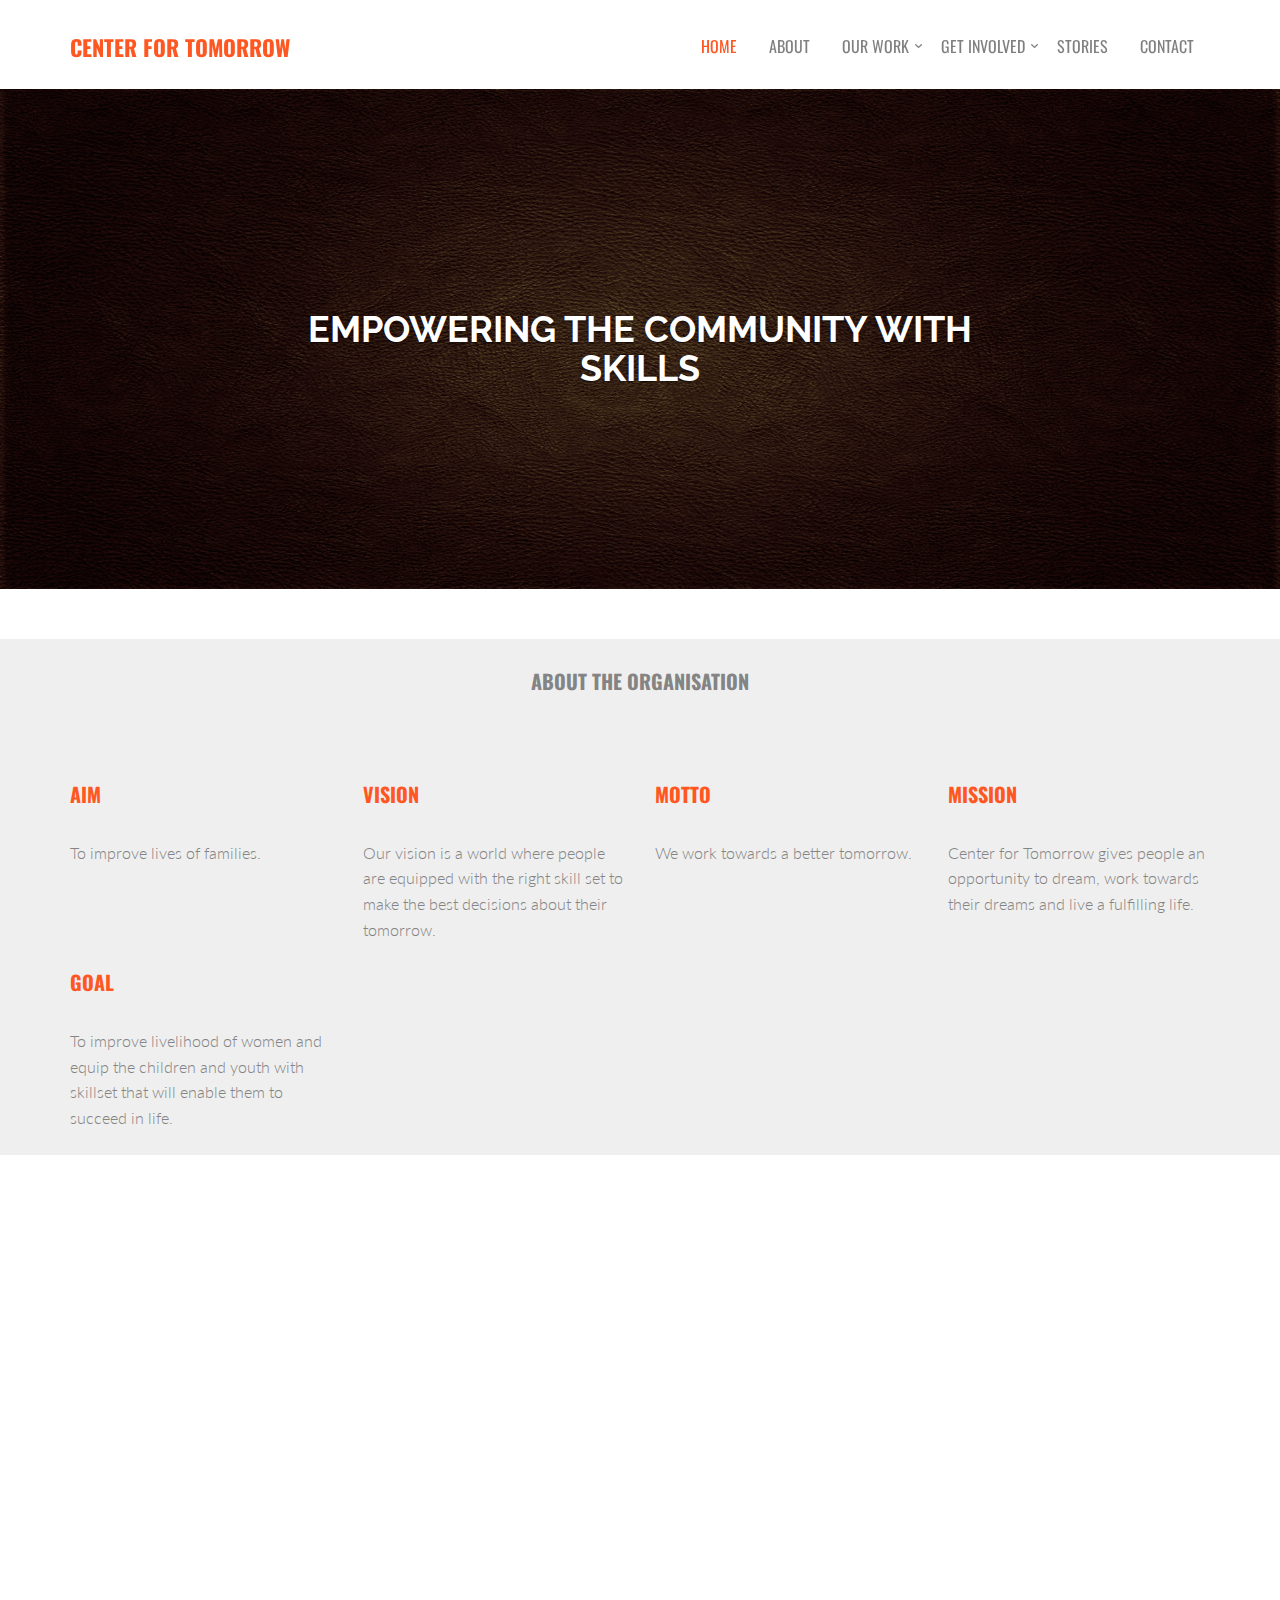
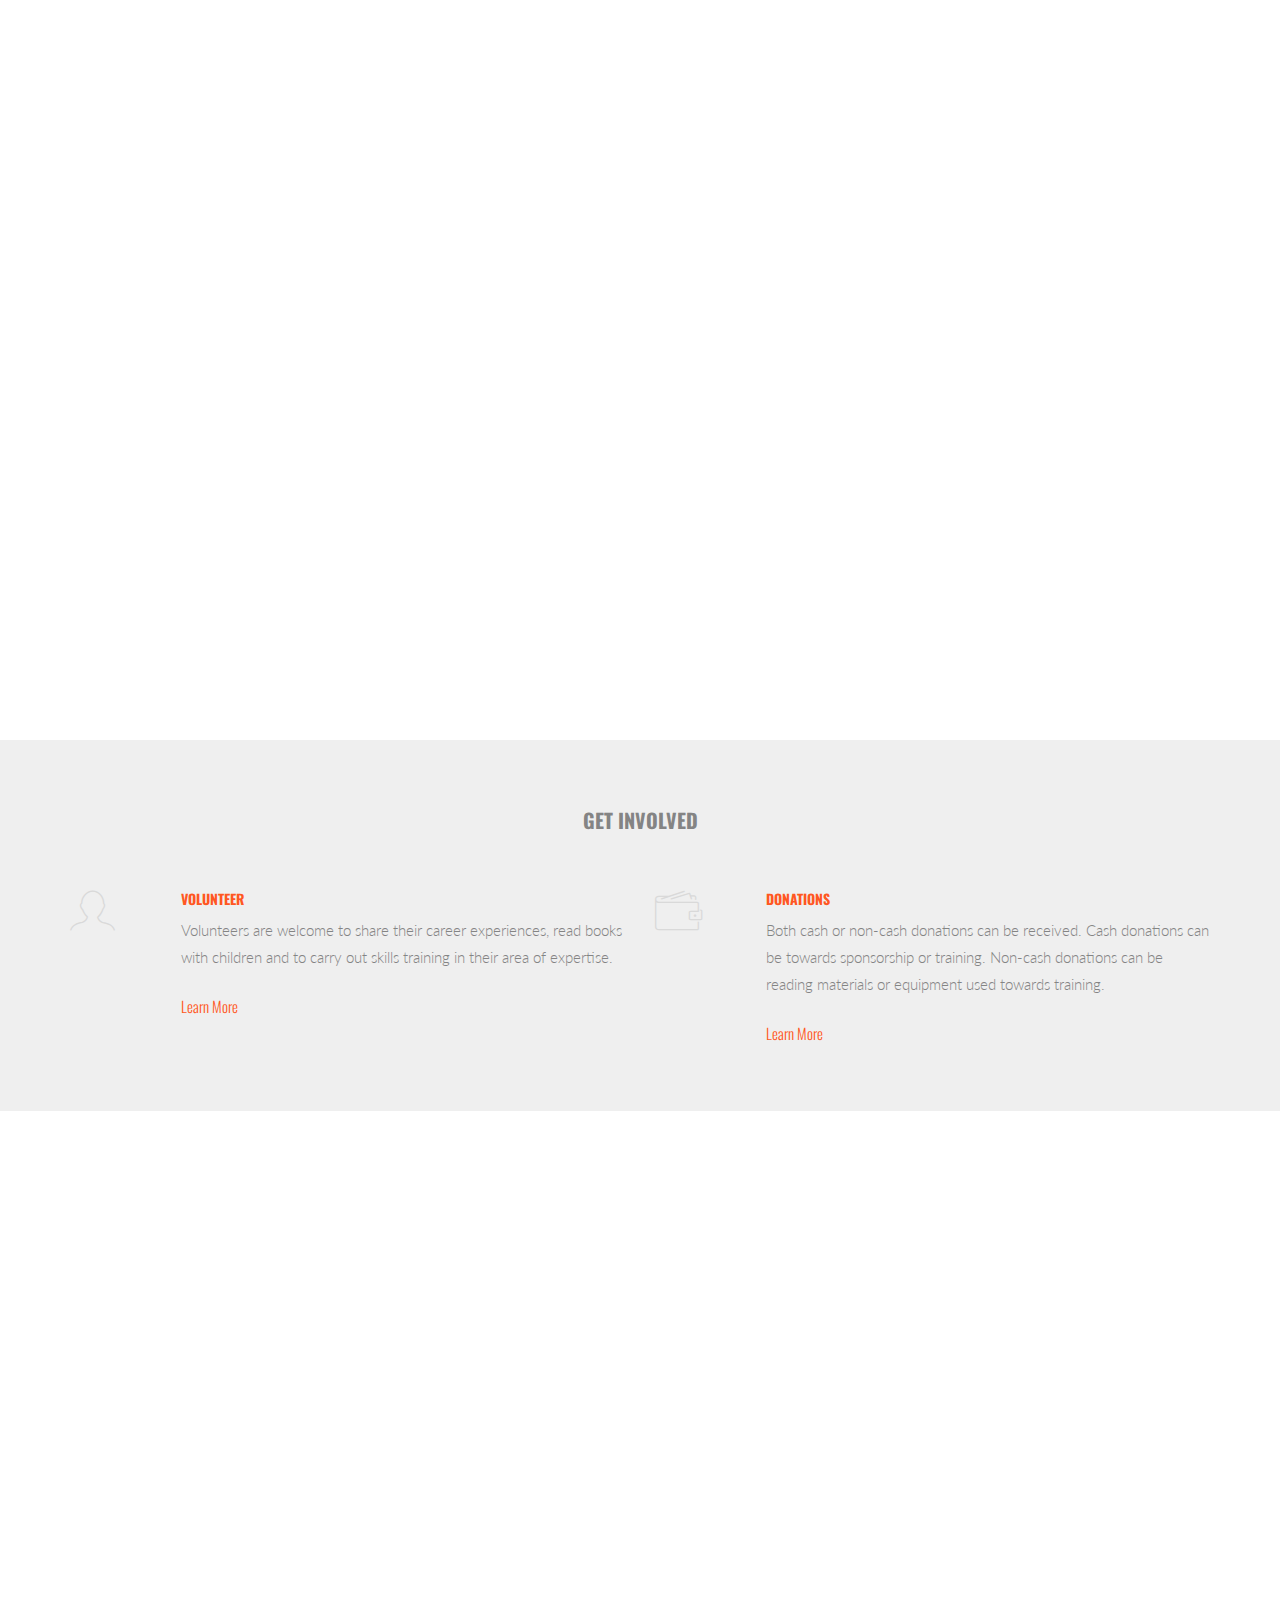
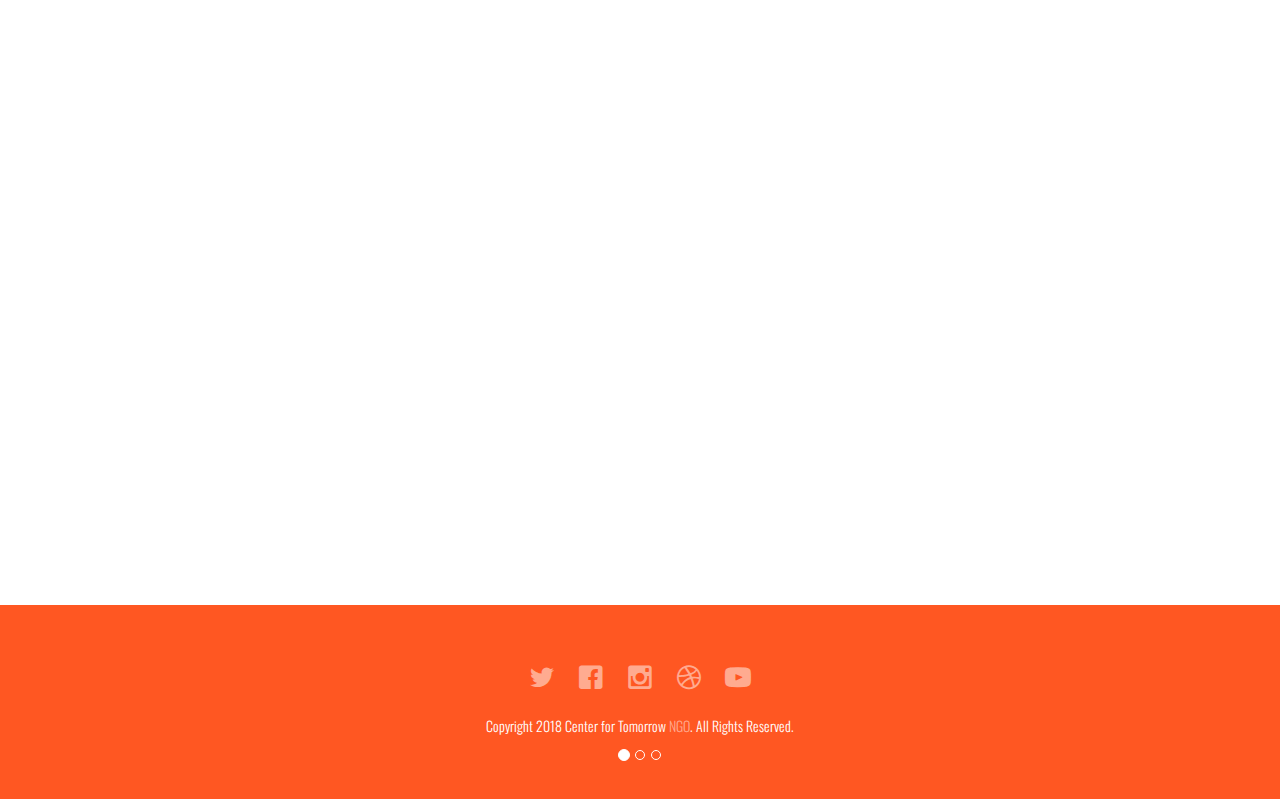
==== index.html @ fa13f3e2 "Improve UI" ====
<!DOCTYPE html>
<!--[if lt IE 7]>      <html class="no-js lt-ie9 lt-ie8 lt-ie7"> <![endif]-->
<!--[if IE 7]>         <html class="no-js lt-ie9 lt-ie8"> <![endif]-->
<!--[if IE 8]>         <html class="no-js lt-ie9"> <![endif]-->
<!--[if gt IE 8]><!--> <html class="no-js"> <!--<![endif]-->
	<head>
	<meta charset="utf-8">
	<meta http-equiv="X-UA-Compatible" content="IE=edge">
	<title>Center for tomorrow</title>
	<meta name="viewport" content="width=device-width, initial-scale=1">
	<meta name="description" content="Free HTML5 Template by FREEHTML5.CO" />
	<meta name="keywords" content="free html5, free template, free bootstrap, html5, css3, mobile first, responsive" />
	<meta name="author" content="FREEHTML5.CO" />

  

  	<!-- Facebook and Twitter integration -->
	<meta property="og:title" content=""/>
	<meta property="og:image" content=""/>
	<meta property="og:url" content=""/>
	<meta property="og:site_name" content=""/>
	<meta property="og:description" content=""/>
	<meta name="twitter:title" content="" />
	<meta name="twitter:image" content="" />
	<meta name="twitter:url" content="" />
	<meta name="twitter:card" content="" />

	<!-- Place favicon.ico and apple-touch-icon.png in the root directory -->
	<link rel="shortcut icon" href="favicon.ico">

	<!-- <link href='https://fonts.googleapis.com/css?family=Open+Sans:400,700,300' rel='stylesheet' type='text/css'> -->
	
	<!-- Animate.css -->
	<link rel="stylesheet" href="css/animate.css">
	<!-- Icomoon Icon Fonts-->
	<link rel="stylesheet" href="css/icomoon.css">
	<!-- Bootstrap  -->
	<link rel="stylesheet" href="css/bootstrap.css">
	<!-- Superfish -->
	<link rel="stylesheet" href="css/superfish.css">

	<link rel="stylesheet" href="css/style.css">
	<link rel="stylesheet" href="css/carousel.css">
	<link href="https://fonts.googleapis.com/css?family=Oswald" rel="stylesheet">
	<link href="https://fonts.googleapis.com/css?family=Raleway" rel="stylesheet">
	<link href="https://fonts.googleapis.com/css?family=Lato" rel="stylesheet">



	<!-- Modernizr JS -->
	<script src="js/modernizr-2.6.2.min.js"></script>
	<!-- FOR IE9 below -->
	<!--[if lt IE 9]>
	<script src="js/respond.min.js"></script>
	<![endif]-->

	</head>
	<body>
		<div id="fh5co-wrapper">
		<div id="fh5co-page">
		<header id="fh5co-header-section" class="sticky-banner">
			<div class="container">
				<div class="nav-header">
					<a href="#" class="js-fh5co-nav-toggle fh5co-nav-toggle dark"><i></i></a>
					<h1 id="fh5co-logo"><a href="index.html">CENTER FOR TOMORROW</a></h1>
					<!-- START #fh5co-menu-wrap -->
					<nav id="fh5co-menu-wrap" role="navigation">
						<ul class="sf-menu" id="fh5co-primary-menu">
							<li class="active">
								<a href="index.html">HOME</a>
							</li>
							<li class="nav-item"><a href="#">ABOUT</a></li>
							
							<li class="nav-item">
								<a href="#activities" class="nav-link js-scroll-trigger"  class="fh5co-sub-ddown">OUR WORK</a>
								 <ul class="fh5co-sub-menu">
								 	<li><a href="#">BOOK CLUBS</a></li>
								 	<li><a href="#">CAREER GUIDANCE</a></li>
									 <li><a href="#">SKILLS DEVELOPMENT</a></li>
									 <li><a href="#">SPONSORSHIP</a></li>
									 
								</ul>
							</li>
							<li class="nav-item">
								<a href="#contribute" class= "nav-link js-scroll-trigger"  class="fh5co-sub-ddown">GET INVOLVED</a>
								<ul class="fh5co-sub-menu">
									<li><a href="#">DONATE</a></li>
									<li><a href="#">VOLUNTEER</a></li>
								</ul>
							</li>
							<li class="nav-item"><a href="#">STORIES</a></li>
							<li class="nav-item"><a href="#">CONTACT</a></li>
						</ul>
					</nav>
				</div>
			</div>
		</header>
		
		
		<div id="myCarousel" class="carousel-fade" data-ride="carousel" data-interval="3000">
			<!-- Indicators -->
			<ol class="carousel-indicators">
			  <li data-target="#myCarousel" data-slide-to="0" class="active"></li>
			  <li data-target="#myCarousel" data-slide-to="1"></li>
			  <li data-target="#myCarousel" data-slide-to="2"></li>
			</ol>
		  
			<!-- Wrapper for slides -->
			<div class="carousel-inner">
			  <div class="item active">
				<img id ="image-slide" src="images/brown.jpg">
				<div class="carousel-caption">
					
					  <h1 class="h3-responsive">EMPOWERING THE COMMUNITY WITH SKILLS</h1>
					  
					
				</div>
			  </div>
		  
			  <div class="item">
				<img id="image-slide" src="images/brown.jpg">
				<div class="carousel-caption">
					<div class="animated fadeInDown">
					  <h1 class="h3-responsive">SUPPORTING CHILDREN THROUGH DONATION</h1>
					  
					</div>
				</div>
			  </div>

			  <div class="item">
				<img id="image-slide" src="images/brown.jpg">
				<div class="carousel-caption">
					<div class="animated fadeInDown">
					  <h1 class="h3-responsive">HELPING PEOPLE MAKE THE RIGHT CAREER CHOICES</h1>
					  
					</div>
				</div>
			  </div>
		  

			  
			</div>
		  
		  </div>
		
		<div id="activities2">
		</div>
		<div class="about">
		</br>
		<p id="contribute" align="center">ABOUT THE ORGANISATION</p>
	</br>
</br>

			<div class="container">
				<div class="row">
					<div class="col-md-3">
						<p id="contribute" class="orange">AIM</p>
						<p id="word">To improve lives of families.</p>
					</div>
					<div class="col-md-3">
							<p id="contribute" class="orange">VISION</p>
							<p id="word">Our vision is a world where people are equipped with the right skill set to make the best decisions about their tomorrow.</p>
					</div>
					<div class="col-md-3">
							<p id="contribute" class="orange">MOTTO</p>
							<p id="word">We work towards a better tomorrow.</p>
					</div>
					<div class="col-md-3">
							<p id="contribute" class="orange">MISSION</p>
							<p id="word">Center for Tomorrow gives people an opportunity to dream, work towards their dreams and live a fulfilling life.</p>
					</div>
					
				

				</div>
				<div class="row">
						<div class="col-md-3">
								<p id="contribute" class="orange">GOAL</p>
								<p id="word">To improve livelihood of women and equip the children and youth with skillset that will enable them to succeed in life.</p>
						</div>

				</div>

			</div>

		</div>

		<div id="fh5co-services-section" id="activities">
				<div class="container">
					<div class="row">
						<div class="col-md-8 col-md-offset-2 text-center heading-section animate-box">
							<p id="contribute">OUR WORK</p>
							<p>We are running a number of causes that help empower the community.</p>
						</div>
					</div>
				</div>
				<div class="container">
					<div class="row">
						<div class="col-md-4 col-sm-4">
							<div class="services animate-box">
								<span><i class="icon-heart"></i></span>
								<h3>BOOK CLUBS</h3>
								<p id="word">We go to schools in poor communities and create or improve their reading clubs. This is done by use of a mobile library.</p>
							</div>
						</div>
						<div class="col-md-4 col-sm-4">
							<div class="services animate-box">
								<span><i class="icon-heart"></i></span>
								<h3>CAREER GUIDANCE</h3>
								<p id="word">We give pupils and students an opportunity to dream about what they want to be when they grow up. We work with them and guide them on what they need to do to achieve that dream job and career.</p>
							</div>
						</div>
						<div class="col-md-4 col-sm-4">
							<div class="services animate-box">
								<span><i class="icon-heart"></i></span>
								<h3>SKILLS DEVELOPMENT</h3>
								<p id="word">We train girls, women and youth in different skill set that can enable them to have a competitive advantage so that they are able to plan, work and improve their livelihood.</p>
							</div>
						</div>
					
						
						
					</div>
					<div class="row">
							<div class="col-md-4 col-sm-4">
									<div class="services animate-box">
										<span><i class="icon-heart"></i></span>
										<h3>SPONSORSHIP</h3>
										<p id="word">In collaboration with the headteacher of schools and the community leaders, CFT identifies the most needy children in the communities and seeks out sponsors for these children to access good education.</p>
									</div>
							</div>

					</div>
				</div>
			</div>
	  
		<!-- end:header-top -->
		<div id="fh5co-features" id="contribute" class="about">
			<div class="container">
				<div class="row">
					<p id ="contribute" align="center">GET INVOLVED</p>
					<br>
					<div class="col-md-6">

						<div class="feature-left">
							<span class="icon">
								<i class="icon-profile-male"></i>
							</span>
							<div class="feature-copy">
								<h3 class="orange">VOLUNTEER</h3>
								<p id="word">Volunteers are welcome to share their career experiences, read books with children and to carry out skills training in their area of expertise.</p>
								<p><a href="#">Learn More</a></p>
							</div>
						</div>

					</div>

					
					<div class="col-md-6">
						<div class="feature-left">
							<span class="icon">
								<i class="icon-wallet"></i>
							</span>
							<div class="feature-copy">
								<h3 class="orange">DONATIONS</h3>
								<p id="word">Both cash or non-cash donations can be received. Cash donations can be towards sponsorship or training. Non-cash donations can be reading materials or equipment used towards training.</p>
								<p><a href="#">Learn More</a></p>
							</div>
						</div>
					</div>
				</div>
			</div>
		</div>
		<br>
		
		
		<!-- fh5co-content-section -->

		

		<!-- END What we do -->


		<div id="fh5co-blog-section">
			<div class="container">
				<div class="row">
					<div class="col-md-8 col-md-offset-2 text-center heading-section animate-box">
						<p id="contribute">STORIES FROM OUR BLOG</hp>
						<p id="word">Keep up with what's going on at our NGO by reading our blog.</p>
					</div>
				</div>
			</div>
			<div class="container">
				<div class="row row-bottom-padded-md">
					<div class="col-lg-4 col-md-4 col-sm-6">
						<div class="fh5co-blog animate-box">
							<a href="#"><img class="img-responsive" src="images/cover_bg_1.jpg" alt=""></a>
							<div class="blog-text">
								<div class="prod-title">
									<h3><a href=""#>Youth training workshop for October.</a></h3>
									<span class="posted_by">Sep. 15th</span>
									<span class="comment"><a href="">21<i class="icon-bubble2"></i></a></span>
									<p id="word">Far far away, behind the word mountains, far from the countries Vokalia and Consonantia, there live the blind texts.</p>
									<p id="word"><a href="#">Learn More...</a></p>
								</div>
							</div> 
						</div>
					</div>
					<div class="col-lg-4 col-md-4 col-sm-6">
						<div class="fh5co-blog animate-box">
							<a href="#"><img class="img-responsive" src="images/cover_bg_2.jpg" alt=""></a>
							<div class="blog-text">
								<div class="prod-title">
									<h3><a href=""#>Call for donations.</a></h3>
									<span class="posted_by">Sep. 15th</span>
									<span class="comment"><a href="">21<i class="icon-bubble2"></i></a></span>
									<p id="word">Far far away, behind the word mountains, far from the countries Vokalia and Consonantia, there live the blind texts.</p>
									<p id="word"><a href="#">Learn More...</a></p>
								</div>
							</div> 
						</div>
					</div>
					<div class="clearfix visible-sm-block"></div>
					<div class="col-lg-4 col-md-4 col-sm-6">
						<div class="fh5co-blog animate-box">
							<a href="#"><img class="img-responsive" src="images/cover_bg_3.jpg" alt=""></a>
							<div class="blog-text">
								<div class="prod-title">
									<h3><a href=""#>Top career guidance tips.</a></h3>
									<span class="posted_by">Sep. 15th</span>
									<span class="comment"><a href="">21<i class="icon-bubble2"></i></a></span>
									<p id="word">Far far away, behind the word mountains, far from the countries Vokalia and Consonantia, there live the blind texts.</p>
									<p id="word"><a href="#">Learn More...</a></p>
								</div>
							</div> 
						</div>
					</div>
					<div class="clearfix visible-md-block"></div>
				</div>

				<div class="row">
					<div class="col-md-4 col-md-offset-4 text-center animate-box">
						<a href="#" class="btn btn-primary btn-lg">Our Blog</a>
					</div>
				</div>

			</div>
		</div>
		<!-- fh5co-blog-section -->
		<footer>
			<div id="footer">
				<div class="container">
					<div class="row">
						<div class="col-md-6 col-md-offset-3 text-center">
							<p class="fh5co-social-icons">
								<a href="#"><i class="icon-twitter2"></i></a>
								<a href="#"><i class="icon-facebook2"></i></a>
								<a href="#"><i class="icon-instagram"></i></a>
								<a href="#"><i class="icon-dribbble2"></i></a>
								<a href="#"><i class="icon-youtube"></i></a>
							</p>
							<p>Copyright 2018 Center for Tomorrow <a href="#">NGO</a>. All Rights Reserved.</p>
						</div>
					</div>
				</div>
			</div>
		</footer>
	

	</div>
	<!-- END fh5co-page -->

	</div>
	<!-- END fh5co-wrapper -->

	<!-- jQuery -->
	

	<script src="js/jquery.min.js"></script>
	<!-- jQuery Easing -->
	<script src="js/jquery.easing.1.3.js"></script>
	<!-- Bootstrap -->
	<script src="js/bootstrap.min.js"></script>
	<!-- Waypoints -->
	<script src="js/jquery.waypoints.min.js"></script>
	<script src="js/sticky.js"></script>

	<!-- Stellar -->
	<script src="js/jquery.stellar.min.js"></script>
	<!-- Superfish -->
	<script src="js/hoverIntent.js"></script>
	<script src="js/superfish.js"></script>
	
	<!-- Main JS -->
	<script src="js/main.js"></script>

	</body>
</html>
---- css/icomoon.css ----
@font-face {
    font-family: 'icomoon';
    src:    url('fonts/icomoon.eot?1oniuf');
    src:    url('fonts/icomoon.eot?1oniuf#iefix') format('embedded-opentype'),
        url('fonts/icomoon.ttf?1oniuf') format('truetype'),
        url('fonts/icomoon.woff?1oniuf') format('woff'),
        url('fonts/icomoon.svg?1oniuf#icomoon') format('svg');
    font-weight: normal;
    font-style: normal;
}

[class^="icon-"], [class*=" icon-"] {
    /* use !important to prevent issues with browser extensions that change fonts */
    font-family: 'icomoon' !important;
    speak: none;
    font-style: normal;
    font-weight: normal;
    font-variant: normal;
    text-transform: none;
    line-height: 1;

    /* Better Font Rendering =========== */
    -webkit-font-smoothing: antialiased;
    -moz-osx-font-smoothing: grayscale;
}

.icon-mobile:before {
    content: "\e000";
}
.icon-laptop:before {
    content: "\e001";
}
.icon-desktop:before {
    content: "\e002";
}
.icon-tablet:before {
    content: "\e003";
}
.icon-phone:before {
    content: "\e004";
}
.icon-document:before {
    content: "\e005";
}
.icon-documents:before {
    content: "\e006";
}
.icon-search:before {
    content: "\e007";
}
.icon-clipboard:before {
    content: "\e008";
}
.icon-newspaper:before {
    content: "\e009";
}
.icon-notebook:before {
    content: "\e00a";
}
.icon-book-open:before {
    content: "\e00b";
}
.icon-browser:before {
    content: "\e00c";
}
.icon-calendar:before {
    content: "\e00d";
}
.icon-presentation:before {
    content: "\e00e";
}
.icon-picture:before {
    content: "\e00f";
}
.icon-pictures:before {
    content: "\e010";
}
.icon-video:before {
    content: "\e011";
}
.icon-camera:before {
    content: "\e012";
}
.icon-printer:before {
    content: "\e013";
}
.icon-toolbox:before {
    content: "\e014";
}
.icon-briefcase:before {
    content: "\e015";
}
.icon-wallet:before {
    content: "\e016";
}
.icon-gift:before {
    content: "\e017";
}
.icon-bargraph:before {
    content: "\e018";
}
.icon-grid:before {
    content: "\e019";
}
.icon-expand:before {
    content: "\e01a";
}
.icon-focus:before {
    content: "\e01b";
}
.icon-edit:before {
    content: "\e01c";
}
.icon-adjustments:before {
    content: "\e01d";
}
.icon-ribbon:before {
    content: "\e01e";
}
.icon-hourglass:before {
    content: "\e01f";
}
.icon-lock:before {
    content: "\e020";
}
.icon-megaphone:before {
    content: "\e021";
}
.icon-shield:before {
    content: "\e022";
}
.icon-trophy:before {
    content: "\e023";
}
.icon-flag:before {
    content: "\e024";
}
.icon-map:before {
    content: "\e025";
}
.icon-puzzle:before {
    content: "\e026";
}
.icon-basket:before {
    content: "\e027";
}
.icon-envelope:before {
    content: "\e028";
}
.icon-streetsign:before {
    content: "\e029";
}
.icon-telescope:before {
    content: "\e02a";
}
.icon-gears:before {
    content: "\e02b";
}
.icon-key:before {
    content: "\e02c";
}
.icon-paperclip:before {
    content: "\e02d";
}
.icon-attachment:before {
    content: "\e02e";
}
.icon-pricetags:before {
    content: "\e02f";
}
.icon-lightbulb:before {
    content: "\e030";
}
.icon-layers:before {
    content: "\e031";
}
.icon-pencil:before {
    content: "\e032";
}
.icon-tools:before {
    content: "\e033";
}
.icon-tools-2:before {
    content: "\e034";
}
.icon-scissors:before {
    content: "\e035";
}
.icon-paintbrush:before {
    content: "\e036";
}
.icon-magnifying-glass:before {
    content: "\e037";
}
.icon-circle-compass:before {
    content: "\e038";
}
.icon-linegraph:before {
    content: "\e039";
}
.icon-mic:before {
    content: "\e03a";
}
.icon-strategy:before {
    content: "\e03b";
}
.icon-beaker:before {
    content: "\e03c";
}
.icon-caution:before {
    content: "\e03d";
}
.icon-recycle:before {
    content: "\e03e";
}
.icon-anchor:before {
    content: "\e03f";
}
.icon-profile-male:before {
    content: "\e040";
}
.icon-profile-female:before {
    content: "\e041";
}
.icon-bike:before {
    content: "\e042";
}
.icon-wine:before {
    content: "\e043";
}
.icon-hotairballoon:before {
    content: "\e044";
}
.icon-globe:before {
    content: "\e045";
}
.icon-genius:before {
    content: "\e046";
}
.icon-map-pin:before {
    content: "\e047";
}
.icon-dial:before {
    content: "\e048";
}
.icon-chat:before {
    content: "\e049";
}
.icon-heart:before {
    content: "\e04a";
}
.icon-cloud:before {
    content: "\e04b";
}
.icon-upload:before {
    content: "\e04c";
}
.icon-download:before {
    content: "\e04d";
}
.icon-target:before {
    content: "\e04e";
}
.icon-hazardous:before {
    content: "\e04f";
}
.icon-piechart:before {
    content: "\e050";
}
.icon-speedometer:before {
    content: "\e051";
}
.icon-global:before {
    content: "\e052";
}
.icon-compass:before {
    content: "\e053";
}
.icon-lifesaver:before {
    content: "\e054";
}
.icon-clock:before {
    content: "\e055";
}
.icon-aperture:before {
    content: "\e056";
}
.icon-quote:before {
    content: "\e057";
}
.icon-scope:before {
    content: "\e058";
}
.icon-alarmclock:before {
    content: "\e059";
}
.icon-refresh:before {
    content: "\e05a";
}
.icon-happy:before {
    content: "\e05b";
}
.icon-sad:before {
    content: "\e05c";
}
.icon-facebook:before {
    content: "\e05d";
}
.icon-twitter:before {
    content: "\e05e";
}
.icon-googleplus:before {
    content: "\e05f";
}
.icon-rss:before {
    content: "\e060";
}
.icon-tumblr:before {
    content: "\e061";
}
.icon-linkedin:before {
    content: "\e062";
}
.icon-dribbble:before {
    content: "\e063";
}
.icon-box2:before {
    content: "\ea82";
}
.icon-write:before {
    content: "\ea83";
}
.icon-clock2:before {
    content: "\ea84";
}
.icon-reply2:before {
    content: "\ea85";
}
.icon-reply-all2:before {
    content: "\ea86";
}
.icon-forward2:before {
    content: "\ea87";
}
.icon-flag2:before {
    content: "\ea88";
}
.icon-search2:before {
    content: "\ea89";
}
.icon-trash2:before {
    content: "\ea8a";
}
.icon-envelope2:before {
    content: "\ea8b";
}
.icon-bubble:before {
    content: "\ea8c";
}
.icon-bubbles:before {
    content: "\ea8d";
}
.icon-user2:before {
    content: "\ea8e";
}
.icon-users2:before {
    content: "\ea8f";
}
.icon-cloud2:before {
    content: "\ea90";
}
.icon-download2:before {
    content: "\ea91";
}
.icon-upload2:before {
    content: "\ea92";
}
.icon-rain:before {
    content: "\ea93";
}
.icon-sun:before {
    content: "\ea94";
}
.icon-moon2:before {
    content: "\ea95";
}
.icon-bell2:before {
    content: "\ea96";
}
.icon-folder2:before {
    content: "\ea97";
}
.icon-pin2:before {
    content: "\ea98";
}
.icon-sound2:before {
    content: "\ea99";
}
.icon-microphone:before {
    content: "\ea9a";
}
.icon-camera2:before {
    content: "\ea9b";
}
.icon-image2:before {
    content: "\ea9c";
}
.icon-cog2:before {
    content: "\ea9d";
}
.icon-calendar2:before {
    content: "\ea9e";
}
.icon-book2:before {
    content: "\ea9f";
}
.icon-map-marker:before {
    content: "\eaa0";
}
.icon-store:before {
    content: "\eaa1";
}
.icon-support:before {
    content: "\eaa2";
}
.icon-tag2:before {
    content: "\eaa3";
}
.icon-heart2:before {
    content: "\eaa4";
}
.icon-video-camera:before {
    content: "\eaa5";
}
.icon-trophy2:before {
    content: "\eaa6";
}
.icon-cart:before {
    content: "\eaa7";
}
.icon-eye2:before {
    content: "\eaa8";
}
.icon-cancel:before {
    content: "\eaa9";
}
.icon-chart:before {
    content: "\eaaa";
}
.icon-target2:before {
    content: "\eaab";
}
.icon-printer2:before {
    content: "\eaac";
}
.icon-location2:before {
    content: "\eaad";
}
.icon-bookmark2:before {
    content: "\eaae";
}
.icon-monitor:before {
    content: "\eaaf";
}
.icon-cross2:before {
    content: "\eab0";
}
.icon-plus2:before {
    content: "\eab1";
}
.icon-left:before {
    content: "\eab2";
}
.icon-up:before {
    content: "\eab3";
}
.icon-browser2:before {
    content: "\eab4";
}
.icon-windows:before {
    content: "\eab5";
}
.icon-switch2:before {
    content: "\eab6";
}
.icon-dashboard:before {
    content: "\eab7";
}
.icon-play:before {
    content: "\eab8";
}
.icon-fast-forward:before {
    content: "\eab9";
}
.icon-next:before {
    content: "\eaba";
}
.icon-refresh2:before {
    content: "\eabb";
}
.icon-film:before {
    content: "\eabc";
}
.icon-home2:before {
    content: "\eabd";
}
.icon-add-to-list:before {
    content: "\e901";
}
.icon-classic-computer:before {
    content: "\e902";
}
.icon-controller-fast-backward:before {
    content: "\e903";
}
.icon-creative-commons-attribution:before {
    content: "\e904";
}
.icon-creative-commons-noderivs:before {
    content: "\e905";
}
.icon-creative-commons-noncommercial-eu:before {
    content: "\e906";
}
.icon-creative-commons-noncommercial-us:before {
    content: "\e907";
}
.icon-creative-commons-public-domain:before {
    content: "\e908";
}
.icon-creative-commons-remix:before {
    content: "\e909";
}
.icon-creative-commons-share:before {
    content: "\e90a";
}
.icon-creative-commons-sharealike:before {
    content: "\e90b";
}
.icon-creative-commons:before {
    content: "\e90c";
}
.icon-document-landscape:before {
    content: "\e90d";
}
.icon-remove-user:before {
    content: "\e90e";
}
.icon-warning:before {
    content: "\e90f";
}
.icon-arrow-bold-down:before {
    content: "\e910";
}
.icon-arrow-bold-left:before {
    content: "\e911";
}
.icon-arrow-bold-right:before {
    content: "\e912";
}
.icon-arrow-bold-up:before {
    content: "\e913";
}
.icon-arrow-down:before {
    content: "\e914";
}
.icon-arrow-left:before {
    content: "\e915";
}
.icon-arrow-long-down:before {
    content: "\e916";
}
.icon-arrow-long-left:before {
    content: "\e917";
}
.icon-arrow-long-right:before {
    content: "\e918";
}
.icon-arrow-long-up:before {
    content: "\e919";
}
.icon-arrow-right:before {
    content: "\e91a";
}
.icon-arrow-up:before {
    content: "\e91b";
}
.icon-arrow-with-circle-down:before {
    content: "\e91c";
}
.icon-arrow-with-circle-left:before {
    content: "\e91d";
}
.icon-arrow-with-circle-right:before {
    content: "\e91e";
}
.icon-arrow-with-circle-up:before {
    content: "\e91f";
}
.icon-bookmark:before {
    content: "\e920";
}
.icon-bookmarks:before {
    content: "\e921";
}
.icon-chevron-down:before {
    content: "\e922";
}
.icon-chevron-left:before {
    content: "\e923";
}
.icon-chevron-right:before {
    content: "\e924";
}
.icon-chevron-small-down:before {
    content: "\e925";
}
.icon-chevron-small-left:before {
    content: "\e926";
}
.icon-chevron-small-right:before {
    content: "\e927";
}
.icon-chevron-small-up:before {
    content: "\e928";
}
.icon-chevron-thin-down:before {
    content: "\e929";
}
.icon-chevron-thin-left:before {
    content: "\e92a";
}
.icon-chevron-thin-right:before {
    content: "\e92b";
}
.icon-chevron-thin-up:before {
    content: "\e92c";
}
.icon-chevron-up:before {
    content: "\e92d";
}
.icon-chevron-with-circle-down:before {
    content: "\e92e";
}
.icon-chevron-with-circle-left:before {
    content: "\e92f";
}
.icon-chevron-with-circle-right:before {
    content: "\e930";
}
.icon-chevron-with-circle-up:before {
    content: "\e931";
}
.icon-cloud3:before {
    content: "\e932";
}
.icon-controller-fast-forward:before {
    content: "\e933";
}
.icon-controller-jump-to-start:before {
    content: "\e934";
}
.icon-controller-next:before {
    content: "\e935";
}
.icon-controller-paus:before {
    content: "\e936";
}
.icon-controller-play:before {
    content: "\e937";
}
.icon-controller-record:before {
    content: "\e938";
}
.icon-controller-stop:before {
    content: "\e939";
}
.icon-controller-volume:before {
    content: "\e93a";
}
.icon-dot-single:before {
    content: "\e93b";
}
.icon-dots-three-horizontal:before {
    content: "\e93c";
}
.icon-dots-three-vertical:before {
    content: "\e93d";
}
.icon-dots-two-horizontal:before {
    content: "\e93e";
}
.icon-dots-two-vertical:before {
    content: "\e93f";
}
.icon-download3:before {
    content: "\e940";
}
.icon-emoji-flirt:before {
    content: "\e941";
}
.icon-flow-branch:before {
    content: "\e942";
}
.icon-flow-cascade:before {
    content: "\e943";
}
.icon-flow-line:before {
    content: "\e944";
}
.icon-flow-parallel:before {
    content: "\e945";
}
.icon-flow-tree:before {
    content: "\e946";
}
.icon-install:before {
    content: "\e947";
}
.icon-layers2:before {
    content: "\e948";
}
.icon-open-book:before {
    content: "\e949";
}
.icon-resize-100:before {
    content: "\e94a";
}
.icon-resize-full-screen:before {
    content: "\e94b";
}
.icon-save:before {
    content: "\e94c";
}
.icon-select-arrows:before {
    content: "\e94d";
}
.icon-sound-mute:before {
    content: "\e94e";
}
.icon-sound:before {
    content: "\e94f";
}
.icon-trash:before {
    content: "\e950";
}
.icon-triangle-down:before {
    content: "\e951";
}
.icon-triangle-left:before {
    content: "\e952";
}
.icon-triangle-right:before {
    content: "\e953";
}
.icon-triangle-up:before {
    content: "\e954";
}
.icon-uninstall:before {
    content: "\e955";
}
.icon-upload-to-cloud:before {
    content: "\e956";
}
.icon-upload3:before {
    content: "\e957";
}
.icon-add-user:before {
    content: "\e958";
}
.icon-address:before {
    content: "\e959";
}
.icon-adjust:before {
    content: "\e95a";
}
.icon-air:before {
    content: "\e95b";
}
.icon-aircraft-landing:before {
    content: "\e95c";
}
.icon-aircraft-take-off:before {
    content: "\e95d";
}
.icon-aircraft:before {
    content: "\e95e";
}
.icon-align-bottom:before {
    content: "\e95f";
}
.icon-align-horizontal-middle:before {
    content: "\e960";
}
.icon-align-left:before {
    content: "\e961";
}
.icon-align-right:before {
    content: "\e962";
}
.icon-align-top:before {
    content: "\e963";
}
.icon-align-vertical-middle:before {
    content: "\e964";
}
.icon-archive:before {
    content: "\e965";
}
.icon-area-graph:before {
    content: "\e966";
}
.icon-attachment2:before {
    content: "\e967";
}
.icon-awareness-ribbon:before {
    content: "\e968";
}
.icon-back-in-time:before {
    content: "\e969";
}
.icon-back:before {
    content: "\e96a";
}
.icon-bar-graph:before {
    content: "\e96b";
}
.icon-battery:before {
    content: "\e96c";
}
.icon-beamed-note:before {
    content: "\e96d";
}
.icon-bell:before {
    content: "\e96e";
}
.icon-blackboard:before {
    content: "\e96f";
}
.icon-block:before {
    content: "\e970";
}
.icon-book:before {
    content: "\e971";
}
.icon-bowl:before {
    content: "\e972";
}
.icon-box:before {
    content: "\e973";
}
.icon-briefcase2:before {
    content: "\e974";
}
.icon-browser3:before {
    content: "\e975";
}
.icon-brush:before {
    content: "\e976";
}
.icon-bucket:before {
    content: "\e977";
}
.icon-cake:before {
    content: "\e978";
}
.icon-calculator:before {
    content: "\e979";
}
.icon-calendar3:before {
    content: "\e97a";
}
.icon-camera3:before {
    content: "\e97b";
}
.icon-ccw:before {
    content: "\e97c";
}
.icon-chat2:before {
    content: "\e97d";
}
.icon-check:before {
    content: "\e97e";
}
.icon-circle-with-cross:before {
    content: "\e97f";
}
.icon-circle-with-minus:before {
    content: "\e980";
}
.icon-circle-with-plus:before {
    content: "\e981";
}
.icon-circle:before {
    content: "\e982";
}
.icon-circular-graph:before {
    content: "\e983";
}
.icon-clapperboard:before {
    content: "\e984";
}
.icon-clipboard2:before {
    content: "\e985";
}
.icon-clock3:before {
    content: "\e986";
}
.icon-code:before {
    content: "\e987";
}
.icon-cog:before {
    content: "\e988";
}
.icon-colours:before {
    content: "\e989";
}
.icon-compass2:before {
    content: "\e98a";
}
.icon-copy:before {
    content: "\e98b";
}
.icon-credit-card:before {
    content: "\e98c";
}
.icon-credit:before {
    content: "\e98d";
}
.icon-cross:before {
    content: "\e98e";
}
.icon-cup:before {
    content: "\e98f";
}
.icon-cw:before {
    content: "\e990";
}
.icon-cycle:before {
    content: "\e991";
}
.icon-database:before {
    content: "\e992";
}
.icon-dial-pad:before {
    content: "\e993";
}
.icon-direction:before {
    content: "\e994";
}
.icon-document2:before {
    content: "\e995";
}
.icon-documents2:before {
    content: "\e996";
}
.icon-drink:before {
    content: "\e997";
}
.icon-drive:before {
    content: "\e998";
}
.icon-drop:before {
    content: "\e999";
}
.icon-edit2:before {
    content: "\e99a";
}
.icon-email:before {
    content: "\e99b";
}
.icon-emoji-happy:before {
    content: "\e99c";
}
.icon-emoji-neutral:before {
    content: "\e99d";
}
.icon-emoji-sad:before {
    content: "\e99e";
}
.icon-erase:before {
    content: "\e99f";
}
.icon-eraser:before {
    content: "\e9a0";
}
.icon-export:before {
    content: "\e9a1";
}
.icon-eye:before {
    content: "\e9a2";
}
.icon-feather:before {
    content: "\e9a3";
}
.icon-flag3:before {
    content: "\e9a4";
}
.icon-flash:before {
    content: "\e9a5";
}
.icon-flashlight:before {
    content: "\e9a6";
}
.icon-flat-brush:before {
    content: "\e9a7";
}
.icon-folder-images:before {
    content: "\e9a8";
}
.icon-folder-music:before {
    content: "\e9a9";
}
.icon-folder-video:before {
    content: "\e9aa";
}
.icon-folder:before {
    content: "\e9ab";
}
.icon-forward:before {
    content: "\e9ac";
}
.icon-funnel:before {
    content: "\e9ad";
}
.icon-game-controller:before {
    content: "\e9ae";
}
.icon-gauge:before {
    content: "\e9af";
}
.icon-globe2:before {
    content: "\e9b0";
}
.icon-graduation-cap:before {
    content: "\e9b1";
}
.icon-grid2:before {
    content: "\e9b2";
}
.icon-hair-cross:before {
    content: "\e9b3";
}
.icon-hand:before {
    content: "\e9b4";
}
.icon-heart-outlined:before {
    content: "\e9b5";
}
.icon-heart3:before {
    content: "\e9b6";
}
.icon-help-with-circle:before {
    content: "\e9b7";
}
.icon-help:before {
    content: "\e9b8";
}
.icon-home:before {
    content: "\e9b9";
}
.icon-hour-glass:before {
    content: "\e9ba";
}
.icon-image-inverted:before {
    content: "\e9bb";
}
.icon-image:before {
    content: "\e9bc";
}
.icon-images:before {
    content: "\e9bd";
}
.icon-inbox:before {
    content: "\e9be";
}
.icon-infinity:before {
    content: "\e9bf";
}
.icon-info-with-circle:before {
    content: "\e9c0";
}
.icon-info:before {
    content: "\e9c1";
}
.icon-key2:before {
    content: "\e9c2";
}
.icon-keyboard:before {
    content: "\e9c3";
}
.icon-lab-flask:before {
    content: "\e9c4";
}
.icon-landline:before {
    content: "\e9c5";
}
.icon-language:before {
    content: "\e9c6";
}
.icon-laptop2:before {
    content: "\e9c7";
}
.icon-leaf:before {
    content: "\e9c8";
}
.icon-level-down:before {
    content: "\e9c9";
}
.icon-level-up:before {
    content: "\e9ca";
}
.icon-lifebuoy:before {
    content: "\e9cb";
}
.icon-light-bulb:before {
    content: "\e9cc";
}
.icon-light-down:before {
    content: "\e9cd";
}
.icon-light-up:before {
    content: "\e9ce";
}
.icon-line-graph:before {
    content: "\e9cf";
}
.icon-link:before {
    content: "\e9d0";
}
.icon-list:before {
    content: "\e9d1";
}
.icon-location-pin:before {
    content: "\e9d2";
}
.icon-location:before {
    content: "\e9d3";
}
.icon-lock-open:before {
    content: "\e9d4";
}
.icon-lock2:before {
    content: "\e9d5";
}
.icon-log-out:before {
    content: "\e9d6";
}
.icon-login:before {
    content: "\e9d7";
}
.icon-loop:before {
    content: "\e9d8";
}
.icon-magnet:before {
    content: "\e9d9";
}
.icon-magnifying-glass2:before {
    content: "\e9da";
}
.icon-mail:before {
    content: "\e9db";
}
.icon-man:before {
    content: "\e9dc";
}
.icon-map2:before {
    content: "\e9dd";
}
.icon-mask:before {
    content: "\e9de";
}
.icon-medal:before {
    content: "\e9df";
}
.icon-megaphone2:before {
    content: "\e9e0";
}
.icon-menu:before {
    content: "\e9e1";
}
.icon-message:before {
    content: "\e9e2";
}
.icon-mic2:before {
    content: "\e9e3";
}
.icon-minus:before {
    content: "\e9e4";
}
.icon-mobile2:before {
    content: "\e9e5";
}
.icon-modern-mic:before {
    content: "\e9e6";
}
.icon-moon:before {
    content: "\e9e7";
}
.icon-mouse:before {
    content: "\e9e8";
}
.icon-music:before {
    content: "\e9e9";
}
.icon-network:before {
    content: "\e9ea";
}
.icon-new-message:before {
    content: "\e9eb";
}
.icon-new:before {
    content: "\e9ec";
}
.icon-news:before {
    content: "\e9ed";
}
.icon-note:before {
    content: "\e9ee";
}
.icon-notification:before {
    content: "\e9ef";
}
.icon-old-mobile:before {
    content: "\e9f0";
}
.icon-old-phone:before {
    content: "\e9f1";
}
.icon-palette:before {
    content: "\e9f2";
}
.icon-paper-plane:before {
    content: "\e9f3";
}
.icon-pencil2:before {
    content: "\e9f4";
}
.icon-phone2:before {
    content: "\e9f5";
}
.icon-pie-chart:before {
    content: "\e9f6";
}
.icon-pin:before {
    content: "\e9f7";
}
.icon-plus:before {
    content: "\e9f8";
}
.icon-popup:before {
    content: "\e9f9";
}
.icon-power-plug:before {
    content: "\e9fa";
}
.icon-price-ribbon:before {
    content: "\e9fb";
}
.icon-price-tag:before {
    content: "\e9fc";
}
.icon-print:before {
    content: "\e9fd";
}
.icon-progress-empty:before {
    content: "\e9fe";
}
.icon-progress-full:before {
    content: "\e9ff";
}
.icon-progress-one:before {
    content: "\ea00";
}
.icon-progress-two:before {
    content: "\ea01";
}
.icon-publish:before {
    content: "\ea02";
}
.icon-quote2:before {
    content: "\ea03";
}
.icon-radio:before {
    content: "\ea04";
}
.icon-reply-all:before {
    content: "\ea05";
}
.icon-reply:before {
    content: "\ea06";
}
.icon-retweet:before {
    content: "\ea07";
}
.icon-rocket:before {
    content: "\ea08";
}
.icon-round-brush:before {
    content: "\ea09";
}
.icon-rss2:before {
    content: "\ea0a";
}
.icon-ruler:before {
    content: "\ea0b";
}
.icon-scissors2:before {
    content: "\ea0c";
}
.icon-share-alternitive:before {
    content: "\ea0d";
}
.icon-share:before {
    content: "\ea0e";
}
.icon-shareable:before {
    content: "\ea0f";
}
.icon-shield2:before {
    content: "\ea10";
}
.icon-shop:before {
    content: "\ea11";
}
.icon-shopping-bag:before {
    content: "\ea12";
}
.icon-shopping-basket:before {
    content: "\ea13";
}
.icon-shopping-cart:before {
    content: "\ea14";
}
.icon-shuffle:before {
    content: "\ea15";
}
.icon-signal:before {
    content: "\ea16";
}
.icon-sound-mix:before {
    content: "\ea17";
}
.icon-sports-club:before {
    content: "\ea18";
}
.icon-spreadsheet:before {
    content: "\ea19";
}
.icon-squared-cross:before {
    content: "\ea1a";
}
.icon-squared-minus:before {
    content: "\ea1b";
}
.icon-squared-plus:before {
    content: "\ea1c";
}
.icon-star-outlined:before {
    content: "\ea1d";
}
.icon-star:before {
    content: "\ea1e";
}
.icon-stopwatch:before {
    content: "\ea1f";
}
.icon-suitcase:before {
    content: "\ea20";
}
.icon-swap:before {
    content: "\ea21";
}
.icon-sweden:before {
    content: "\ea22";
}
.icon-switch:before {
    content: "\ea23";
}
.icon-tablet2:before {
    content: "\ea24";
}
.icon-tag:before {
    content: "\ea25";
}
.icon-text-document-inverted:before {
    content: "\ea26";
}
.icon-text-document:before {
    content: "\ea27";
}
.icon-text:before {
    content: "\ea28";
}
.icon-thermometer:before {
    content: "\ea29";
}
.icon-thumbs-down:before {
    content: "\ea2a";
}
.icon-thumbs-up:before {
    content: "\ea2b";
}
.icon-thunder-cloud:before {
    content: "\ea2c";
}
.icon-ticket:before {
    content: "\ea2d";
}
.icon-time-slot:before {
    content: "\ea2e";
}
.icon-tools2:before {
    content: "\ea2f";
}
.icon-traffic-cone:before {
    content: "\ea30";
}
.icon-tree:before {
    content: "\ea31";
}
.icon-trophy3:before {
    content: "\ea32";
}
.icon-tv:before {
    content: "\ea33";
}
.icon-typing:before {
    content: "\ea34";
}
.icon-unread:before {
    content: "\ea35";
}
.icon-untag:before {
    content: "\ea36";
}
.icon-user:before {
    content: "\ea37";
}
.icon-users:before {
    content: "\ea38";
}
.icon-v-card:before {
    content: "\ea39";
}
.icon-video2:before {
    content: "\ea3a";
}
.icon-vinyl:before {
    content: "\ea3b";
}
.icon-voicemail:before {
    content: "\ea3c";
}
.icon-wallet2:before {
    content: "\ea3d";
}
.icon-water:before {
    content: "\ea3e";
}
.icon-500px-with-circle:before {
    content: "\ea3f";
}
.icon-500px:before {
    content: "\ea40";
}
.icon-basecamp:before {
    content: "\ea41";
}
.icon-behance:before {
    content: "\ea42";
}
.icon-creative-cloud:before {
    content: "\ea43";
}
.icon-dropbox:before {
    content: "\ea44";
}
.icon-evernote:before {
    content: "\ea45";
}
.icon-flattr:before {
    content: "\ea46";
}
.icon-foursquare:before {
    content: "\ea47";
}
.icon-google-drive:before {
    content: "\ea48";
}
.icon-google-hangouts:before {
    content: "\ea49";
}
.icon-grooveshark:before {
    content: "\ea4a";
}
.icon-icloud:before {
    content: "\ea4b";
}
.icon-mixi:before {
    content: "\ea4c";
}
.icon-onedrive:before {
    content: "\ea4d";
}
.icon-paypal:before {
    content: "\ea4e";
}
.icon-picasa:before {
    content: "\ea4f";
}
.icon-qq:before {
    content: "\ea50";
}
.icon-rdio-with-circle:before {
    content: "\ea51";
}
.icon-renren:before {
    content: "\ea52";
}
.icon-scribd:before {
    content: "\ea53";
}
.icon-sina-weibo:before {
    content: "\ea54";
}
.icon-skype-with-circle:before {
    content: "\ea55";
}
.icon-skype:before {
    content: "\ea56";
}
.icon-slideshare:before {
    content: "\ea57";
}
.icon-smashing:before {
    content: "\ea58";
}
.icon-soundcloud:before {
    content: "\ea59";
}
.icon-spotify-with-circle:before {
    content: "\ea5a";
}
.icon-spotify:before {
    content: "\ea5b";
}
.icon-swarm:before {
    content: "\ea5c";
}
.icon-vine-with-circle:before {
    content: "\ea5d";
}
.icon-vine:before {
    content: "\ea5e";
}
.icon-vk-alternitive:before {
    content: "\ea5f";
}
.icon-vk-with-circle:before {
    content: "\ea60";
}
.icon-vk:before {
    content: "\ea61";
}
.icon-xing-with-circle:before {
    content: "\ea62";
}
.icon-xing:before {
    content: "\ea63";
}
.icon-yelp:before {
    content: "\ea64";
}
.icon-dribbble-with-circle:before {
    content: "\ea65";
}
.icon-dribbble2:before {
    content: "\ea66";
}
.icon-facebook-with-circle:before {
    content: "\ea67";
}
.icon-facebook2:before {
    content: "\ea68";
}
.icon-flickr-with-circle:before {
    content: "\ea69";
}
.icon-flickr:before {
    content: "\ea6a";
}
.icon-github-with-circle:before {
    content: "\ea6b";
}
.icon-github:before {
    content: "\ea6c";
}
.icon-google-with-circle:before {
    content: "\ea6d";
}
.icon-google:before {
    content: "\ea6e";
}
.icon-instagram-with-circle:before {
    content: "\ea6f";
}
.icon-instagram:before {
    content: "\ea70";
}
.icon-lastfm-with-circle:before {
    content: "\ea71";
}
.icon-lastfm:before {
    content: "\ea72";
}
.icon-linkedin-with-circle:before {
    content: "\ea73";
}
.icon-linkedin2:before {
    content: "\ea74";
}
.icon-pinterest-with-circle:before {
    content: "\ea75";
}
.icon-pinterest:before {
    content: "\ea76";
}
.icon-rdio:before {
    content: "\ea77";
}
.icon-stumbleupon-with-circle:before {
    content: "\ea78";
}
.icon-stumbleupon:before {
    content: "\ea79";
}
.icon-tumblr-with-circle:before {
    content: "\ea7a";
}
.icon-tumblr2:before {
    content: "\ea7b";
}
.icon-twitter-with-circle:before {
    content: "\ea7c";
}
.icon-twitter2:before {
    content: "\ea7d";
}
.icon-vimeo-with-circle:before {
    content: "\ea7e";
}
.icon-vimeo:before {
    content: "\ea7f";
}
.icon-youtube-with-circle:before {
    content: "\ea80";
}
.icon-youtube:before {
    content: "\ea81";
}
.icon-home3:before {
    content: "\eabe";
}
.icon-home22:before {
    content: "\eabf";
}
.icon-home32:before {
    content: "\eac0";
}
.icon-office:before {
    content: "\eac1";
}
.icon-newspaper2:before {
    content: "\eac2";
}
.icon-pencil3:before {
    content: "\eac3";
}
.icon-pencil22:before {
    content: "\eac4";
}
.icon-quill:before {
    content: "\eac5";
}
.icon-pen:before {
    content: "\eac6";
}
.icon-blog:before {
    content: "\eac7";
}
.icon-eyedropper:before {
    content: "\eac8";
}
.icon-droplet:before {
    content: "\eac9";
}
.icon-paint-format:before {
    content: "\eaca";
}
.icon-image3:before {
    content: "\eacb";
}
.icon-images2:before {
    content: "\eacc";
}
.icon-camera4:before {
    content: "\eacd";
}
.icon-headphones:before {
    content: "\eace";
}
.icon-music2:before {
    content: "\eacf";
}
.icon-play2:before {
    content: "\ead0";
}
.icon-film2:before {
    content: "\ead1";
}
.icon-video-camera2:before {
    content: "\ead2";
}
.icon-dice:before {
    content: "\ead3";
}
.icon-pacman:before {
    content: "\ead4";
}
.icon-spades:before {
    content: "\ead5";
}
.icon-clubs:before {
    content: "\ead6";
}
.icon-diamonds:before {
    content: "\ead7";
}
.icon-bullhorn:before {
    content: "\ead8";
}
.icon-connection:before {
    content: "\ead9";
}
.icon-podcast:before {
    content: "\eada";
}
.icon-feed:before {
    content: "\eadb";
}
.icon-mic3:before {
    content: "\eadc";
}
.icon-book3:before {
    content: "\eadd";
}
.icon-books:before {
    content: "\eade";
}
.icon-library:before {
    content: "\eadf";
}
.icon-file-text:before {
    content: "\eae0";
}
.icon-profile:before {
    content: "\eae1";
}
.icon-file-empty:before {
    content: "\eae2";
}
.icon-files-empty:before {
    content: "\eae3";
}
.icon-file-text2:before {
    content: "\eae4";
}
.icon-file-picture:before {
    content: "\eae5";
}
.icon-file-music:before {
    content: "\eae6";
}
.icon-file-play:before {
    content: "\eae7";
}
.icon-file-video:before {
    content: "\eae8";
}
.icon-file-zip:before {
    content: "\eae9";
}
.icon-copy2:before {
    content: "\eaea";
}
.icon-paste:before {
    content: "\eaeb";
}
.icon-stack:before {
    content: "\eaec";
}
.icon-folder3:before {
    content: "\eaed";
}
.icon-folder-open:before {
    content: "\eaee";
}
.icon-folder-plus:before {
    content: "\eaef";
}
.icon-folder-minus:before {
    content: "\eaf0";
}
.icon-folder-download:before {
    content: "\eaf1";
}
.icon-folder-upload:before {
    content: "\eaf2";
}
.icon-price-tag2:before {
    content: "\eaf3";
}
.icon-price-tags:before {
    content: "\eaf4";
}
.icon-barcode:before {
    content: "\eaf5";
}
.icon-qrcode:before {
    content: "\eaf6";
}
.icon-ticket2:before {
    content: "\eaf7";
}
.icon-cart2:before {
    content: "\eaf8";
}
.icon-coin-dollar:before {
    content: "\eaf9";
}
.icon-coin-euro:before {
    content: "\eafa";
}
.icon-coin-pound:before {
    content: "\eafb";
}
.icon-coin-yen:before {
    content: "\eafc";
}
.icon-credit-card2:before {
    content: "\eafd";
}
.icon-calculator2:before {
    content: "\eafe";
}
.icon-lifebuoy2:before {
    content: "\eaff";
}
.icon-phone3:before {
    content: "\eb00";
}
.icon-phone-hang-up:before {
    content: "\eb01";
}
.icon-address-book:before {
    content: "\eb02";
}
.icon-envelop:before {
    content: "\eb03";
}
.icon-pushpin:before {
    content: "\eb04";
}
.icon-location3:before {
    content: "\eb05";
}
.icon-location22:before {
    content: "\eb06";
}
.icon-compass3:before {
    content: "\eb07";
}
.icon-compass22:before {
    content: "\eb08";
}
.icon-map3:before {
    content: "\eb09";
}
.icon-map22:before {
    content: "\eb0a";
}
.icon-history:before {
    content: "\eb0b";
}
.icon-clock4:before {
    content: "\eb0c";
}
.icon-clock22:before {
    content: "\eb0d";
}
.icon-alarm:before {
    content: "\eb0e";
}
.icon-bell3:before {
    content: "\eb0f";
}
.icon-stopwatch2:before {
    content: "\eb10";
}
.icon-calendar4:before {
    content: "\eb11";
}
.icon-printer3:before {
    content: "\eb12";
}
.icon-keyboard2:before {
    content: "\eb13";
}
.icon-display:before {
    content: "\eb14";
}
.icon-laptop3:before {
    content: "\eb15";
}
.icon-mobile3:before {
    content: "\eb16";
}
.icon-mobile22:before {
    content: "\eb17";
}
.icon-tablet3:before {
    content: "\eb18";
}
.icon-tv2:before {
    content: "\eb19";
}
.icon-drawer:before {
    content: "\eb1a";
}
.icon-drawer2:before {
    content: "\eb1b";
}
.icon-box-add:before {
    content: "\eb1c";
}
.icon-box-remove:before {
    content: "\eb1d";
}
.icon-download4:before {
    content: "\eb1e";
}
.icon-upload4:before {
    content: "\eb1f";
}
.icon-floppy-disk:before {
    content: "\eb20";
}
.icon-drive2:before {
    content: "\eb21";
}
.icon-database2:before {
    content: "\eb22";
}
.icon-undo:before {
    content: "\eb23";
}
.icon-redo:before {
    content: "\eb24";
}
.icon-undo2:before {
    content: "\eb25";
}
.icon-redo2:before {
    content: "\eb26";
}
.icon-forward3:before {
    content: "\eb27";
}
.icon-reply3:before {
    content: "\eb28";
}
.icon-bubble2:before {
    content: "\eb29";
}
.icon-bubbles2:before {
    content: "\eb2a";
}
.icon-bubbles22:before {
    content: "\eb2b";
}
.icon-bubble22:before {
    content: "\eb2c";
}
.icon-bubbles3:before {
    content: "\eb2d";
}
.icon-bubbles4:before {
    content: "\eb2e";
}
.icon-user3:before {
    content: "\eb2f";
}
.icon-users3:before {
    content: "\eb30";
}
.icon-user-plus:before {
    content: "\eb31";
}
.icon-user-minus:before {
    content: "\eb32";
}
.icon-user-check:before {
    content: "\eb33";
}
.icon-user-tie:before {
    content: "\eb34";
}
.icon-quotes-left:before {
    content: "\eb35";
}
.icon-quotes-right:before {
    content: "\eb36";
}
.icon-hour-glass2:before {
    content: "\eb37";
}
.icon-spinner:before {
    content: "\eb38";
}
.icon-spinner2:before {
    content: "\eb39";
}
.icon-spinner3:before {
    content: "\eb3a";
}
.icon-spinner4:before {
    content: "\eb3b";
}
.icon-spinner5:before {
    content: "\eb3c";
}
.icon-spinner6:before {
    content: "\eb3d";
}
.icon-spinner7:before {
    content: "\eb3e";
}
.icon-spinner8:before {
    content: "\eb3f";
}
.icon-spinner9:before {
    content: "\eb40";
}
.icon-spinner10:before {
    content: "\eb41";
}
.icon-spinner11:before {
    content: "\eb42";
}
.icon-binoculars:before {
    content: "\eb43";
}
.icon-search3:before {
    content: "\eb44";
}
.icon-zoom-in:before {
    content: "\eb45";
}
.icon-zoom-out:before {
    content: "\eb46";
}
.icon-enlarge:before {
    content: "\eb47";
}
.icon-shrink:before {
    content: "\eb48";
}
.icon-enlarge2:before {
    content: "\eb49";
}
.icon-shrink2:before {
    content: "\eb4a";
}
.icon-key3:before {
    content: "\eb4b";
}
.icon-key22:before {
    content: "\eb4c";
}
.icon-lock3:before {
    content: "\eb4d";
}
.icon-unlocked:before {
    content: "\eb4e";
}
.icon-wrench:before {
    content: "\eb4f";
}
.icon-equalizer:before {
    content: "\eb50";
}
.icon-equalizer2:before {
    content: "\eb51";
}
.icon-cog3:before {
    content: "\eb52";
}
.icon-cogs:before {
    content: "\eb53";
}
.icon-hammer:before {
    content: "\eb54";
}
.icon-magic-wand:before {
    content: "\eb55";
}
.icon-aid-kit:before {
    content: "\eb56";
}
.icon-bug:before {
    content: "\eb57";
}
.icon-pie-chart2:before {
    content: "\eb58";
}
.icon-stats-dots:before {
    content: "\eb59";
}
.icon-stats-bars:before {
    content: "\eb5a";
}
.icon-stats-bars2:before {
    content: "\eb5b";
}
.icon-trophy4:before {
    content: "\eb5c";
}
.icon-gift2:before {
    content: "\eb5d";
}
.icon-glass:before {
    content: "\eb5e";
}
.icon-glass2:before {
    content: "\eb5f";
}
.icon-mug:before {
    content: "\eb60";
}
.icon-spoon-knife:before {
    content: "\eb61";
}
.icon-leaf2:before {
    content: "\eb62";
}
.icon-rocket2:before {
    content: "\eb63";
}
.icon-meter:before {
    content: "\eb64";
}
.icon-meter2:before {
    content: "\eb65";
}
.icon-hammer2:before {
    content: "\eb66";
}
.icon-fire:before {
    content: "\eb67";
}
.icon-lab:before {
    content: "\eb68";
}
.icon-magnet2:before {
    content: "\eb69";
}
.icon-bin:before {
    content: "\eb6a";
}
.icon-bin2:before {
    content: "\eb6b";
}
.icon-briefcase3:before {
    content: "\eb6c";
}
.icon-airplane:before {
    content: "\eb6d";
}
.icon-truck:before {
    content: "\eb6e";
}
.icon-road:before {
    content: "\eb6f";
}
.icon-accessibility:before {
    content: "\eb70";
}
.icon-target3:before {
    content: "\eb71";
}
.icon-shield3:before {
    content: "\eb72";
}
.icon-power:before {
    content: "\eb73";
}
.icon-switch3:before {
    content: "\eb74";
}
.icon-power-cord:before {
    content: "\eb75";
}
.icon-clipboard3:before {
    content: "\eb76";
}
.icon-list-numbered:before {
    content: "\eb77";
}
.icon-list2:before {
    content: "\eb78";
}
.icon-list22:before {
    content: "\eb79";
}
.icon-tree2:before {
    content: "\eb7a";
}
.icon-menu2:before {
    content: "\eb7b";
}
.icon-menu22:before {
    content: "\eb7c";
}
.icon-menu3:before {
    content: "\eb7d";
}
.icon-menu4:before {
    content: "\eb7e";
}
.icon-cloud4:before {
    content: "\eb7f";
}
.icon-cloud-download:before {
    content: "\eb80";
}
.icon-cloud-upload:before {
    content: "\eb81";
}
.icon-cloud-check:before {
    content: "\eb82";
}
.icon-download22:before {
    content: "\eb83";
}
.icon-upload22:before {
    content: "\eb84";
}
.icon-download32:before {
    content: "\eb85";
}
.icon-upload32:before {
    content: "\eb86";
}
.icon-sphere:before {
    content: "\eb87";
}
.icon-earth:before {
    content: "\eb88";
}
.icon-link2:before {
    content: "\eb89";
}
.icon-flag4:before {
    content: "\eb8a";
}
.icon-attachment3:before {
    content: "\eb8b";
}
.icon-eye3:before {
    content: "\eb8c";
}
.icon-eye-plus:before {
    content: "\eb8d";
}
.icon-eye-minus:before {
    content: "\eb8e";
}
.icon-eye-blocked:before {
    content: "\eb8f";
}
.icon-bookmark3:before {
    content: "\eb90";
}
.icon-bookmarks2:before {
    content: "\eb91";
}
.icon-sun2:before {
    content: "\eb92";
}
.icon-contrast:before {
    content: "\eb93";
}
.icon-brightness-contrast:before {
    content: "\eb94";
}
.icon-star-empty:before {
    content: "\eb95";
}
.icon-star-half:before {
    content: "\eb96";
}
.icon-star-full:before {
    content: "\eb97";
}
.icon-heart4:before {
    content: "\eb98";
}
.icon-heart-broken:before {
    content: "\eb99";
}
.icon-man2:before {
    content: "\eb9a";
}
.icon-woman:before {
    content: "\eb9b";
}
.icon-man-woman:before {
    content: "\eb9c";
}
.icon-happy2:before {
    content: "\eb9d";
}
.icon-happy22:before {
    content: "\eb9e";
}
.icon-smile:before {
    content: "\eb9f";
}
.icon-smile2:before {
    content: "\eba0";
}
.icon-tongue:before {
    content: "\eba1";
}
.icon-tongue2:before {
    content: "\eba2";
}
.icon-sad2:before {
    content: "\eba3";
}
.icon-sad22:before {
    content: "\eba4";
}
.icon-wink:before {
    content: "\eba5";
}
.icon-wink2:before {
    content: "\eba6";
}
.icon-grin:before {
    content: "\eba7";
}
.icon-grin2:before {
    content: "\eba8";
}
.icon-cool:before {
    content: "\eba9";
}
.icon-cool2:before {
    content: "\ebaa";
}
.icon-angry:before {
    content: "\ebab";
}
.icon-angry2:before {
    content: "\ebac";
}
.icon-evil:before {
    content: "\ebad";
}
.icon-evil2:before {
    content: "\ebae";
}
.icon-shocked:before {
    content: "\ebaf";
}
.icon-shocked2:before {
    content: "\ebb0";
}
.icon-baffled:before {
    content: "\ebb1";
}
.icon-baffled2:before {
    content: "\ebb2";
}
.icon-confused:before {
    content: "\ebb3";
}
.icon-confused2:before {
    content: "\ebb4";
}
.icon-neutral:before {
    content: "\ebb5";
}
.icon-neutral2:before {
    content: "\ebb6";
}
.icon-hipster:before {
    content: "\ebb7";
}
.icon-hipster2:before {
    content: "\ebb8";
}
.icon-wondering:before {
    content: "\ebb9";
}
.icon-wondering2:before {
    content: "\ebba";
}
.icon-sleepy:before {
    content: "\ebbb";
}
.icon-sleepy2:before {
    content: "\ebbc";
}
.icon-frustrated:before {
    content: "\ebbd";
}
.icon-frustrated2:before {
    content: "\ebbe";
}
.icon-crying:before {
    content: "\ebbf";
}
.icon-crying2:before {
    content: "\ebc0";
}
.icon-point-up:before {
    content: "\ebc1";
}
.icon-point-right:before {
    content: "\ebc2";
}
.icon-point-down:before {
    content: "\ebc3";
}
.icon-point-left:before {
    content: "\ebc4";
}
.icon-warning2:before {
    content: "\ebc5";
}
.icon-notification2:before {
    content: "\ebc6";
}
.icon-question:before {
    content: "\ebc7";
}
.icon-plus3:before {
    content: "\ebc8";
}
.icon-minus2:before {
    content: "\ebc9";
}
.icon-info2:before {
    content: "\ebca";
}
.icon-cancel-circle:before {
    content: "\ebcb";
}
.icon-blocked:before {
    content: "\ebcc";
}
.icon-cross3:before {
    content: "\ebcd";
}
.icon-checkmark:before {
    content: "\ebce";
}
.icon-checkmark2:before {
    content: "\ebcf";
}
.icon-spell-check:before {
    content: "\ebd0";
}
.icon-enter:before {
    content: "\ebd1";
}
.icon-exit:before {
    content: "\ebd2";
}
.icon-play22:before {
    content: "\ebd3";
}
.icon-pause:before {
    content: "\ebd4";
}
.icon-stop:before {
    content: "\ebd5";
}
.icon-previous:before {
    content: "\ebd6";
}
.icon-next2:before {
    content: "\ebd7";
}
.icon-backward:before {
    content: "\ebd8";
}
.icon-forward22:before {
    content: "\ebd9";
}
.icon-play3:before {
    content: "\ebda";
}
.icon-pause2:before {
    content: "\ebdb";
}
.icon-stop2:before {
    content: "\ebdc";
}
.icon-backward2:before {
    content: "\ebdd";
}
.icon-forward32:before {
    content: "\ebde";
}
.icon-first:before {
    content: "\ebdf";
}
.icon-last:before {
    content: "\ebe0";
}
.icon-previous2:before {
    content: "\ebe1";
}
.icon-next22:before {
    content: "\ebe2";
}
.icon-eject:before {
    content: "\ebe3";
}
.icon-volume-high:before {
    content: "\ebe4";
}
.icon-volume-medium:before {
    content: "\ebe5";
}
.icon-volume-low:before {
    content: "\ebe6";
}
.icon-volume-mute:before {
    content: "\ebe7";
}
.icon-volume-mute2:before {
    content: "\ebe8";
}
.icon-volume-increase:before {
    content: "\ebe9";
}
.icon-volume-decrease:before {
    content: "\ebea";
}
.icon-loop2:before {
    content: "\ebeb";
}
.icon-loop22:before {
    content: "\ebec";
}
.icon-infinite:before {
    content: "\ebed";
}
.icon-shuffle2:before {
    content: "\ebee";
}
.icon-arrow-up-left:before {
    content: "\ebef";
}
.icon-arrow-up2:before {
    content: "\ebf0";
}
.icon-arrow-up-right:before {
    content: "\ebf1";
}
.icon-arrow-right2:before {
    content: "\ebf2";
}
.icon-arrow-down-right:before {
    content: "\ebf3";
}
.icon-arrow-down2:before {
    content: "\ebf4";
}
.icon-arrow-down-left:before {
    content: "\ebf5";
}
.icon-arrow-left2:before {
    content: "\ebf6";
}
.icon-arrow-up-left2:before {
    content: "\ebf7";
}
.icon-arrow-up22:before {
    content: "\ebf8";
}
.icon-arrow-up-right2:before {
    content: "\ebf9";
}
.icon-arrow-right22:before {
    content: "\ebfa";
}
.icon-arrow-down-right2:before {
    content: "\ebfb";
}
.icon-arrow-down22:before {
    content: "\ebfc";
}
.icon-arrow-down-left2:before {
    content: "\ebfd";
}
.icon-arrow-left22:before {
    content: "\ebfe";
}
.icon-circle-up:before {
    content: "\e900";
}
.icon-circle-right:before {
    content: "\ebff";
}
.icon-circle-down:before {
    content: "\ec00";
}
.icon-circle-left:before {
    content: "\ec01";
}
.icon-tab:before {
    content: "\ec02";
}
.icon-move-up:before {
    content: "\ec03";
}
.icon-move-down:before {
    content: "\ec04";
}
.icon-sort-alpha-asc:before {
    content: "\ec05";
}
.icon-sort-alpha-desc:before {
    content: "\ec06";
}
.icon-sort-numeric-asc:before {
    content: "\ec07";
}
.icon-sort-numberic-desc:before {
    content: "\ec08";
}
.icon-sort-amount-asc:before {
    content: "\ec09";
}
.icon-sort-amount-desc:before {
    content: "\ec0a";
}
.icon-command:before {
    content: "\ec0b";
}
.icon-shift:before {
    content: "\ec0c";
}
.icon-ctrl:before {
    content: "\ec0d";
}
.icon-opt:before {
    content: "\ec0e";
}
.icon-checkbox-checked:before {
    content: "\ec0f";
}
.icon-checkbox-unchecked:before {
    content: "\ec10";
}
.icon-radio-checked:before {
    content: "\ec11";
}
.icon-radio-checked2:before {
    content: "\ec12";
}
.icon-radio-unchecked:before {
    content: "\ec13";
}
.icon-crop:before {
    content: "\ec14";
}
.icon-make-group:before {
    content: "\ec15";
}
.icon-ungroup:before {
    content: "\ec16";
}
.icon-scissors3:before {
    content: "\ec17";
}
.icon-filter:before {
    content: "\ec18";
}
.icon-font:before {
    content: "\ec19";
}
.icon-ligature:before {
    content: "\ec1a";
}
.icon-ligature2:before {
    content: "\ec1b";
}
.icon-text-height:before {
    content: "\ec1c";
}
.icon-text-width:before {
    content: "\ec1d";
}
.icon-font-size:before {
    content: "\ec1e";
}
.icon-bold:before {
    content: "\ec1f";
}
.icon-underline:before {
    content: "\ec20";
}
.icon-italic:before {
    content: "\ec21";
}
.icon-strikethrough:before {
    content: "\ec22";
}
.icon-omega:before {
    content: "\ec23";
}
.icon-sigma:before {
    content: "\ec24";
}
.icon-page-break:before {
    content: "\ec25";
}
.icon-superscript:before {
    content: "\ec26";
}
.icon-subscript:before {
    content: "\ec27";
}
.icon-superscript2:before {
    content: "\ec28";
}
.icon-subscript2:before {
    content: "\ec29";
}
.icon-text-color:before {
    content: "\ec2a";
}
.icon-pagebreak:before {
    content: "\ec2b";
}
.icon-clear-formatting:before {
    content: "\ec2c";
}
.icon-table:before {
    content: "\ec2d";
}
.icon-table2:before {
    content: "\ec2e";
}
.icon-insert-template:before {
    content: "\ec2f";
}
.icon-pilcrow:before {
    content: "\ec30";
}
.icon-ltr:before {
    content: "\ec31";
}
.icon-rtl:before {
    content: "\ec32";
}
.icon-section:before {
    content: "\ec33";
}
.icon-paragraph-left:before {
    content: "\ec34";
}
.icon-paragraph-center:before {
    content: "\ec35";
}
.icon-paragraph-right:before {
    content: "\ec36";
}
.icon-paragraph-justify:before {
    content: "\ec37";
}
.icon-indent-increase:before {
    content: "\ec38";
}
.icon-indent-decrease:before {
    content: "\ec39";
}
.icon-share2:before {
    content: "\ec3a";
}
.icon-new-tab:before {
    content: "\ec3b";
}
.icon-embed:before {
    content: "\ec3c";
}
.icon-embed2:before {
    content: "\ec3d";
}
.icon-terminal:before {
    content: "\ec3e";
}
.icon-share22:before {
    content: "\ec3f";
}
.icon-mail2:before {
    content: "\ec40";
}
.icon-mail22:before {
    content: "\ec41";
}
.icon-mail3:before {
    content: "\ec42";
}
.icon-mail4:before {
    content: "\ec43";
}
.icon-amazon:before {
    content: "\ec44";
}
.icon-google2:before {
    content: "\ec45";
}
.icon-google22:before {
    content: "\ec46";
}
.icon-google3:before {
    content: "\ec47";
}
.icon-google-plus:before {
    content: "\ec48";
}
.icon-google-plus2:before {
    content: "\ec49";
}
.icon-google-plus3:before {
    content: "\ec4a";
}
.icon-hangouts:before {
    content: "\ec4b";
}
.icon-google-drive2:before {
    content: "\ec4c";
}
.icon-facebook3:before {
    content: "\ec4d";
}
.icon-facebook22:before {
    content: "\ec4e";
}
.icon-instagram2:before {
    content: "\ec4f";
}
.icon-whatsapp:before {
    content: "\ec50";
}
.icon-spotify2:before {
    content: "\ec51";
}
.icon-telegram:before {
    content: "\ec52";
}
.icon-twitter3:before {
    content: "\ec53";
}
.icon-vine2:before {
    content: "\ec54";
}
.icon-vk2:before {
    content: "\ec55";
}
.icon-renren2:before {
    content: "\ec56";
}
.icon-sina-weibo2:before {
    content: "\ec57";
}
.icon-rss3:before {
    content: "\ec58";
}
.icon-rss22:before {
    content: "\ec59";
}
.icon-youtube2:before {
    content: "\ec5a";
}
.icon-youtube22:before {
    content: "\ec5b";
}
.icon-twitch:before {
    content: "\ec5c";
}
.icon-vimeo2:before {
    content: "\ec5d";
}
.icon-vimeo22:before {
    content: "\ec5e";
}
.icon-lanyrd:before {
    content: "\ec5f";
}
.icon-flickr2:before {
    content: "\ec60";
}
.icon-flickr22:before {
    content: "\ec61";
}
.icon-flickr3:before {
    content: "\ec62";
}
.icon-flickr4:before {
    content: "\ec63";
}
.icon-dribbble3:before {
    content: "\ec64";
}
.icon-behance2:before {
    content: "\ec65";
}
.icon-behance22:before {
    content: "\ec66";
}
.icon-deviantart:before {
    content: "\ec67";
}
.icon-500px2:before {
    content: "\ec68";
}
.icon-steam:before {
    content: "\ec69";
}
.icon-steam2:before {
    content: "\ec6a";
}
.icon-dropbox2:before {
    content: "\ec6b";
}
.icon-onedrive2:before {
    content: "\ec6c";
}
.icon-github2:before {
    content: "\ec6d";
}
.icon-npm:before {
    content: "\ec6e";
}
.icon-basecamp2:before {
    content: "\ec6f";
}
.icon-trello:before {
    content: "\ec70";
}
.icon-wordpress:before {
    content: "\ec71";
}
.icon-joomla:before {
    content: "\ec72";
}
.icon-ello:before {
    content: "\ec73";
}
.icon-blogger:before {
    content: "\ec74";
}
.icon-blogger2:before {
    content: "\ec75";
}
.icon-tumblr3:before {
    content: "\ec76";
}
.icon-tumblr22:before {
    content: "\ec77";
}
.icon-yahoo:before {
    content: "\ec78";
}
.icon-yahoo2:before {
    content: "\ec79";
}
.icon-tux:before {
    content: "\ec7a";
}
.icon-appleinc:before {
    content: "\ec7b";
}
.icon-finder:before {
    content: "\ec7c";
}
.icon-android:before {
    content: "\ec7d";
}
.icon-windows2:before {
    content: "\ec7e";
}
.icon-windows8:before {
    content: "\ec7f";
}
.icon-soundcloud2:before {
    content: "\ec80";
}
.icon-soundcloud22:before {
    content: "\ec81";
}
.icon-skype2:before {
    content: "\ec82";
}
.icon-reddit:before {
    content: "\ec83";
}
.icon-hackernews:before {
    content: "\ec84";
}
.icon-wikipedia:before {
    content: "\ec85";
}
.icon-linkedin3:before {
    content: "\ec86";
}
.icon-linkedin22:before {
    content: "\ec87";
}
.icon-lastfm2:before {
    content: "\ec88";
}
.icon-lastfm22:before {
    content: "\ec89";
}
.icon-delicious:before {
    content: "\ec8a";
}
.icon-stumbleupon2:before {
    content: "\ec8b";
}
.icon-stumbleupon22:before {
    content: "\ec8c";
}
.icon-stackoverflow:before {
    content: "\ec8d";
}
.icon-pinterest2:before {
    content: "\ec8e";
}
.icon-pinterest22:before {
    content: "\ec8f";
}
.icon-xing2:before {
    content: "\ec90";
}
.icon-xing22:before {
    content: "\ec91";
}
.icon-flattr2:before {
    content: "\ec92";
}
.icon-foursquare2:before {
    content: "\ec93";
}
.icon-yelp2:before {
    content: "\ec94";
}
.icon-paypal2:before {
    content: "\ec95";
}
.icon-chrome:before {
    content: "\ec96";
}
.icon-firefox:before {
    content: "\ec97";
}
.icon-IE:before {
    content: "\ec98";
}
.icon-edge:before {
    content: "\ec99";
}
.icon-safari:before {
    content: "\ec9a";
}
.icon-opera:before {
    content: "\ec9b";
}
.icon-file-pdf:before {
    content: "\ec9c";
}
.icon-file-openoffice:before {
    content: "\ec9d";
}
.icon-file-word:before {
    content: "\ec9e";
}
.icon-file-excel:before {
    content: "\ec9f";
}
.icon-libreoffice:before {
    content: "\eca0";
}
.icon-html-five:before {
    content: "\eca1";
}
.icon-html-five2:before {
    content: "\eca2";
}
.icon-css3:before {
    content: "\eca3";
}
.icon-git:before {
    content: "\eca4";
}
.icon-codepen:before {
    content: "\eca5";
}
.icon-svg:before {
    content: "\eca6";
}
.icon-IcoMoon:before {
    content: "\eca7";
}
---- css/superfish.css ----
/*** ESSENTIAL STYLES ***/
.sf-menu, .sf-menu * {
	margin: 0;
	padding: 0;
	list-style: none;
}
.sf-menu li {
	position: relative;
}
.sf-menu ul {
	position: absolute;
	display: none;
	top: 100%;
	right: 0;
	
	z-index: 99;
}
.sf-menu > li {
	float: left;
}
.sf-menu li:hover > ul,
.sf-menu li.sfHover > ul {
	display: block;
}

.sf-menu a {
	display: block;
	position: relative;
}
.sf-menu ul ul {
	top: 0;
	left: 100%;
}


/*** DEMO SKIN ***/
.sf-menu {
	float: left;
	margin-bottom: 1em;
}
.sf-menu ul {
	box-shadow: 2px 2px 6px rgba(0,0,0,.2);
	min-width: 12em; /* allow long menu items to determine submenu width */
	*width: 12em; /* no auto sub width for IE7, see white-space comment below */
}
.sf-menu a {
	border-left: 1px solid #fff;
	border-top: 1px solid #dFeEFF; /* fallback colour must use full shorthand */
	border-top: 1px solid rgba(255,255,255,.5);
	padding: .75em 1em;
	text-decoration: none;
	zoom: 1; /* IE7 */
}
.sf-menu a {
	color: #13a;
}
.sf-menu li {
	background: #BDD2FF;
	white-space: nowrap; /* no need for Supersubs plugin */
	*white-space: normal; /* ...unless you support IE7 (let it wrap) */
	-webkit-transition: background .2s;
	transition: background .2s;
}
.sf-menu ul li {
	background: #AABDE6;
}
.sf-menu ul ul li {
	background: #9AAEDB;
}
.sf-menu li:hover,
.sf-menu li.sfHover {
	background: #CFDEFF;
	/* only transition out, not in */
	-webkit-transition: none;
	transition: none;
}

/*** arrows (for all except IE7) **/
.sf-arrows .sf-with-ul {
	padding-right: 2.5em;
	*padding-right: 1em; /* no CSS arrows for IE7 (lack pseudo-elements) */
}
/* styling for both css and generated arrows */
.sf-arrows .sf-with-ul:after {
	content: '';
	position: absolute;
	top: 50%;
	right: 1em;
	margin-top: -3px;
	height: 0;
	width: 0;
	/* order of following 3 rules important for fallbacks to work */
	border: 5px solid transparent;
	border-top-color: #dFeEFF; /* edit this to suit design (no rgba in IE8) */
	border-top-color: rgba(255,255,255,.5);
}
.sf-arrows > li > .sf-with-ul:focus:after,
.sf-arrows > li:hover > .sf-with-ul:after,
.sf-arrows > .sfHover > .sf-with-ul:after {
	border-top-color: white; /* IE8 fallback colour */
}
/* styling for right-facing arrows */
.sf-arrows ul .sf-with-ul:after {
	margin-top: -5px;
	/*margin-right: -3px;*/
	border-color: transparent;
	border-left-color: #dFeEFF; /* edit this to suit design (no rgba in IE8) */
	border-left-color: rgba(255,255,255,.5);
}
.sf-arrows ul li > .sf-with-ul:focus:after,
.sf-arrows ul li:hover > .sf-with-ul:after,
.sf-arrows ul .sfHover > .sf-with-ul:after {
	border-left-color: white;
}
---- css/style.css ----
@font-face {
  font-family: 'icomoon';
  src: url("../fonts/icomoon/icomoon.eot?srf3rx");
  src: url("../fonts/icomoon/icomoon.eot?srf3rx#iefix") format("embedded-opentype"), url("../fonts/icomoon/icomoon.ttf?srf3rx") format("truetype"), url("../fonts/icomoon/icomoon.woff?srf3rx") format("woff"), url("../fonts/icomoon/icomoon.svg?srf3rx#icomoon") format("svg");
  font-weight: normal;
  font-style: normal;
}
/* =======================================================
*
* 	Template Style 
*	Edit this section
*
* ======================================================= */


body {
  font-family: "Open Sans", Arial, sans-serif;
  line-height: 1.6;
  font-size: 16px;
  background: #fff;
  color: #848484;
  font-weight: 300;
  overflow-x: hidden;
}
body.fh5co-offcanvas {
  overflow: hidden;
}

a {
  color: #ff5722;
  -webkit-transition: 0.5s, ease;
  -o-transition: 0.5s, ease;
  transition: 0.5s, ease;
}
a:hover {
  text-decoration: none !important;
  color: #ff5722 !important;
}
.h3-responsive{
  font-family: 'Raleway', sans-serif;
  margin-bottom: 150px;
  font-style: bold;
  font-weight: 700;
}  
#word {
  font-family: 'Lato', sans-serif;
  font-size: 16px;

}

  


p {
  font-family: 'Oswald', sans-serif;
}
li {
  font-family: 'Oswald',Open Sans, Helvetica, sans-serif;
  color:#3e3e3e;
  font-style: bold;
}

#contribute {
  font-weight: 700;
  font-size:20px;
}

.about {
  background-color: #eeeeeeee;
}
p{
  margin-bottom: 1.5em;
  font-size: 16px;
  color: #848484;
  font-family: 'Oswald', sans-serif;
}

h1, h2, h3, h4, h5, h6 {
  color: #fff;
  /* font-family: "Open Sans", Arial, sans-serif; */
  font-family: 'Oswald', sans-serif;
  font-weight: 400;
  margin: 0 0 30px 0;
}

#activities2{
  height:50px;
}

.orange{
  color:#ff5722;
}

figure {
  margin-bottom: 2em;
}

::-webkit-selection {
  color: #fcfcfc;
  background: #ff5722;
}

::-moz-selection {
  color: #fcfcfc;
  background: #ff5722;
}

::selection {
  color: #fcfcfc;
  background: #ff5722;
}

#fh5co-header {
  position: relative;
  margin-bottom: 0;
  z-index: 9999999;
}

.stuck {
  position: fixed !important;
  top: 0 !important;
  -webkit-box-shadow: 0 2px 2px rgba(0, 0, 0, 0.05);
  -moz-box-shadow: 0 2px 2px rgba(0, 0, 0, 0.05);
  -ms-box-shadow: 0 2px 2px rgba(0, 0, 0, 0.05);
  -o-box-shadow: 0 2px 2px rgba(0, 0, 0, 0.05);
  box-shadow: 0 2px 2px rgba(0, 0, 0, 0.05);
}

.header-top {
  padding: 10px 0;
  background: #ff5722;
}
.header-top .fh5co-link a {
  margin-left: 10px;
  font-size: 13px;
  color: rgba(255, 255, 255, 0.7);
}
.header-top .fh5co-link a:first-child {
  margin-left: 0;
}
.header-top .fh5co-link a:hover {
  color: white !important;
}
@media screen and (max-width: 768px) {
  .header-top .fh5co-link {
    text-align: center;
  }
}
.header-top .fh5co-social a {
  color: rgba(255, 255, 255, 0.7);
  font-size: 14px;
  margin-right: 15px;
  position: relative;
  -webkit-transition: 0.5s, ease-in-out;
  -o-transition: 0.5s, ease-in-out;
  transition: 0.5s, ease-in-out;
}
.header-top .fh5co-social a:last-child {
  margin-right: 0;
}
.header-top .fh5co-social a:hover, .header-top .fh5co-social a:focus, .header-top .fh5co-social a:active {
  text-decoration: none;
  color: white !important;
}
.header-top .fh5co-social a:hover i, .header-top .fh5co-social a:focus i, .header-top .fh5co-social a:active i {
  -webkit-transform: scale(1.2);
  -moz-transform: scale(1.2);
  -ms-transform: scale(1.2);
  -o-transform: scale(1.2);
  transform: scale(1.2);
}
@media screen and (max-width: 768px) {
  .header-top .fh5co-social {
    text-align: center !important;
  }
}

.fh5co-cover,
.fh5co-hero {
  position: relative;
  height: 800px;
}
@media screen and (max-width: 768px) {
  .fh5co-cover,
  .fh5co-hero {
    height: 700px;
  }
}
.fh5co-cover.fh5co-hero-2,
.fh5co-hero.fh5co-hero-2 {
  height: 600px;
}
.fh5co-cover.fh5co-hero-2 .fh5co-overlay,
.fh5co-hero.fh5co-hero-2 .fh5co-overlay {
  position: absolute !important;
  width: 100%;
  top: 0;
  left: 0;
  bottom: 0;
  right: 0;
  z-index: 1;
  background: rgba(0, 0, 0, 0.2);
}

.fh5co-overlay {
  position: absolute !important;
  width: 100%;
  top: 0;
  left: 0;
  bottom: 0;
  right: 0;
  z-index: 1;
  background: rgba(66, 64, 64, 0.9);
  background: rgba(0, 0, 0, 0.2);
}

.fh5co-cover {
  background-size: cover;
  position: relative;
}
@media screen and (max-width: 768px) {
  .fh5co-cover {
    heifght: inherit;
    padding: 3em 0;
  }
}
.fh5co-cover .btn {
  padding: 1em 2em;
  opacity: .9;
}
.fh5co-cover.fh5co-cover_2 {
  height: 600px;
}
@media screen and (max-width: 768px) {
  .fh5co-cover.fh5co-cover_2 {
    heifght: inherit;
    padding: 3em 0;
  }
}
.fh5co-cover .desc {
  top: 50%;
  position: absolute;
  width: 100%;
  margin-top: -80px;
  z-index: 2;
  color: #fff;
}
@media screen and (max-width: 768px) {
  .fh5co-cover .desc {
    padding-left: 15px;
    padding-right: 15px;
  }
}
.fh5co-cover .desc h2 {
  color: #fff;
  text-transform: uppercase;
  font-size: 60px;
  margin-bottom: 10px;
  font-weight: 300 !important;
}
.fh5co-cover .desc h2 strong {
  font-weight: 700;
}
@media screen and (max-width: 768px) {
  .fh5co-cover .desc h2 {
    font-size: 40px;
  }
}
.fh5co-cover .desc span {
  display: block;
  margin-bottom: 30px;
  font-size: 28px;
  letter-spacing: 1px;
}
.fh5co-cover .desc span a {
  color: #fff;
}
.fh5co-cover .desc span a:hover, .fh5co-cover .desc span a:focus {
  color: #fff !important;
}
.fh5co-cover .desc span a:hover.btn, .fh5co-cover .desc span a:focus.btn {
  border: 2px solid #fff !important;
  background: transparent !important;
}
.fh5co-cover .desc span a.fh5co-site-name {
  padding-bottom: 2px;
  border-bottom: 1px solid rgba(255, 255, 255, 0.7);
}

/* Superfish Override Menu */
.sf-menu {
  margin: 7px 0 0 0 !important;
}

.sf-menu {
  float: right;
}

.sf-menu ul {
  box-shadow: none;
  border: transparent;
  min-width: 12em;
  *width: 12em;
}

.sf-menu a {
  color: rgba(0, 0, 0, 0.5);
  padding: 0.75em 1em !important;
  font-weight: normal;
  border-left: none;
  border-top: none;
  border-top: none;
  text-decoration: none;
  zoom: 1;
  font-size: 16px;
  border-bottom: none !important;
}
.sf-menu a:hover, .sf-menu a:focus {
  color: #ff5722 !important;
}

.sf-menu li.active a:hover, .sf-menu li.active a:focus {
  color: #ff5722;
}

.sf-menu li,
.sf-menu ul li,
.sf-menu ul ul li,
.sf-menu li:hover,
.sf-menu li.sfHover {
  background: transparent;
}

.sf-menu ul li a,
.sf-menu ul ul li a {
  text-transform: none;
  padding: 0.2em 1em !important;
  letter-spacing: 1px;
  font-size: 14px !important;
}

.sf-menu li:hover a,
.sf-menu li.sfHover a,
.sf-menu ul li:hover a,
.sf-menu ul li.sfHover a,
.sf-menu li.active a {
  color: #ff5722;
}

.sf-menu ul li:hover,
.sf-menu ul li.sfHover {
  background: transparent;
}

.sf-menu ul li {
  background: transparent;
}

.sf-arrows .sf-with-ul {
  padding-right: 2.5em;
  *padding-right: 1em;
}

.sf-arrows .sf-with-ul:after {
  content: '';
  position: absolute;
  top: 50%;
  right: 1em;
  margin-top: -3px;
  height: 0;
  width: 0;
  border: 5px solid transparent;
  border-top-color: #ccc;
}

.sf-arrows > li > .sf-with-ul:focus:after,
.sf-arrows > li:hover > .sf-with-ul:after,
.sf-arrows > .sfHover > .sf-with-ul:after {
  border-top-color: #ccc;
}

.sf-arrows ul .sf-with-ul:after {
  margin-top: -5px;
  margin-right: -3px;
  border-color: transparent;
  border-left-color: #ccc;
}

.sf-arrows ul li > .sf-with-ul:focus:after,
.sf-arrows ul li:hover > .sf-with-ul:after,
.sf-arrows ul .sfHover > .sf-with-ul:after {
  border-left-color: #ccc;
}

#fh5co-header-section {
  padding: 0;
  position: relative;
  left: 0;
  width: 100%;
  z-index: 1022;
  background: #fff;
}

.nav-header {
  position: relative;
  float: left;
  width: 100%;
}

#fh5co-logo {
  position: relative;
  z-index: 2;
  font-size: 22px;
  /* text-transform: uppercase; */
  margin-top: 35px;
  font-weight: 700;
  float: left;
}
#fh5co-logo span {
  font-weight: 700;
}
@media screen and (max-width: 768px) {
  #fh5co-logo {
    width: 100%;
    float: none;
    text-align: center;
  }
}
#fh5co-logo a {
  color: #ff5722;
}
#fh5co-logo a:hover, #fh5co-logo a:focus {
  color: #ff5722 !important;
}

#fh5co-menu-wrap {
  position: relative;
  z-index: 2;
  display: block;
  float: right;
  margin-top: 15px;
}
#fh5co-menu-wrap .sf-menu a {
  padding: 1em .75em;
}

#fh5co-primary-menu > li > ul li.active > a {
  color: #ff5722 !important;
}
#fh5co-primary-menu > li > .sf-with-ul:after {
  border: none !important;
  font-family: 'icomoon';
  speak: none;
  font-style: normal;
  font-weight: normal;
  font-variant: normal;
  text-transform: none;
  line-height: 1;
  /* Better Font Rendering =========== */
  -webkit-font-smoothing: antialiased;
  -moz-osx-font-smoothing: grayscale;
  position: absolute;
  float: right;
  margin-right: -0px;
  top: 50%;
  font-size: 12px;
  margin-top: -7px;
  content: "\e922";
  color: rgba(0, 0, 0, 0.5);
}
#fh5co-primary-menu > li > ul li {
  position: relative;
}
#fh5co-primary-menu > li > ul li > .sf-with-ul:after {
  border: none !important;
  font-family: 'icomoon';
  speak: none;
  font-style: normal;
  font-weight: normal;
  font-variant: normal;
  text-transform: none;
  line-height: 1;
  /* Better Font Rendering =========== */
  -webkit-font-smoothing: antialiased;
  -moz-osx-font-smoothing: grayscale;
  position: absolute;
  float: right;
  margin-right: 10px;
  top: 20px;
  font-size: 12px;
  content: "\e924";
  color: rgba(0, 0, 0, 0.5);
}

#fh5co-primary-menu .fh5co-sub-menu {
  padding: 10px 7px 10px;
  background: #fff;
  left: 0;
  -webkit-border-radius: 5px;
  -moz-border-radius: 5px;
  -ms-border-radius: 5px;
  border-radius: 5px;
  -webkit-box-shadow: 0 5px 15px rgba(0, 0, 0, 0.15);
  -moz-box-shadow: 0 5px 15px rgba(0, 0, 0, 0.15);
  -ms-box-shadow: 0 5px 15px rgba(0, 0, 0, 0.15);
  -o-box-shadow: 0 5px 15px rgba(0, 0, 0, 0.15);
  box-shadow: 0 5px 15px rgba(0, 0, 0, 0.15);
}
#fh5co-primary-menu .fh5co-sub-menu > li > .fh5co-sub-menu {
  left: 100%;
}

#fh5co-primary-menu .fh5co-sub-menu:before {
  position: absolute;
  top: -9px;
  left: 20px;
  width: 0;
  height: 0;
  content: '';
}

#fh5co-primary-menu .fh5co-sub-menu:after {
  position: absolute;
  top: -8px;
  left: 21px;
  width: 0;
  height: 0;
  border-right: 8px solid transparent;
  border-bottom: 8px solid #fff;
  border-bottom: 8px solid white;
  border-left: 8px solid transparent;
  content: '';
}

#fh5co-primary-menu .fh5co-sub-menu .fh5co-sub-menu:before {
  top: 6px;
  left: 100%;
}

#fh5co-primary-menu .fh5co-sub-menu .fh5co-sub-menu:after {
  top: 7px;
  right: 100%;
  border: none !important;
}

.site-header.has-image #primary-menu .sub-menu {
  border-color: #ebebeb;
  -webkit-box-shadow: 0 5px 15px 4px rgba(0, 0, 0, 0.09);
  -moz-box-shadow: 0 5px 15px 4px rgba(0, 0, 0, 0.09);
  -ms-box-shadow: 0 5px 15px 4px rgba(0, 0, 0, 0.09);
  -o-box-shadow: 0 5px 15px 4px rgba(0, 0, 0, 0.09);
  box-shadow: 0 5px 15px 4px rgba(0, 0, 0, 0.09);
}
.site-header.has-image #primary-menu .sub-menu:before {
  display: none;
}

#fh5co-primary-menu .fh5co-sub-menu a {
  letter-spacing: 0;
  padding: 0 15px;
  font-size: 18px;
  line-height: 34px;
  color: #575757 !important;
  text-transform: none;
  background: none;
}
#fh5co-primary-menu .fh5co-sub-menu a:hover {
  color: #ff5722 !important;
}

#fh5co-work-section,
#fh5co-services-section,
#fh5co-content-section,
#fh5co-work-section_2,
#fh5co-blog-section,
#fh5co-features {
  padding: 7em 0;
}
@media screen and (max-width: 768px) {
  #fh5co-work-section,
  #fh5co-services-section,
  #fh5co-content-section,
  #fh5co-work-section_2,
  #fh5co-blog-section,
  #fh5co-features {
    padding: 4em 0;
  }
}

.fh5co-section-gray {
  background: rgba(0, 0, 0, 0.04);
}



.heading-section {
  padding-bottom: 1em;
  margin-bottom: 5em;
}
.heading-section:after {
  position: absolute;
  content: '';
  bottom: 0;
  left: 50%;
  width: 100px;
  margin-left: -50px;
  height: 2px;
  background: #ff5722;
}
.heading-section h3 {
  font-size: 40px;
  font-weight: 300;
  position: relative;
}
.heading-section p {
  font-size: 20px;
}

.feature-text h3 {
  text-transform: uppercase;
  font-size: 14px;
  margin-bottom: 10px;
  font-weight: 700;
  color: #000;
  letter-spacing: .2em;
}
.feature-text h3 .number {
  margin-right: 5px;
  color: #ff5722;
  display: -moz-inline-stack;
  display: inline-block;
  zoom: 1;
  *display: inline;
}
.feature-text p {
  font-size: 16px;
}

.services {
  background: #ff5722;
  background: #fff;
  padding: 40px 20px 20px 20px;
  margin-bottom: 30px;
  border: 1px solid rgba(0, 0, 0, 0.18);
  -webkit-transition: 0.3s;
  -o-transition: 0.3s;
  transition: 0.3s;
}
.services:hover, .services:focus, .services:active {
  -webkit-box-shadow: 0px 10px 20px -12px rgba(0, 0, 0, 0.18);
  -moz-box-shadow: 0px 10px 20px -12px rgba(0, 0, 0, 0.18);
  box-shadow: 0px 10px 20px -12px rgba(0, 0, 0, 0.18);
}
.services span {
  margin-bottom: 30px;
  display: block;
  width: 100%;
}
.services span i {
  font-size: 40px;
  color: #ff5722 !important;
}
.services h3 {
  font-size: 20px;
  font-weight: 400;
  color: #ff5722;
}
.services p {
  font-size: 16px;
  color: gray;
}

.feature-left {
  float: left;
  width: 100%;
  margin-bottom: 30px;
  position: relative;
}
.feature-left .icon {
  float: left;
  text-align: center;
  width: 15%;
}
@media screen and (max-width: 992px) {
  .feature-left .icon {
    width: 10%;
  }
}
@media screen and (max-width: 768px) {
  .feature-left .icon {
    width: 15%;
  }
}
.feature-left .icon i {
  display: table-cell;
  vertical-align: middle;
  font-size: 40px;
  color: #ff5722;
}
.feature-left .feature-copy {
  float: right;
  width: 80%;
}
@media screen and (max-width: 992px) {
  .feature-left .feature-copy {
    width: 90%;
  }
}
@media screen and (max-width: 768px) {
  .feature-left .feature-copy {
    width: 85%;
  }
}
@media screen and (max-width: 480px) {
  .feature-left .feature-copy {
    width: 80%;
  }
}
.feature-left .feature-copy h3 {
  font-size: 18px;
  /* color: #1a1a1a; */
  color:#ff5722;
  margin-bottom: 10px;
}
.feature-left .feature-copy p {
  font-size: 16px;
  line-height: 1.8;
}

#fh5co-portfolio {
  padding: 7em 0;
  min-height: 500px;
}
@media screen and (max-width: 768px) {
  #fh5co-portfolio {
    padding: 3em 0;
  }
}

#fh5co-portfolio-list {
  flex-wrap: wrap;
  -webkit-flex-wrap: wrap;
  -moz-flex-wrap: wrap;
  display: -webkit-box;
  display: -moz-box;
  display: -ms-flexbox;
  display: -webkit-flex;
  display: flex;
  position: relative;
  float: left;
  padding: 0;
  margin: 0;
  width: 100%;
}
#fh5co-portfolio-list li {
  display: block;
  padding: 0;
  margin: 0 0 10px 1%;
  list-style: none;
  min-height: 400px;
  background-position: center center;
  background-size: cover;
  background-repeat: no-repeat;
  float: left;
  clear: left;
  position: relative;
}
@media screen and (max-width: 480px) {
  #fh5co-portfolio-list li {
    margin-left: 0;
  }
}
#fh5co-portfolio-list li a {
  min-height: 400px;
  padding: 2em;
  position: relative;
  width: 100%;
  display: block;
}
#fh5co-portfolio-list li a:before {
  position: absolute;
  top: 0;
  left: 0;
  right: 0;
  bottom: 0;
  content: "";
  z-index: 80;
  -webkit-transition: 0.5s;
  -o-transition: 0.5s;
  transition: 0.5s;
  background: transparent;
}
#fh5co-portfolio-list li a:hover:before {
  background: rgba(0, 0, 0, 0.5);
}
#fh5co-portfolio-list li a .case-studies-summary {
  width: auto;
  bottom: 2em;
  left: 2em;
  right: 2em;
  position: absolute;
  z-index: 100;
}
@media screen and (max-width: 768px) {
  #fh5co-portfolio-list li a .case-studies-summary {
    bottom: 1em;
    left: 1em;
    right: 1em;
  }
}
#fh5co-portfolio-list li a .case-studies-summary span {
  text-transform: uppercase;
  letter-spacing: 2px;
  font-size: 13px;
  color: rgba(255, 255, 255, 0.7);
}
#fh5co-portfolio-list li a .case-studies-summary h2 {
  color: #fff;
  margin-bottom: 0;
}
@media screen and (max-width: 768px) {
  #fh5co-portfolio-list li a .case-studies-summary h2 {
    font-size: 20px;
  }
}
#fh5co-portfolio-list li.two-third {
  width: 65.6%;
}
@media screen and (max-width: 768px) {
  #fh5co-portfolio-list li.two-third {
    width: 49%;
  }
}
@media screen and (max-width: 480px) {
  #fh5co-portfolio-list li.two-third {
    width: 100%;
  }
}
#fh5co-portfolio-list li.one-third {
  width: 32.3%;
}
@media screen and (max-width: 768px) {
  #fh5co-portfolio-list li.one-third {
    width: 49%;
  }
}
@media screen and (max-width: 480px) {
  #fh5co-portfolio-list li.one-third {
    width: 100%;
  }
}
#fh5co-portfolio-list li.one-half {
  width: 49%;
}
@media screen and (max-width: 480px) {
  #fh5co-portfolio-list li.one-half {
    width: 100%;
  }
}

#fh5co-features {
  padding: 4em 0;
}
#fh5co-features .feature-left {
  margin-bottom: 0;
}
@media screen and (max-width: 992px) {
  #fh5co-features .feature-left {
    margin-bottom: 30px;
  }
}
#fh5co-features .feature-left .icon i {
  color: #d9d9d9 !important;
}
#fh5co-features .feature-left .icon {
  float: left;
  text-align: center;
  width: 15%;
}
@media screen and (max-width: 992px) {
  #fh5co-features .feature-left .icon {
    width: 10%;
  }
}
@media screen and (max-width: 768px) {
  #fh5co-features .feature-left .icon {
    width: 15%;
  }
}
#fh5co-features .feature-left .feature-copy {
  float: right;
  width: 80%;
}
@media screen and (max-width: 992px) {
  #fh5co-features .feature-left .feature-copy {
    width: 90%;
  }
}
@media screen and (max-width: 768px) {
  #fh5co-features .feature-left .feature-copy {
    width: 85%;
  }
}
@media screen and (max-width: 480px) {
  #fh5co-features .feature-left .feature-copy {
    width: 80%;
  }
}
#fh5co-features .feature-left h3 {
  text-transform: uppercase;
  font-size: 14px;
  font-weight: 700;
}
#fh5co-features .feature-left p {
  font-size: 15px;
}
#fh5co-features .feature-left p:last-child {
  margin-bottom: 0;
}

#fh5co-feature-product {
  padding: 7em 0;
}

#fh5co-services, #fh5co-about, #fh5co-contact {
  padding: 7em 0;
}
@media screen and (max-width: 768px) {
  #fh5co-services, #fh5co-about, #fh5co-contact {
    padding: 4em 0;
  }
}

#fh5co-services .fh5co-number {
  font-size: 30px;
  color: #ff5722;
  position: relative;
  padding-top: 10px;
  font-style: italic;
  display: -moz-inline-stack;
  display: inline-block;
  zoom: 1;
  *display: inline;
}
#fh5co-services .fh5co-number:before {
  position: absolute;
  content: "";
  width: 100%;
  height: 3px;
  top: 0;
  left: 0;
  background: #ff5722;
}
#fh5co-services .fh5co-icon {
  margin-bottom: 30px;
  margin-top: 50px;
  position: relative;
  display: -moz-inline-stack;
  display: inline-block;
  zoom: 1;
  *display: inline;
}
@media screen and (max-width: 768px) {
  #fh5co-services .fh5co-icon {
    margin-top: 0px;
    float: none;
  }
}
#fh5co-services .fh5co-icon i {
  font-size: 200px;
  color: #ff5722;
}
@media screen and (max-width: 768px) {
  #fh5co-services .fh5co-icon i {
    font-size: 100px;
  }
}

#fh5co-contact .contact-info {
  margin: 0;
  padding: 0;
}
#fh5co-contact .contact-info li {
  list-style: none;
  margin: 0 0 20px 0;
  position: relative;
  padding-left: 40px;
}
#fh5co-contact .contact-info li i {
  position: absolute;
  top: .3em;
  left: 0;
  font-size: 22px;
  color: rgba(0, 0, 0, 0.3);
}
#fh5co-contact .contact-info li a {
  font-weight: 400 !important;
  color: rgba(0, 0, 0, 0.3);
}
#fh5co-contact .form-control {
  -webkit-box-shadow: none;
  -moz-box-shadow: none;
  -ms-box-shadow: none;
  -o-box-shadow: none;
  box-shadow: none;
  border: none;
  border: 1px solid rgba(0, 0, 0, 0.1);
  font-size: 18px;
  font-weight: 400;
  -webkit-border-radius: 0px;
  -moz-border-radius: 0px;
  -ms-border-radius: 0px;
  border-radius: 0px;
}
#fh5co-contact .form-control:focus, #fh5co-contact .form-control:active {
  border-bottom: 1px solid rgba(0, 0, 0, 0.5);
}
#fh5co-contact input[type="text"] {
  height: 50px;
}
#fh5co-contact .form-group {
  margin-bottom: 30px;
}

.fh5co-testimonial, .fh5co-team {
  position: relative;
  background: #fff;
  padding: 4em 0;
  border-radius: 5px;
}
@media screen and (max-width: 768px) {
  .fh5co-testimonial, .fh5co-team {
    border-right: 0;
    margin-bottom: 80px;
  }
}
.fh5co-testimonial h2, .fh5co-team h2 {
  font-size: 16px;
  letter-spacing: 2px;
  text-transform: uppercase;
  font-weight: bold;
  margin-bottom: 50px;
}
.fh5co-testimonial figure, .fh5co-team figure {
  position: absolute;
  top: -50px;
  left: 50%;
  margin-left: -65px;
  background-size: cover;
}
.fh5co-testimonial figure img, .fh5co-team figure img {
  width: 130px;
  height: 130px;
  border: 10px solid #fff;
  background-size: cover;
  -webkit-border-radius: 50%;
  -moz-border-radius: 50%;
  -ms-border-radius: 50%;
  border-radius: 50%;
}
.fh5co-testimonial > div, .fh5co-team > div {
  padding: 30px 30px 0 30px;
}
.fh5co-testimonial > div h3, .fh5co-team > div h3 {
  margin-bottom: 0;
  font-size: 20px;
  color: #ff5722;
}
.fh5co-testimonial > div .position, .fh5co-team > div .position {
  color: #d9d9d9;
  margin-bottom: 30px;
}
.fh5co-testimonial > div,
.fh5co-testimonial blockquote, .fh5co-team > div,
.fh5co-team blockquote {
  border: none;
  margin-bottom: 20px;
  padding-top: 30px;
}
.fh5co-testimonial > div p,
.fh5co-testimonial blockquote p, .fh5co-team > div p,
.fh5co-team blockquote p {
  font-size: 18px;
  line-height: 1.6em;
  color: #555555;
}
.fh5co-testimonial span, .fh5co-team span {
  font-style: italic;
  color: #b3b3b3;
}

.fh5co-blog {
  margin-bottom: 60px;
}
.fh5co-blog a img {
  width: 100%;
}
@media screen and (max-width: 768px) {
  .fh5co-blog {
    width: 100%;
  }
}
.fh5co-blog .blog-text {
  margin-bottom: 30px;
  position: relative;
  background: #fff;
  width: 90%;
  padding: 30px;
  float: right;
  margin-top: -5em;
  border-top-left-radius: 30px;
  border-bottom-right-radius: 30px;
  -webkit-box-shadow: 0px 10px 20px -12px rgba(0, 0, 0, 0.18);
  -moz-box-shadow: 0px 10px 20px -12px rgba(0, 0, 0, 0.18);
  box-shadow: 0px 10px 20px -12px rgba(0, 0, 0, 0.18);
}
.fh5co-blog .blog-text span {
  display: inline-block;
  margin-bottom: 20px;
}
.fh5co-blog .blog-text span.posted_by {
  font-style: italic;
  color: rgba(0, 0, 0, 0.3);
  font-size: 18px;
}
.fh5co-blog .blog-text span.comment {
  float: right;
}
.fh5co-blog .blog-text span.comment a {
  color: rgba(0, 0, 0, 0.3);
}
.fh5co-blog .blog-text span.comment a i {
  color: #ff5722;
  padding-left: 7px;
}
.fh5co-blog .blog-text h3 {
  font-size: 20px;
  margin-bottom: 20px;
  font-weight: 300;
  line-height: 1.5;
}
.fh5co-blog .blog-text h3 a {
  color: rgba(0, 0, 0, 0.6);
}

#fh5co-start-project-section {
  padding: 7em 0;
  background: #F64E8B;
}
#fh5co-start-project-section h2 {
  color: white;
  font-size: 60px;
  text-transform: uppercase;
  font-weight: 300;
}
@media screen and (max-width: 768px) {
  #fh5co-start-project-section h2 {
    font-size: 30px;
  }
}
#fh5co-start-project-section a:hover, #fh5co-start-project-section a:focus, #fh5co-start-project-section a:active {
  color: white !important;
}

#map {
  width: 100%;
  height: 500px;
  position: relative;
}
@media screen and (max-width: 768px) {
  #map {
    height: 200px;
  }
}

.fh5co-social-icons > a {
  padding: 4px 10px;
  color: #ff5722;
}
.fh5co-social-icons > a i {
  font-size: 26px;
}
.fh5co-social-icons > a:hover, .fh5co-social-icons > a:focus, .fh5co-social-icons > a:active {
  text-decoration: none;
  color: #5a5a5a;
}

#footer {
  background: #ff5722;
  padding: 60px 0 40px;
}
#footer p {
  color: white;
  font-size: 14px;
}
#footer p a {
  color: rgba(255, 255, 255, 0.5);
}
#footer p a:hover, #footer p a:active, #footer p a:focus {
  color: rgba(255, 255, 255, 0.9) !important;
}

.btn {
  -webkit-transition: 0.3s;
  -o-transition: 0.3s;
  transition: 0.3s;
}

.btn {
  text-transform: uppercase;
  letter-spacing: 2px;
  -webkit-transition: 0.3s;
  -o-transition: 0.3s;
  transition: 0.3s;
}
.btn.btn-primary {
  background: #ff5722;
  color: #fff;
  border: none !important;
  border: 2px solid transparent !important;
}
.btn.btn-primary:hover, .btn.btn-primary:active, .btn.btn-primary:focus {
  box-shadow: none;
  background: #ff5722;
  color: #fff !important;
}
.btn:hover, .btn:active, .btn:focus {
  background: #393e46 !important;
  color: #fff;
  outline: none !important;
}
.btn.btn-default:hover, .btn.btn-default:focus, .btn.btn-default:active {
  border-color: transparent;
}

.js .animate-box {
  opacity: 0;
}

#fh5co-wrapper {
  overflow-x: hidden;
  position: relative;
}

.fh5co-offcanvas {
  overflow: hidden;
}
.fh5co-offcanvas #fh5co-wrapper {
  overflow: hidden !important;
}

#fh5co-page {
  position: relative;
  -webkit-transition: 0.5s;
  -o-transition: 0.5s;
  transition: 0.5s;
}
.fh5co-offcanvas #fh5co-page {
  -moz-transform: translateX(-240px);
  -webkit-transform: translateX(-240px);
  -ms-transform: translateX(-240px);
  -o-transform: translateX(-240px);
  transform: translateX(-240px);
}

@media screen and (max-width: 768px) {
  #fh5co-menu-wrap {
    display: none;
  }
}

#offcanvas-menu {
  position: absolute;
  top: 0;
  bottom: 0;
  z-index: 99;
  background: #222;
  right: -240px;
  width: 240px;
  padding: 20px;
  overflow-y: scroll !important;
  display: none;
}
@media screen and (max-width: 768px) {
  #offcanvas-menu {
    display: block;
  }
}
#offcanvas-menu ul {
  padding: 0;
  margin: 0;
}
#offcanvas-menu ul li {
  padding: 0;
  margin: 0 0 10px 0;
  list-style: none;
}
#offcanvas-menu ul li a {
  font-size: 18px;
  color: rgba(255, 255, 255, 0.4);
}
#offcanvas-menu ul li a:hover {
  color: #ff5722;
}
#offcanvas-menu ul li > .fh5co-sub-menu {
  margin-top: 9px;
  padding-left: 20px;
}
#offcanvas-menu ul li.active > a {
  color: #ff5722;
}
#offcanvas-menu ul .fh5co-sub-menu {
  display: block !important;
}

.fh5co-nav-toggle {
  cursor: pointer;
  text-decoration: none;
}
.fh5co-nav-toggle.active i::before, .fh5co-nav-toggle.active i::after {
  background: #fff;
}
.fh5co-nav-toggle.dark.active i::before, .fh5co-nav-toggle.dark.active i::after {
  background: #fff;
}
.fh5co-nav-toggle:hover, .fh5co-nav-toggle:focus, .fh5co-nav-toggle:active {
  outline: none;
  border-bottom: none !important;
}
.fh5co-nav-toggle i {
  position: relative;
  display: -moz-inline-stack;
  display: inline-block;
  zoom: 1;
  *display: inline;
  width: 30px;
  height: 2px;
  color: #fff;
  font: bold 14px/.4 Helvetica;
  text-transform: uppercase;
  text-indent: -55px;
  background: #fff;
  transition: all .2s ease-out;
}
.fh5co-nav-toggle i::before, .fh5co-nav-toggle i::after {
  content: '';
  width: 30px;
  height: 2px;
  background: #fff;
  position: absolute;
  left: 0;
  -webkit-transition: 0.2s;
  -o-transition: 0.2s;
  transition: 0.2s;
}
.fh5co-nav-toggle.dark i {
  position: relative;
  color: #000;
  background: #000;
  transition: all .2s ease-out;
}
.fh5co-nav-toggle.dark i::before, .fh5co-nav-toggle.dark i::after {
  background: #000;
  -webkit-transition: 0.2s;
  -o-transition: 0.2s;
  transition: 0.2s;
}

.fh5co-nav-toggle i::before {
  top: -7px;
}

.fh5co-nav-toggle i::after {
  bottom: -7px;
}

.fh5co-nav-toggle:hover i::before {
  top: -10px;
}

.fh5co-nav-toggle:hover i::after {
  bottom: -10px;
}

.fh5co-nav-toggle.active i {
  background: transparent;
}

.fh5co-nav-toggle.active i::before {
  top: 0;
  -webkit-transform: rotateZ(45deg);
  -moz-transform: rotateZ(45deg);
  -ms-transform: rotateZ(45deg);
  -o-transform: rotateZ(45deg);
  transform: rotateZ(45deg);
}

.fh5co-nav-toggle.active i::after {
  bottom: 0;
  -webkit-transform: rotateZ(-45deg);
  -moz-transform: rotateZ(-45deg);
  -ms-transform: rotateZ(-45deg);
  -o-transform: rotateZ(-45deg);
  transform: rotateZ(-45deg);
}

.fh5co-nav-toggle {
  position: absolute;
  top: 0px;
  right: 0px;
  z-index: 9999;
  display: block;
  margin: 0 auto;
  display: none;
  cursor: pointer;
}
@media screen and (max-width: 768px) {
  .fh5co-nav-toggle {
    display: block;
    top: 0px;
    margin-top: 2em;
  }
}

@media screen and (max-width: 480px) {
  .col-xxs-12 {
    float: none;
    width: 100%;
  }
}

.row-bottom-padded-lg {
  padding-bottom: 7em;
}
@media screen and (max-width: 768px) {
  .row-bottom-padded-lg {
    padding-bottom: 2em;
  }
}

.row-top-padded-lg {
  padding-top: 7em;
}
@media screen and (max-width: 768px) {
  .row-top-padded-lg {
    padding-top: 2em;
  }
}

.row-bottom-padded-md {
  padding-bottom: 4em;
}
@media screen and (max-width: 768px) {
  .row-bottom-padded-md {
    padding-bottom: 2em;
  }
}

.row-top-padded-md {
  padding-top: 4em;
}
@media screen and (max-width: 768px) {
  .row-top-padded-md {
    padding-top: 2em;
  }
}

.row-bottom-padded-sm {
  padding-bottom: 2em;
}
@media screen and (max-width: 768px) {
  .row-bottom-padded-sm {
    padding-bottom: 2em;
  }
}

.row-top-padded-sm {
  padding-top: 2em;
}
@media screen and (max-width: 768px) {
  .row-top-padded-sm {
    padding-top: 2em;
  }
}

.border-bottom {
  border-bottom: 1px solid rgba(0, 0, 0, 0.06);
}

.lead {
  line-height: 1.8;
}

.no-js #loader {
  display: none;
}

.js #loader {
  display: block;
  position: absolute;
  left: 100px;
  top: 0;
}

.fh5co-loader {
  position: fixed;
  left: 0px;
  top: 0px;
  width: 100%;
  height: 100%;
  z-index: 9999;
  background: url(../images/hourglass.svg) center no-repeat #222222;
}

/*# sourceMappingURL=style.css.map */
---- css/carousel.css ----
#image-slide {
    height: 500px;
    width: 1400px;
    /* margin:0 auto; */

    
    

}
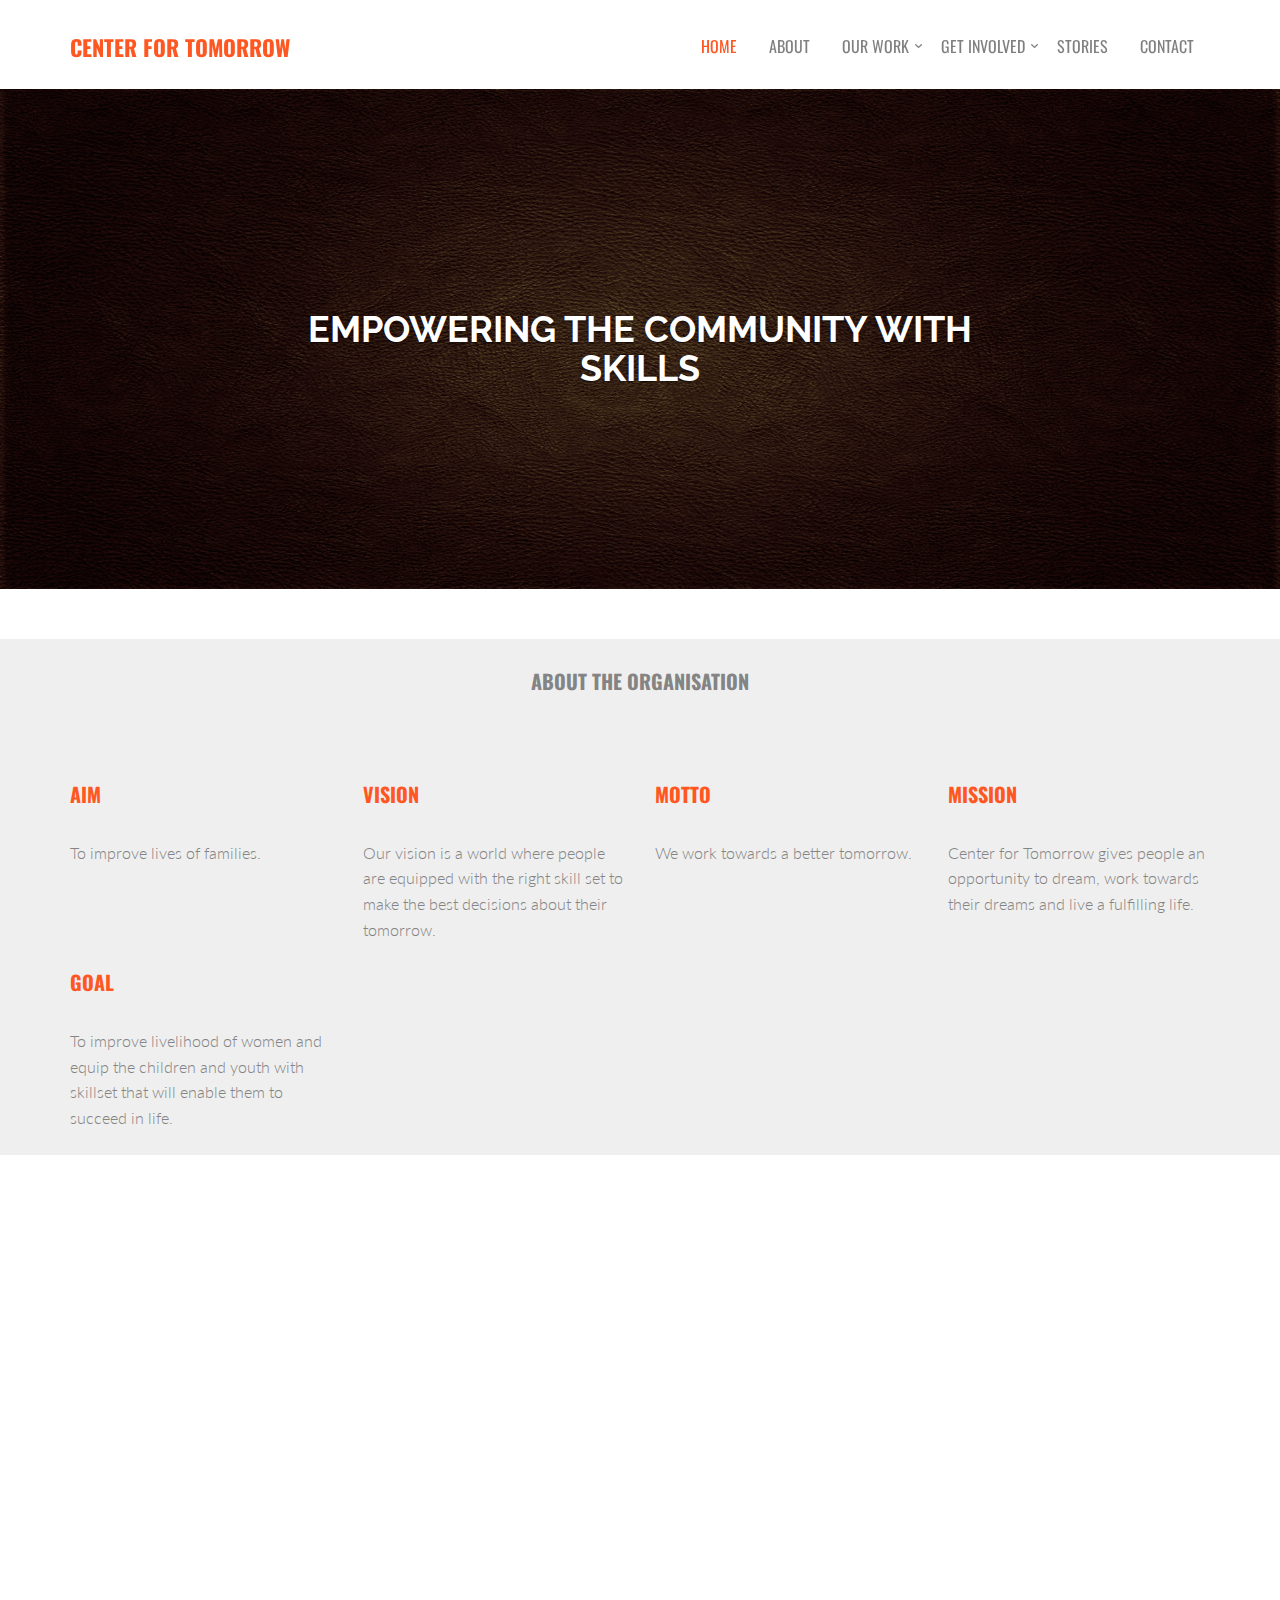
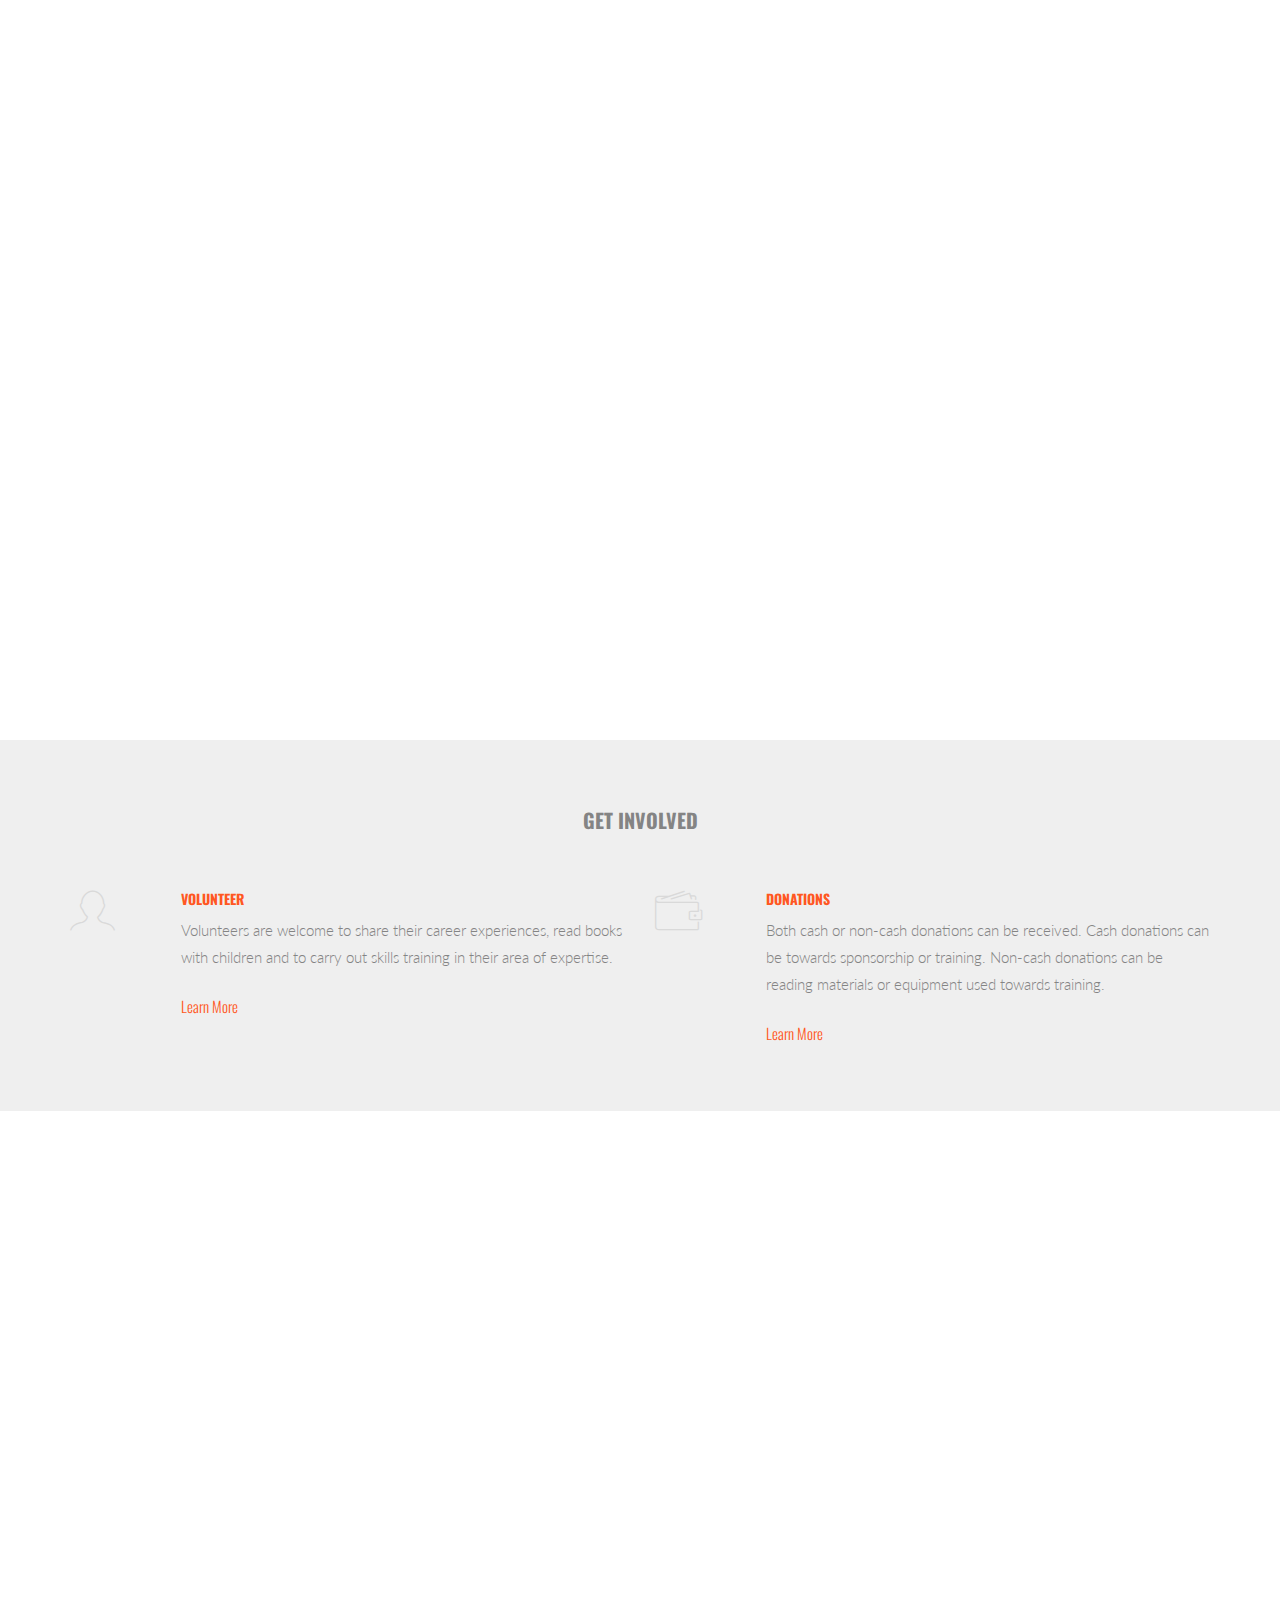
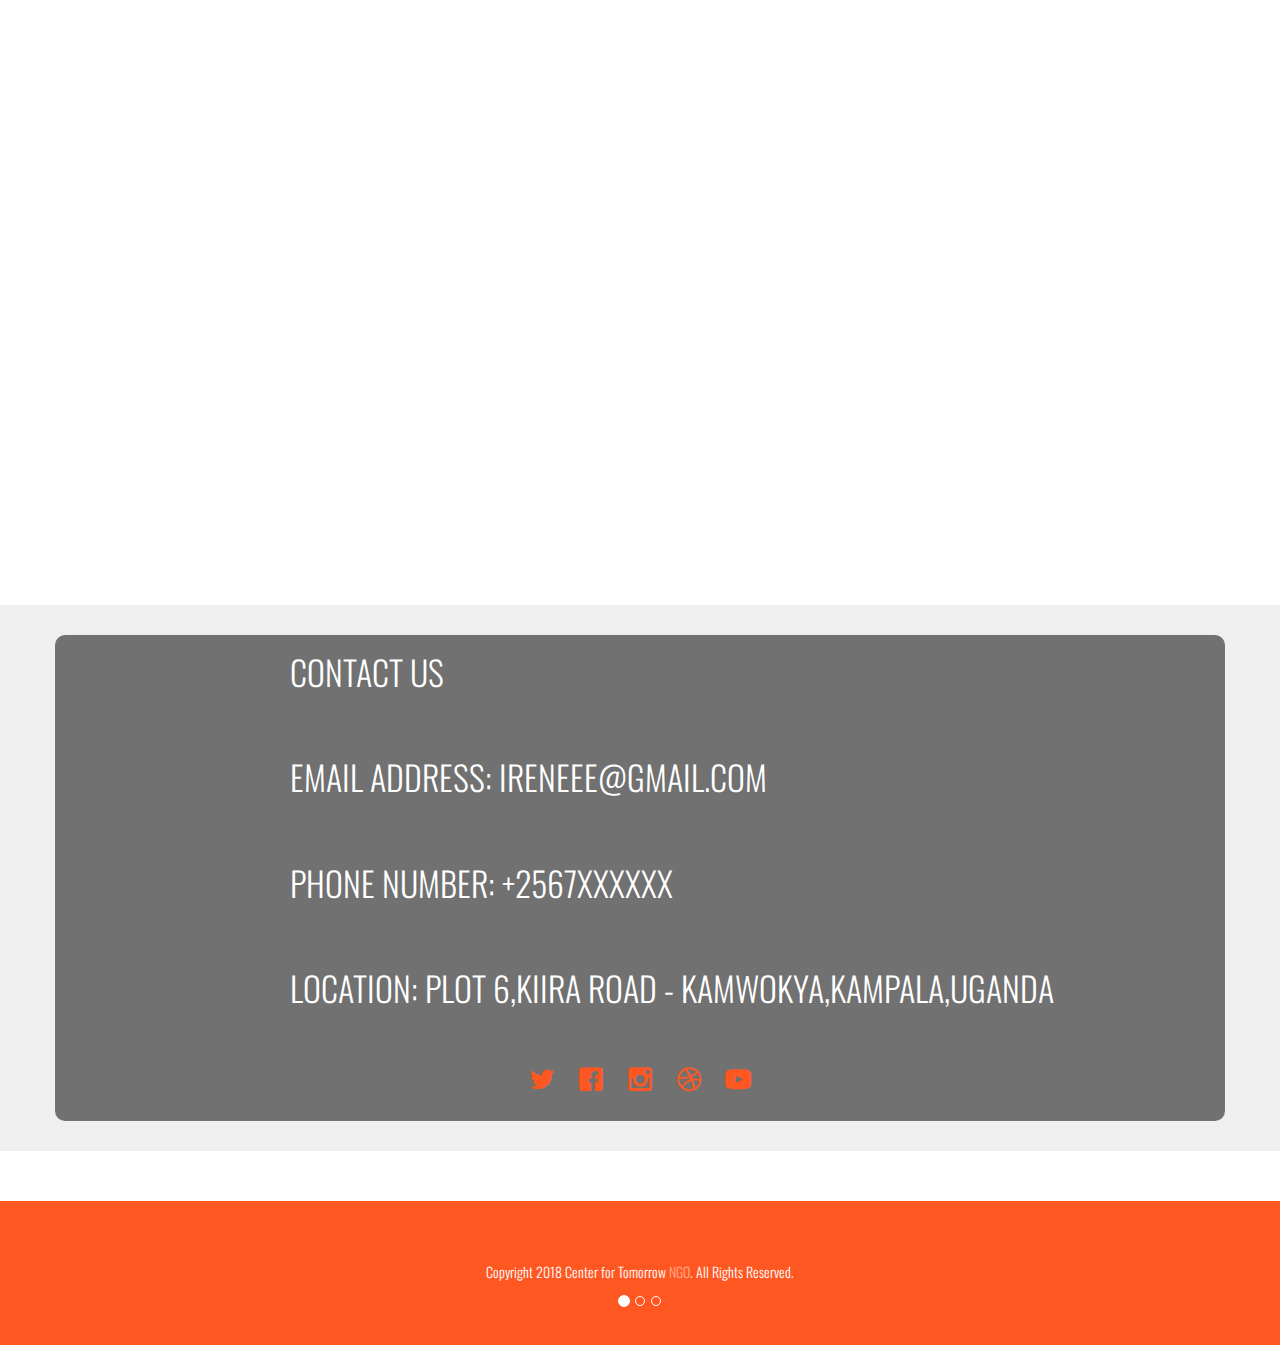
==== commit 795f83a2: "add contact section" ====
--- a/index.html
+++ b/index.html
@@ -347,19 +347,50 @@
 
 			</div>
 		</div>
+		<div class="about">
+			<div class="container">
+				<div class="row">
+					<div class="material">
+							<div class="row"><p class="white" id="contact">CONTACT US</p></div>
+							<div class="row"><p class="white">Email Address: ireneee@gmail.com</p></div>
+							<div class="row"><p class="white">Phone number: +2567XXXXXX</p></div>
+							<div class="row"><p class="white">Location: Plot 6,Kiira Road - Kamwokya,Kampala,Uganda</p></div>
+							
+
+					
+							<div class="row">
+									<div class="col-md-6 col-md-offset-3 text-center">
+										<p class="fh5co-social-icons">
+											<a href="#"><i class="icon-twitter2"></i></a>
+											<a href="#"><i class="icon-facebook2"></i></a>
+											<a href="#"><i class="icon-instagram"></i></a>
+											<a href="#"><i class="icon-dribbble2"></i></a>
+											<a href="#"><i class="icon-youtube"></i></a>
+										</p>
+										
+									</div>
+								</div>
+					</div>
+					
+				</div>
+				
+			</div>
+		</div>
+		<div id="activities2">
+		</div>
 		<!-- fh5co-blog-section -->
 		<footer>
 			<div id="footer">
 				<div class="container">
 					<div class="row">
 						<div class="col-md-6 col-md-offset-3 text-center">
-							<p class="fh5co-social-icons">
+							<!-- <p class="fh5co-social-icons">
 								<a href="#"><i class="icon-twitter2"></i></a>
 								<a href="#"><i class="icon-facebook2"></i></a>
 								<a href="#"><i class="icon-instagram"></i></a>
 								<a href="#"><i class="icon-dribbble2"></i></a>
 								<a href="#"><i class="icon-youtube"></i></a>
-							</p>
+							</p> -->
 							<p>Copyright 2018 Center for Tomorrow <a href="#">NGO</a>. All Rights Reserved.</p>
 						</div>
 					</div>
--- a/css/style.css
+++ b/css/style.css
@@ -47,7 +47,24 @@
   font-size: 16px;
 
 }
-
+#contact {
+  margin-top: 10px;
+}
+.white{
+  color:#fff;
+  font-size: 34px;
+  /* text-align: center; */
+  font-family: 'Oswald',sans-serif;
+  text-transform: uppercase;
+  margin-left: 250px;
+}
+.material{
+  background-color: #717171;
+  margin-top:30px;
+  border-radius: 10px;
+  margin-bottom: 30px;
+  
+}
   
 
 
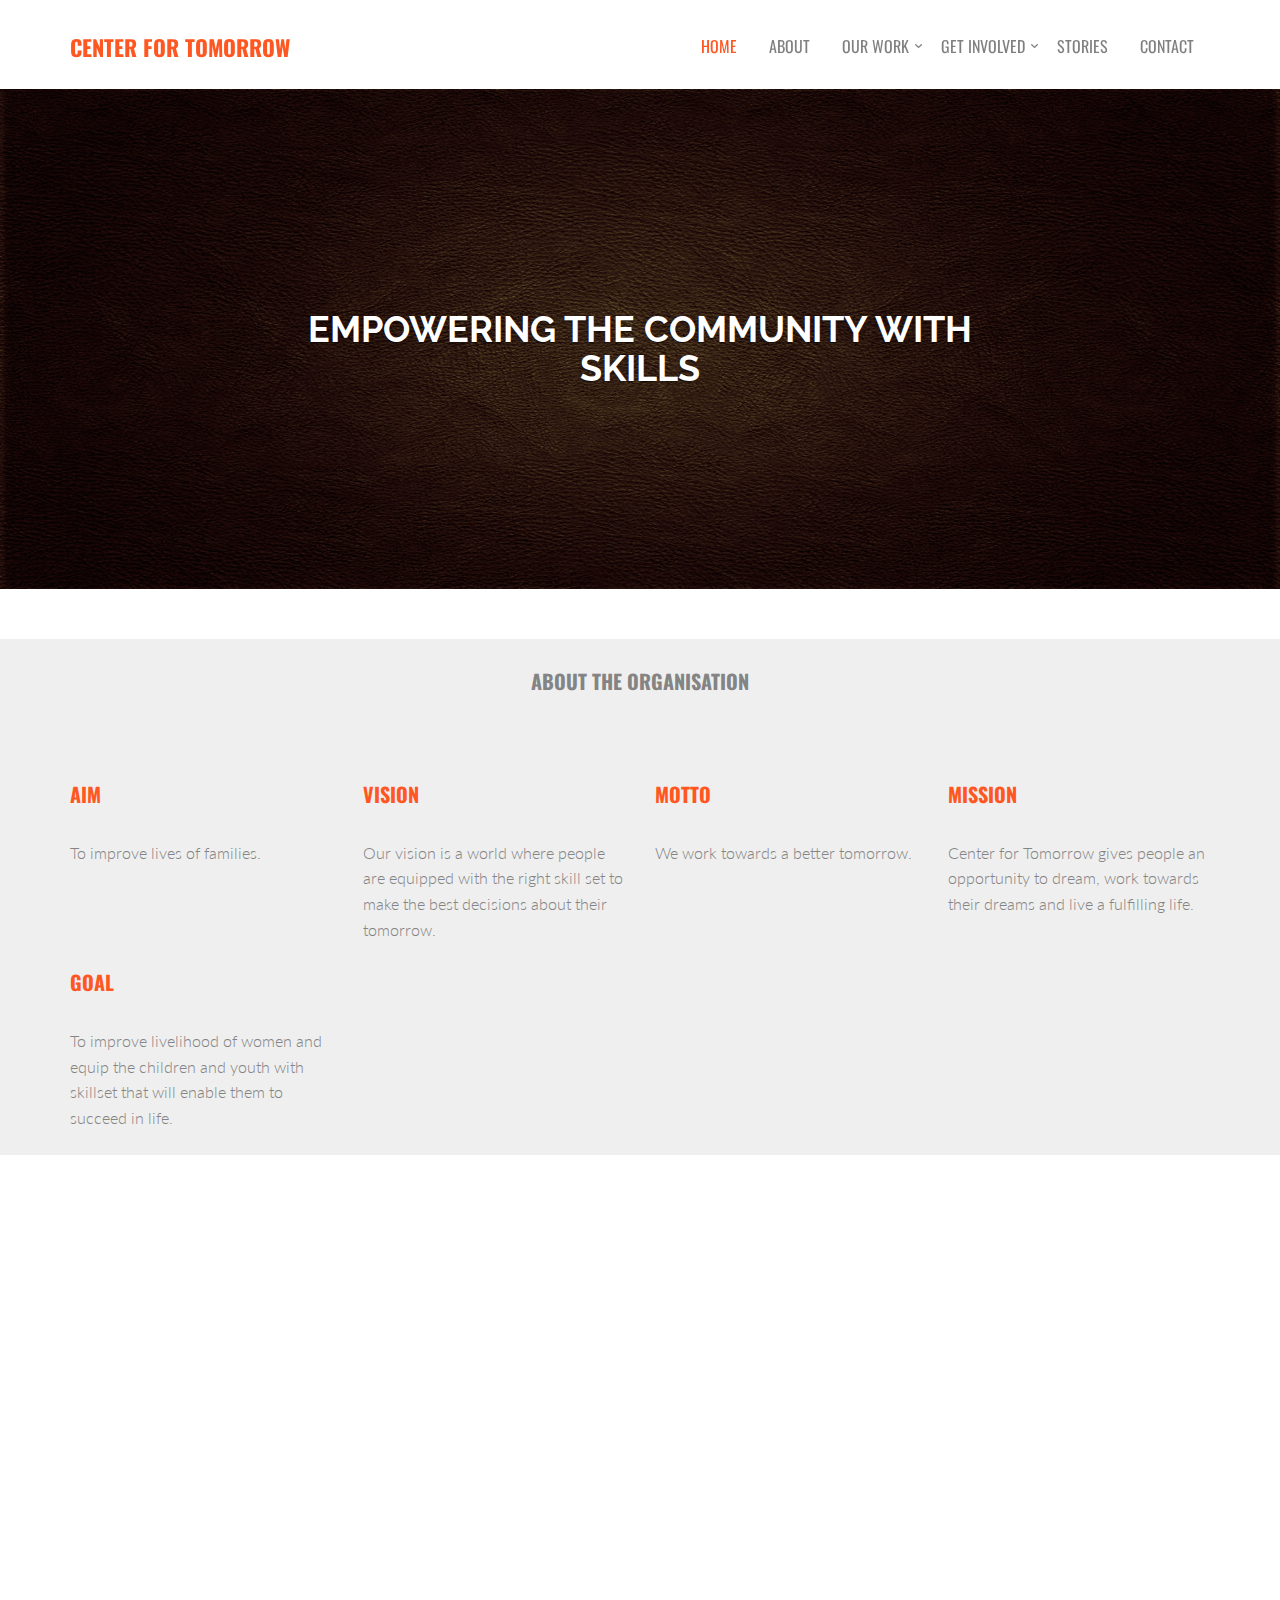
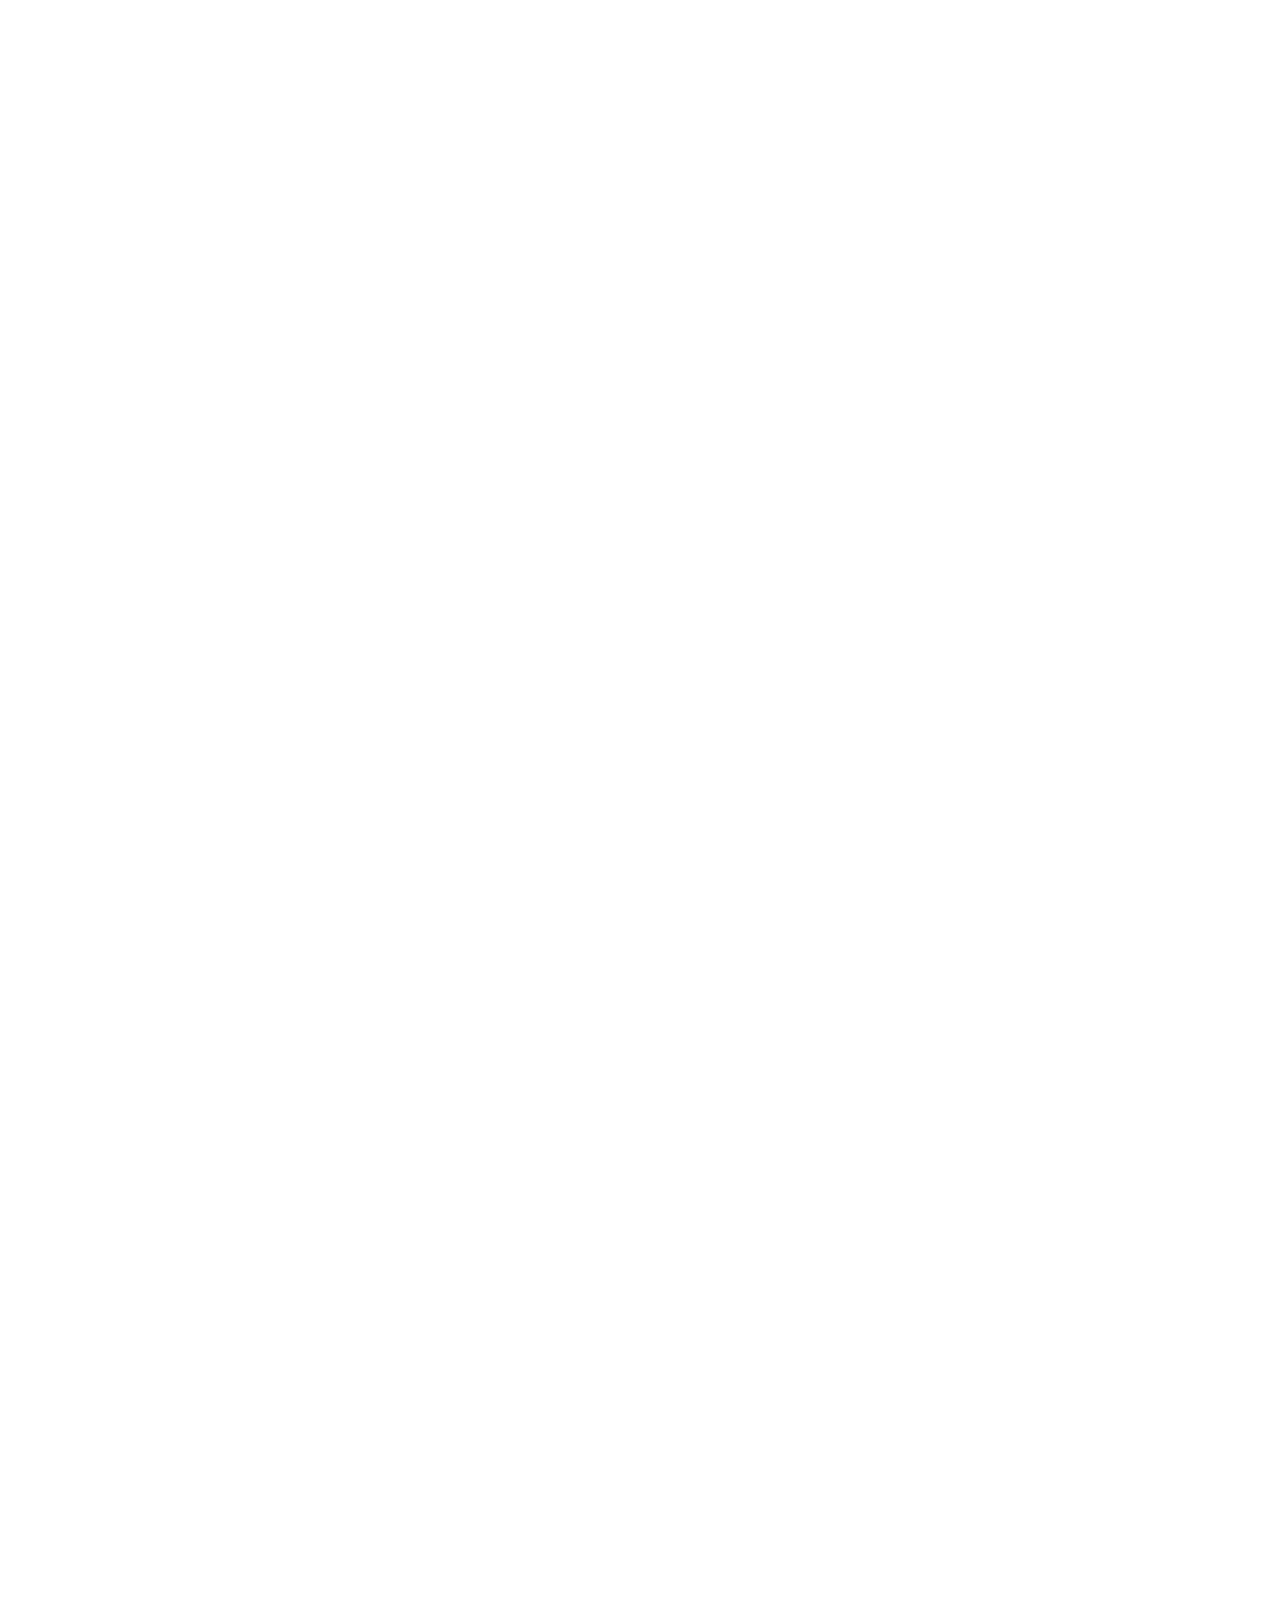
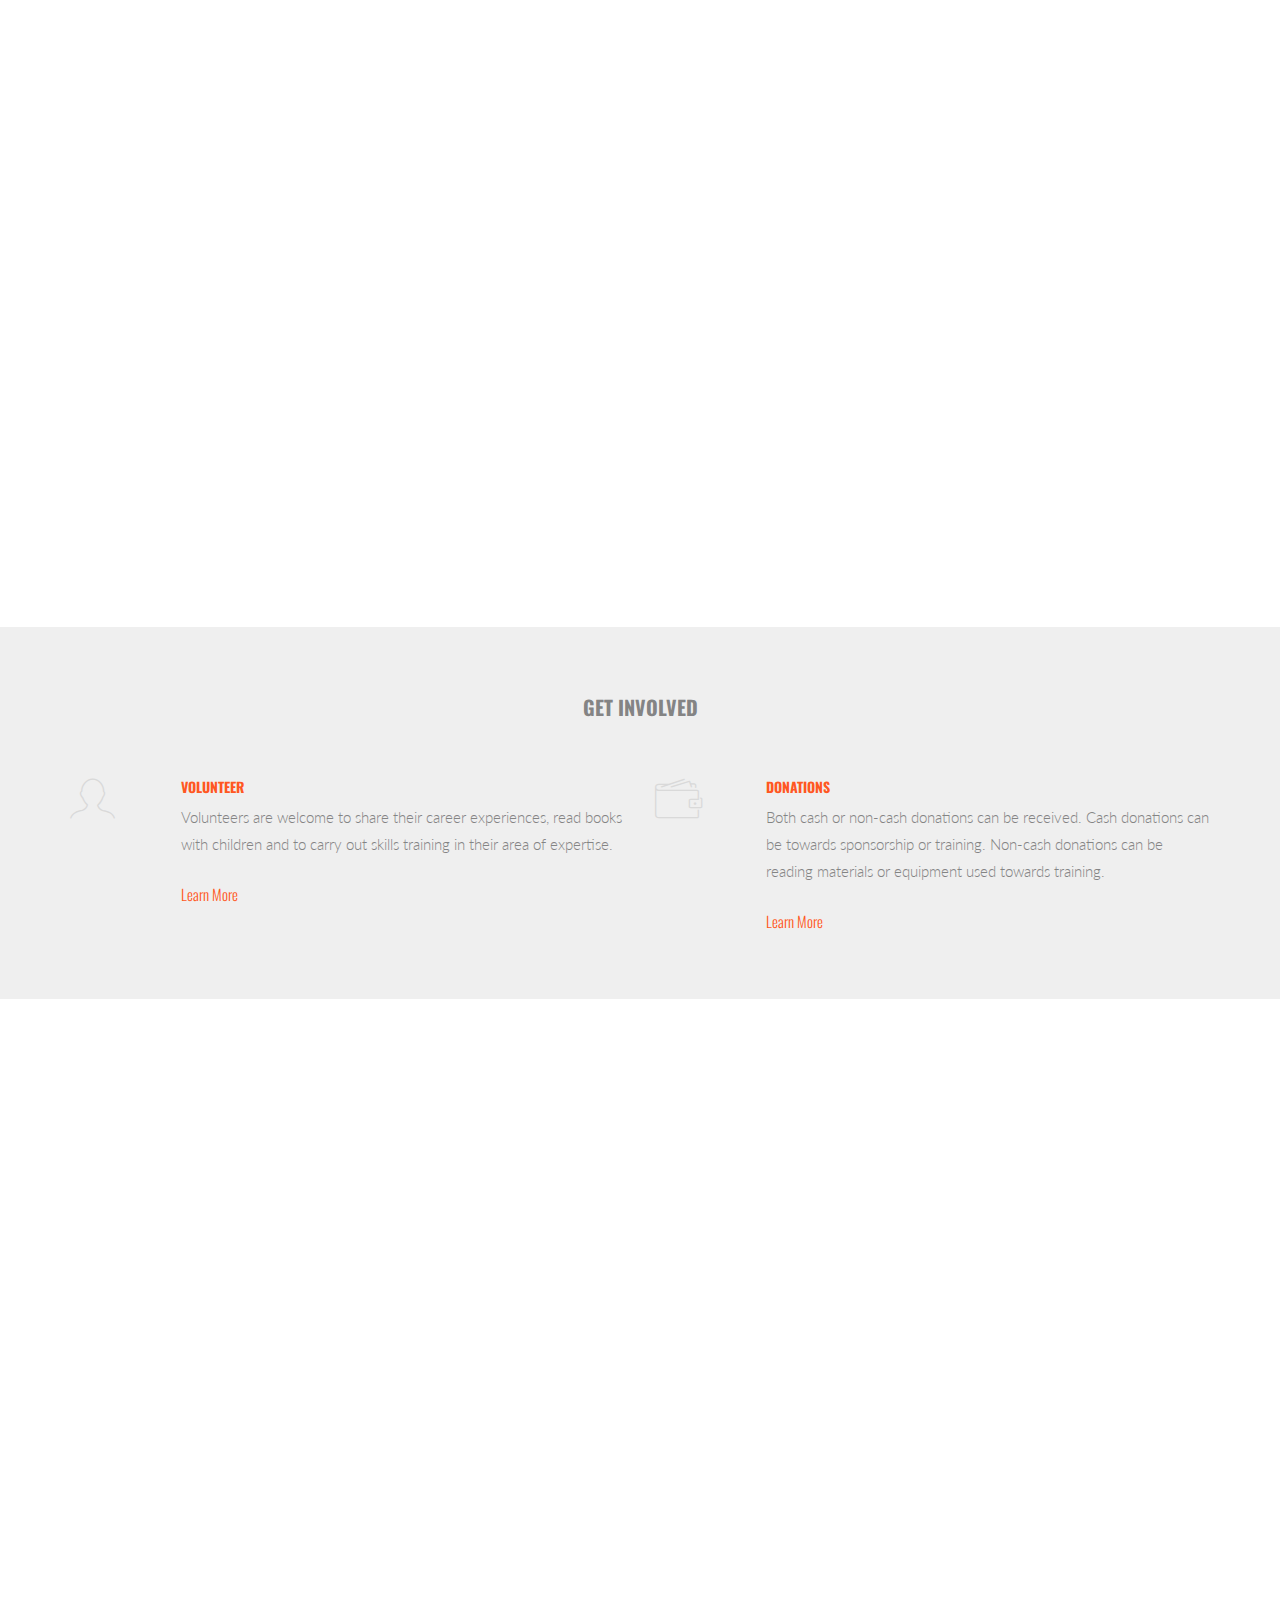
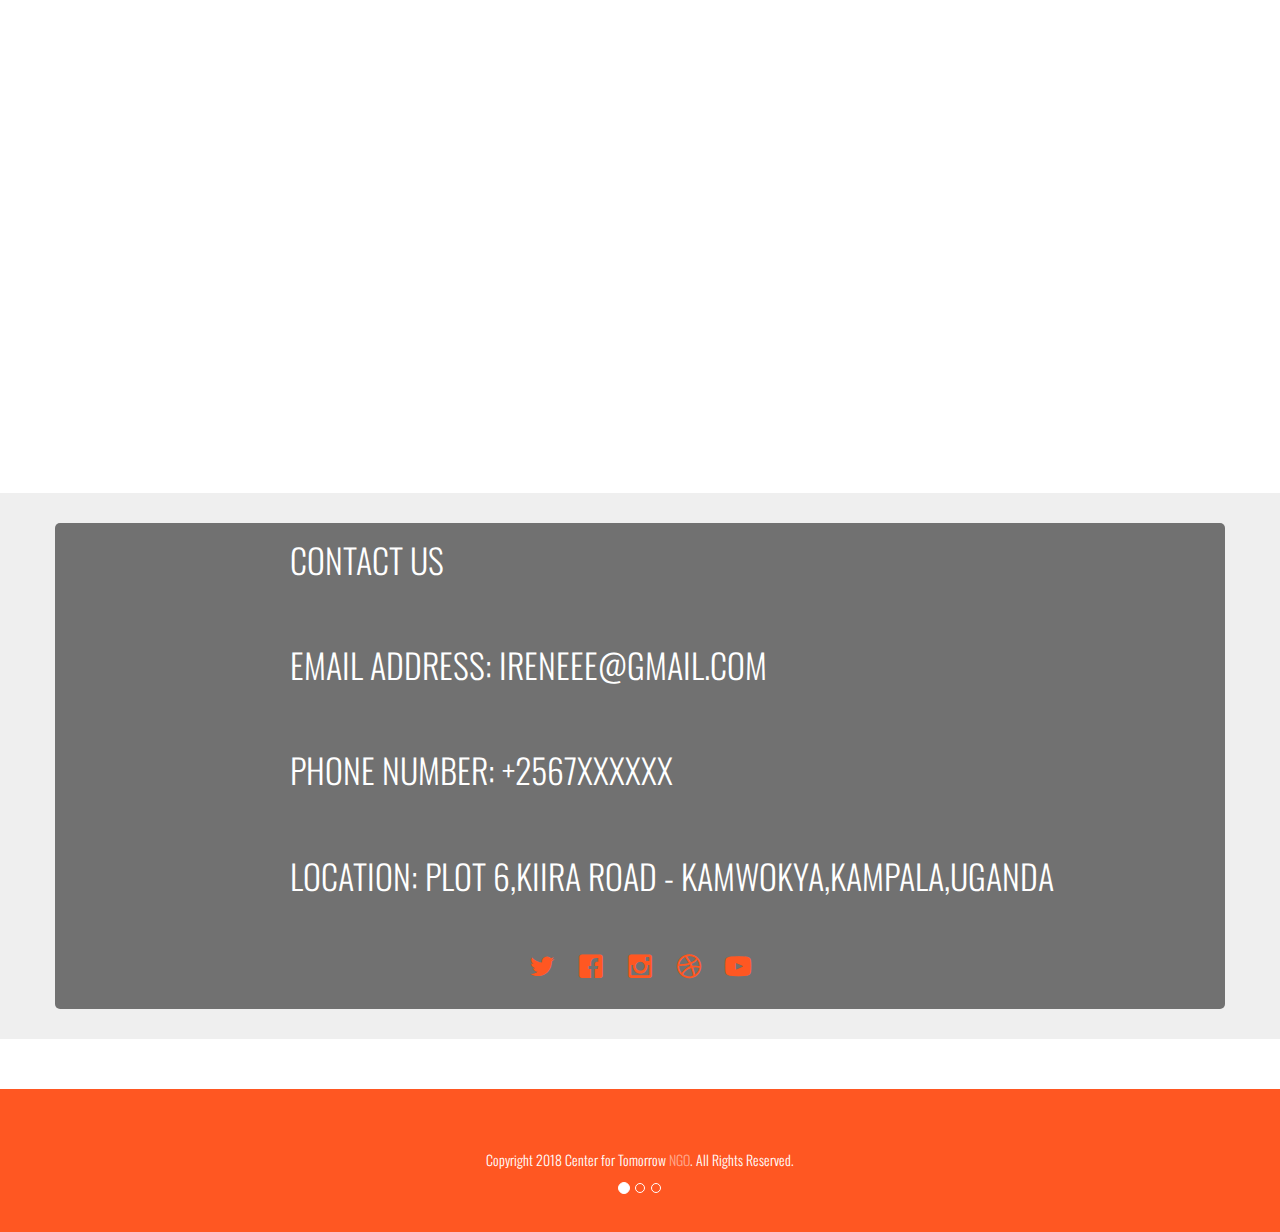
==== commit 327461f4: "Add images to different sections" ====
--- a/index.html
+++ b/index.html
@@ -204,6 +204,68 @@
 								<p id="word">We go to schools in poor communities and create or improve their reading clubs. This is done by use of a mobile library.</p>
 							</div>
 						</div>
+
+						<div class="col-md-8 col-md-8">
+								<div class="services animate-box">
+									
+									<p><img width="700" height="500" src= "images/org/book_club.jpg.JPG"></p>
+								</div>
+						</div>
+
+						<!-- <div class="col-md-4 col-sm-4">
+							<div class="services animate-box">
+								<span><i class="icon-heart"></i></span>
+								<h3>CAREER GUIDANCE</h3>
+								<p id="word">We give pupils and students an opportunity to dream about what they want to be when they grow up. We work with them and guide them on what they need to do to achieve that dream job and career.</p>
+							</div>
+						</div> -->
+						<!-- <div class="col-md-4 col-sm-4">
+							<div class="services animate-box">
+								<span><i class="icon-heart"></i></span>
+								<h3>SKILLS DEVELOPMENT</h3>
+								<p id="word">We train girls, women and youth in different skill set that can enable them to have a competitive advantage so that they are able to plan, work and improve their livelihood.</p>
+							</div>
+						</div> -->
+					
+						
+						
+					</div>
+					<div class="row">
+							<div class="col-md-4 col-sm-4">
+									<div class="services animate-box">
+										<span><i class="icon-heart"></i></span>
+										<h3>CHILD SPONSORSHIP</h3>
+										<p id="word">In collaboration with the headteacher of schools and the community leaders, CFT identifies the most needy children in the communities and seeks out sponsors for these children to access good education.</p>
+									</div>
+							</div>
+
+							<div class="col-md-8 col-md-8">
+									<div class="services animate-box">
+										
+										<p><img width="520" height="490" src= "images/org/kids.JPG"></p>
+									</div>
+							</div>
+
+					</div>
+
+					<div class="row">
+							<div class="col-md-4 col-sm-4">
+								<div class="services animate-box">
+									<span><i class="icon-heart"></i></span>
+									<h3>SKILLS DEVELOPMENT</h3>
+									<p id="word">We train girls, women and youth in different skill set that can enable them to have a competitive advantage so that they are able to plan, work and improve their livelihood.</p>
+								</div>
+							</div>
+
+							<div class="col-md-8 col-md-8">
+									<div class="services animate-box">
+										
+										<p><img width="500" height="520" src= "images/org/women.JPG"></p>
+									</div>
+							</div>
+
+					</div>
+					<div class ="row">
 						<div class="col-md-4 col-sm-4">
 							<div class="services animate-box">
 								<span><i class="icon-heart"></i></span>
@@ -211,26 +273,6 @@
 								<p id="word">We give pupils and students an opportunity to dream about what they want to be when they grow up. We work with them and guide them on what they need to do to achieve that dream job and career.</p>
 							</div>
 						</div>
-						<div class="col-md-4 col-sm-4">
-							<div class="services animate-box">
-								<span><i class="icon-heart"></i></span>
-								<h3>SKILLS DEVELOPMENT</h3>
-								<p id="word">We train girls, women and youth in different skill set that can enable them to have a competitive advantage so that they are able to plan, work and improve their livelihood.</p>
-							</div>
-						</div>
-					
-						
-						
-					</div>
-					<div class="row">
-							<div class="col-md-4 col-sm-4">
-									<div class="services animate-box">
-										<span><i class="icon-heart"></i></span>
-										<h3>SPONSORSHIP</h3>
-										<p id="word">In collaboration with the headteacher of schools and the community leaders, CFT identifies the most needy children in the communities and seeks out sponsors for these children to access good education.</p>
-									</div>
-							</div>
-
 					</div>
 				</div>
 			</div>
--- a/css/style.css
+++ b/css/style.css
@@ -57,12 +57,14 @@
   font-family: 'Oswald',sans-serif;
   text-transform: uppercase;
   margin-left: 250px;
+  
 }
 .material{
   background-color: #717171;
   margin-top:30px;
-  border-radius: 10px;
+  border-radius: 5px;
   margin-bottom: 30px;
+  
   
 }
   
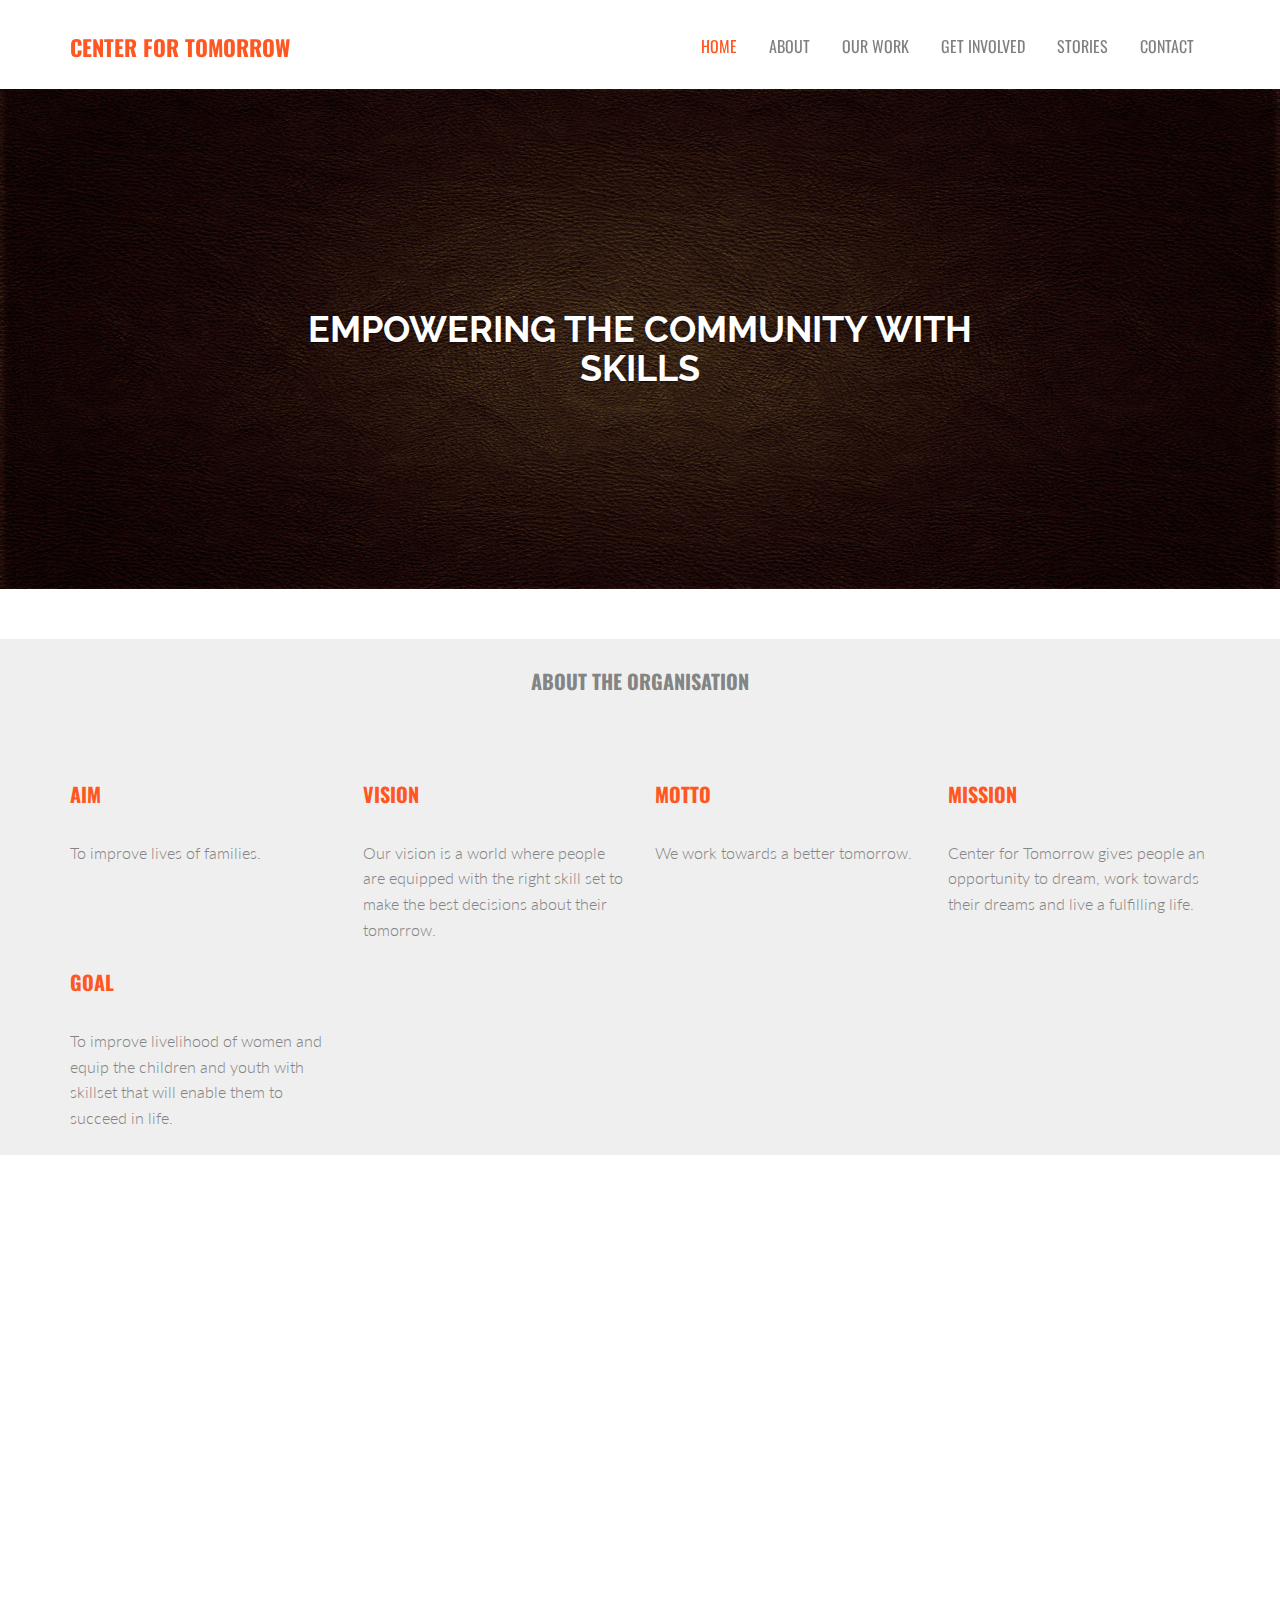
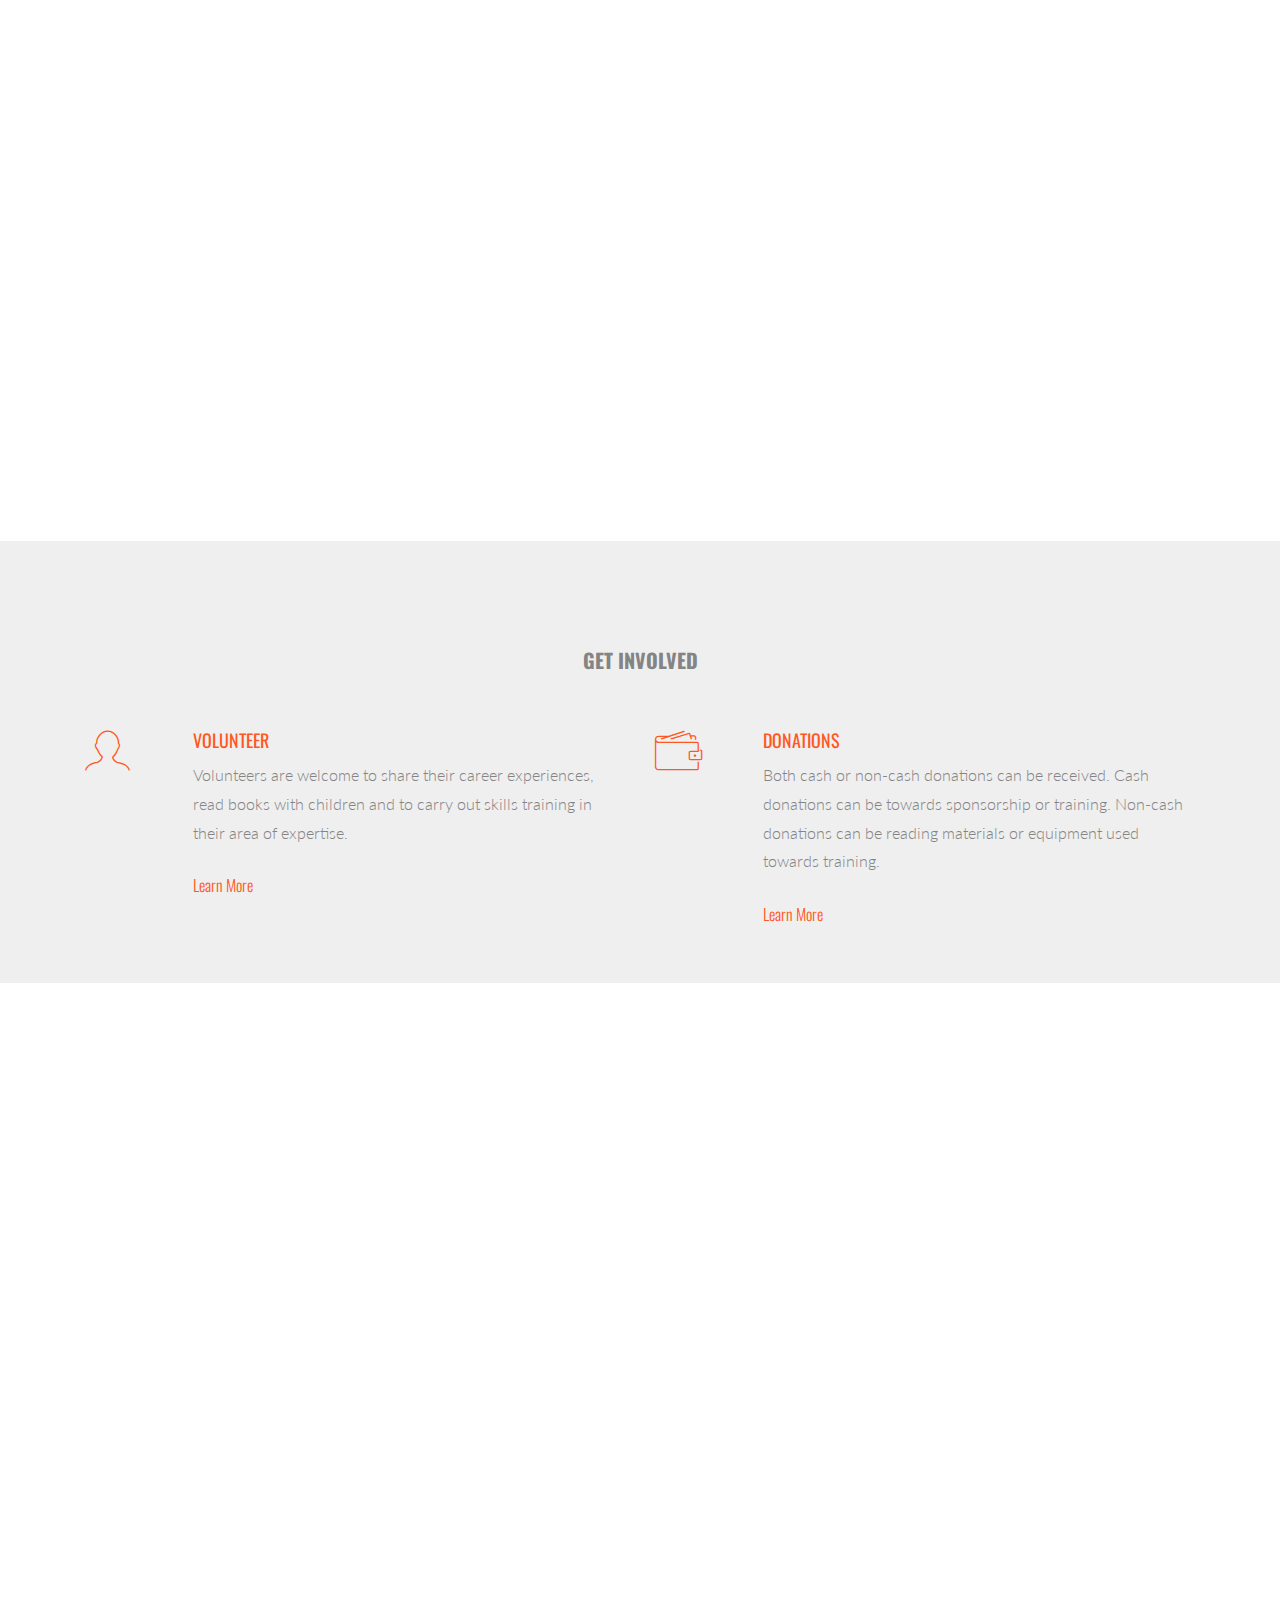
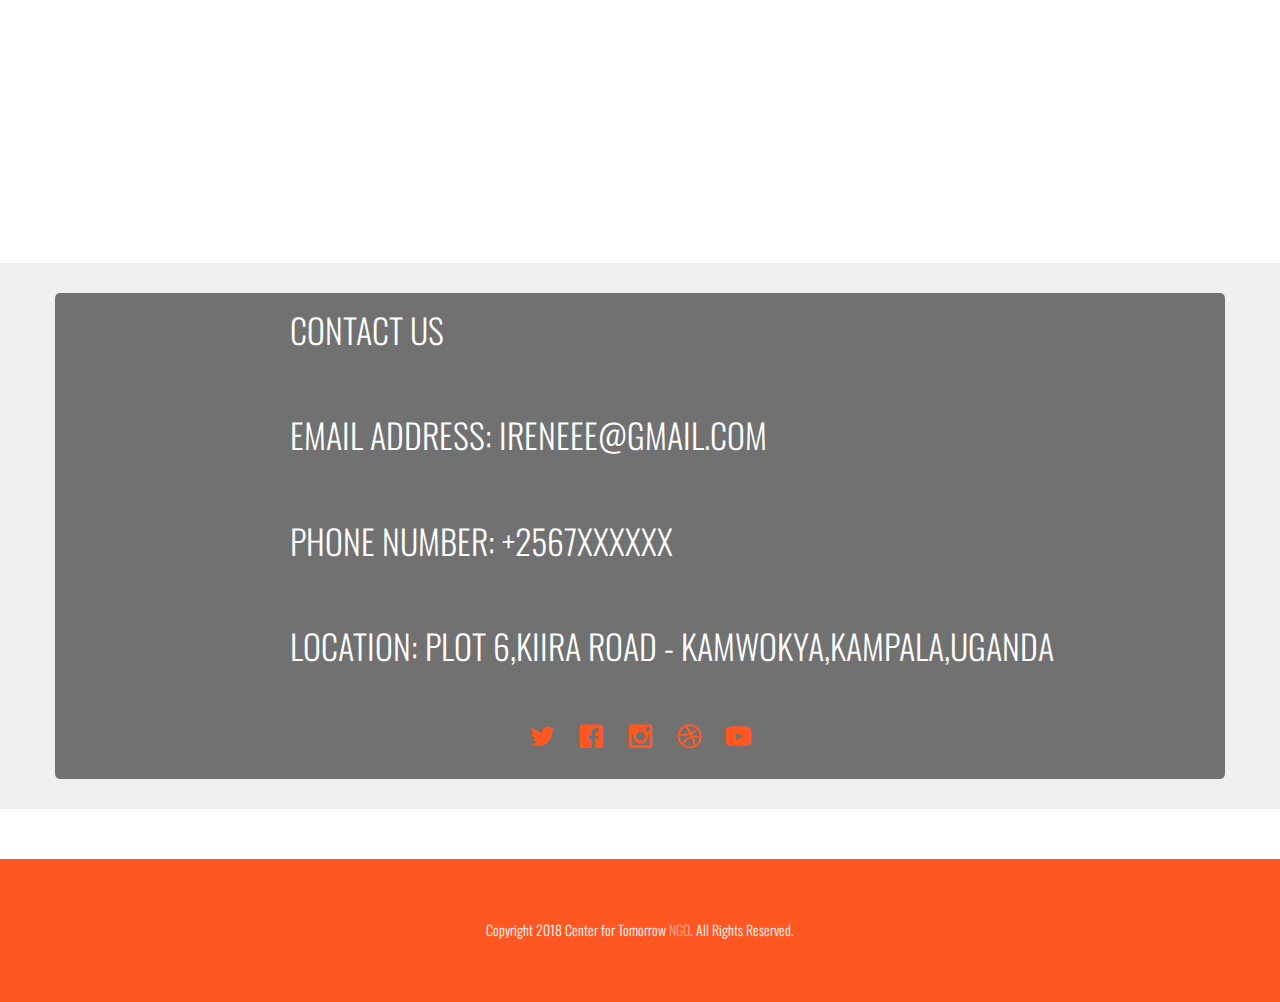
==== commit 62fb29c2: "modify home page" ====
--- a/index.html
+++ b/index.html
@@ -8,10 +8,12 @@
 	<meta charset="utf-8">
 	<meta http-equiv="X-UA-Compatible" content="IE=edge">
 	<title>Center for tomorrow</title>
-	<meta name="viewport" content="width=device-width, initial-scale=1">
-	<meta name="description" content="Free HTML5 Template by FREEHTML5.CO" />
-	<meta name="keywords" content="free html5, free template, free bootstrap, html5, css3, mobile first, responsive" />
-	<meta name="author" content="FREEHTML5.CO" />
+	<!-- <meta name="viewport" content="width=device-width, initial-scale=1"> -->
+    <meta name="viewport" content="width=device-width,initial-scale=1,maximum-scale=1,user-scalable=no">
+    <meta http-equiv="X-UA-Compatible" content="IE=edge,chrome=1">
+    <meta name="HandheldFriendly" content="true">
+	
+
 
   
 
@@ -65,32 +67,17 @@
 					<a href="#" class="js-fh5co-nav-toggle fh5co-nav-toggle dark"><i></i></a>
 					<h1 id="fh5co-logo"><a href="index.html">CENTER FOR TOMORROW</a></h1>
 					<!-- START #fh5co-menu-wrap -->
-					<nav id="fh5co-menu-wrap" role="navigation">
-						<ul class="sf-menu" id="fh5co-primary-menu">
+					<nav id="fh5co-menu-wrap" id="mainNav" role="navigation" class="navigation">
+						<ul class="sf-menu" id="fh5co-primary-menu" id="mainNav">
 							<li class="active">
-								<a href="index.html">HOME</a>
+								<a href="#home">HOME</a>
 							</li>
-							<li class="nav-item"><a href="#">ABOUT</a></li>
+							<li class="nav-item"><a href="#about">ABOUT</a></li>
 							
-							<li class="nav-item">
-								<a href="#activities" class="nav-link js-scroll-trigger"  class="fh5co-sub-ddown">OUR WORK</a>
-								 <ul class="fh5co-sub-menu">
-								 	<li><a href="#">BOOK CLUBS</a></li>
-								 	<li><a href="#">CAREER GUIDANCE</a></li>
-									 <li><a href="#">SKILLS DEVELOPMENT</a></li>
-									 <li><a href="#">SPONSORSHIP</a></li>
-									 
-								</ul>
-							</li>
-							<li class="nav-item">
-								<a href="#contribute" class= "nav-link js-scroll-trigger"  class="fh5co-sub-ddown">GET INVOLVED</a>
-								<ul class="fh5co-sub-menu">
-									<li><a href="#">DONATE</a></li>
-									<li><a href="#">VOLUNTEER</a></li>
-								</ul>
-							</li>
-							<li class="nav-item"><a href="#">STORIES</a></li>
-							<li class="nav-item"><a href="#">CONTACT</a></li>
+							<li class="nav-item"><a href="#work">OUR WORK</a></li>
+							<li class="nav-item"><a href="#getInvolved">GET INVOLVED</a></li>
+							<li class="nav-item"><a href="#stories">STORIES</a></li>
+							<li class="nav-item"><a href="#contact">CONTACT</a></li>
 						</ul>
 					</nav>
 				</div>
@@ -98,7 +85,7 @@
 		</header>
 		
 		
-		<div id="myCarousel" class="carousel-fade" data-ride="carousel" data-interval="3000">
+		<div id="myCarousel" class="carousel-fade" class="page-section" data-ride="carousel" data-interval="3000" id="home">
 			<!-- Indicators -->
 			<ol class="carousel-indicators">
 			  <li data-target="#myCarousel" data-slide-to="0" class="active"></li>
@@ -146,14 +133,15 @@
 		
 		<div id="activities2">
 		</div>
-		<div class="about">
+		<div class="about" class="page-section" id="about">
 		</br>
 		<p id="contribute" align="center">ABOUT THE ORGANISATION</p>
-	</br>
-</br>
-
-			<div class="container">
-				<div class="row">
+	    </br>
+        </br>
+
+			<div class="container">
+				<div class="row">
+                    
 					<div class="col-md-3">
 						<p id="contribute" class="orange">AIM</p>
 						<p id="word">To improve lives of families.</p>
@@ -185,8 +173,8 @@
 			</div>
 
 		</div>
-
-		<div id="fh5co-services-section" id="activities">
+        <br>
+		<div class="page-section" id="work">
 				<div class="container">
 					<div class="row">
 						<div class="col-md-8 col-md-offset-2 text-center heading-section animate-box">
@@ -205,82 +193,45 @@
 							</div>
 						</div>
 
-						<div class="col-md-8 col-md-8">
-								<div class="services animate-box">
-									
-									<p><img width="700" height="500" src= "images/org/book_club.jpg.JPG"></p>
-								</div>
-						</div>
-
-						<!-- <div class="col-md-4 col-sm-4">
+						<div class="col-md-4 col-sm-4">
 							<div class="services animate-box">
 								<span><i class="icon-heart"></i></span>
 								<h3>CAREER GUIDANCE</h3>
 								<p id="word">We give pupils and students an opportunity to dream about what they want to be when they grow up. We work with them and guide them on what they need to do to achieve that dream job and career.</p>
 							</div>
-						</div> -->
-						<!-- <div class="col-md-4 col-sm-4">
+						</div>
+						<div class="col-md-4 col-sm-4">
 							<div class="services animate-box">
 								<span><i class="icon-heart"></i></span>
 								<h3>SKILLS DEVELOPMENT</h3>
 								<p id="word">We train girls, women and youth in different skill set that can enable them to have a competitive advantage so that they are able to plan, work and improve their livelihood.</p>
 							</div>
-						</div> -->
-					
-						
-						
-					</div>
-					<div class="row">
-							<div class="col-md-4 col-sm-4">
+						</div>
+					</div>
+
+					<div class ="row">
+                            <div class="col-md-4 col-sm-4">
 									<div class="services animate-box">
 										<span><i class="icon-heart"></i></span>
 										<h3>CHILD SPONSORSHIP</h3>
 										<p id="word">In collaboration with the headteacher of schools and the community leaders, CFT identifies the most needy children in the communities and seeks out sponsors for these children to access good education.</p>
 									</div>
 							</div>
-
-							<div class="col-md-8 col-md-8">
-									<div class="services animate-box">
-										
-										<p><img width="520" height="490" src= "images/org/kids.JPG"></p>
-									</div>
-							</div>
-
-					</div>
-
-					<div class="row">
-							<div class="col-md-4 col-sm-4">
-								<div class="services animate-box">
-									<span><i class="icon-heart"></i></span>
-									<h3>SKILLS DEVELOPMENT</h3>
-									<p id="word">We train girls, women and youth in different skill set that can enable them to have a competitive advantage so that they are able to plan, work and improve their livelihood.</p>
-								</div>
-							</div>
-
-							<div class="col-md-8 col-md-8">
-									<div class="services animate-box">
-										
-										<p><img width="500" height="520" src= "images/org/women.JPG"></p>
-									</div>
-							</div>
-
-					</div>
-					<div class ="row">
-						<div class="col-md-4 col-sm-4">
-							<div class="services animate-box">
-								<span><i class="icon-heart"></i></span>
-								<h3>CAREER GUIDANCE</h3>
-								<p id="word">We give pupils and students an opportunity to dream about what they want to be when they grow up. We work with them and guide them on what they need to do to achieve that dream job and career.</p>
-							</div>
-						</div>
-					</div>
-				</div>
-			</div>
+					</div>
+				</div>
+            </div>
+        </div>
 	  
-		<!-- end:header-top -->
-		<div id="fh5co-features" id="contribute" class="about">
-			<div class="container">
-				<div class="row">
+        <!-- end:header-top -->
+       
+		<div class="about" class="page-section" id="getInvolved">
+			<div class="container">
+				<div class="row">
+                    <br>
+                    <br>
+                    <br>
+                    <br>
+                    </div>
 					<p id ="contribute" align="center">GET INVOLVED</p>
 					<br>
 					<div class="col-md-6">
@@ -324,7 +275,7 @@
 		<!-- END What we do -->
 
 
-		<div id="fh5co-blog-section">
+		<div class="page-section" id="stories">
 			<div class="container">
 				<div class="row">
 					<div class="col-md-8 col-md-offset-2 text-center heading-section animate-box">
@@ -389,7 +340,7 @@
 
 			</div>
 		</div>
-		<div class="about">
+		<div class="about" class="page-section" id="contact">
 			<div class="container">
 				<div class="row">
 					<div class="material">
@@ -466,7 +417,8 @@
 	<script src="js/superfish.js"></script>
 	
 	<!-- Main JS -->
-	<script src="js/main.js"></script>
+    <script src="js/main.js"></script>
+    <script src="js/scroll.js"></script>
 
 	</body>
 </html>
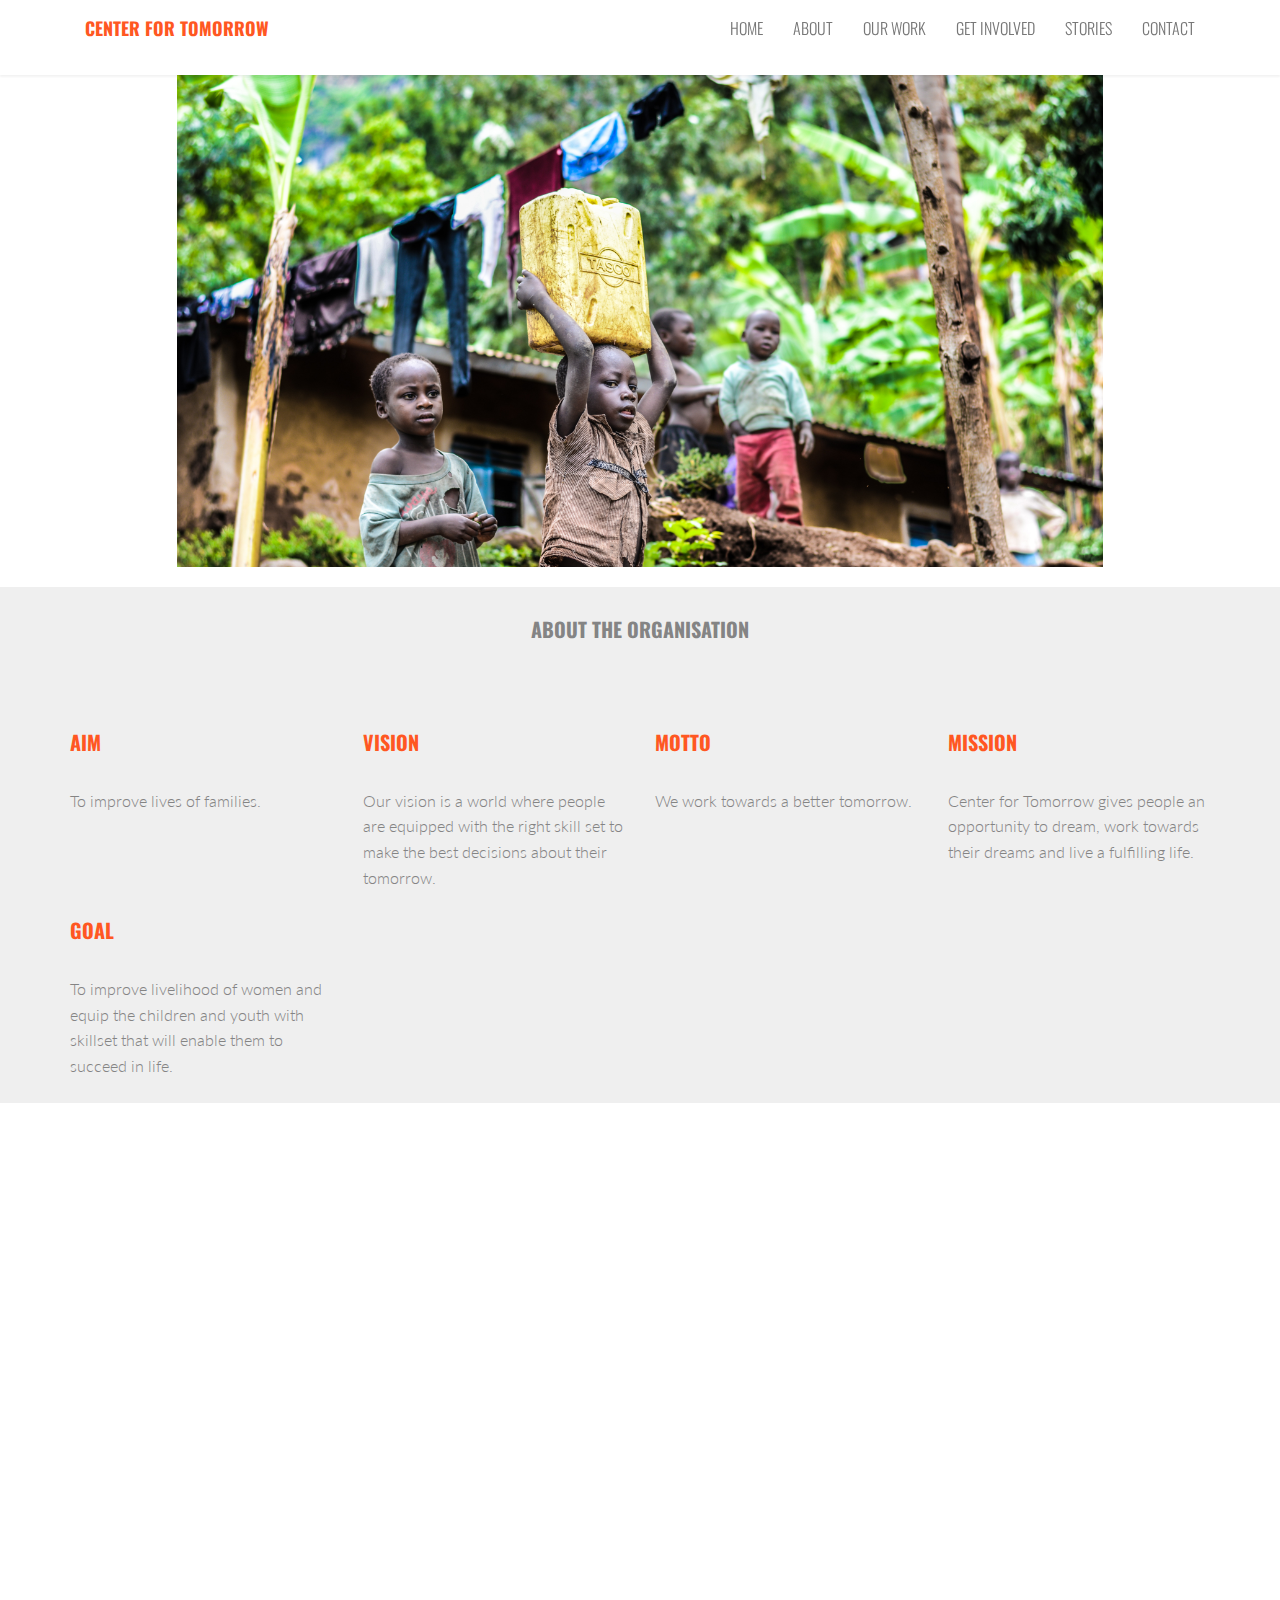
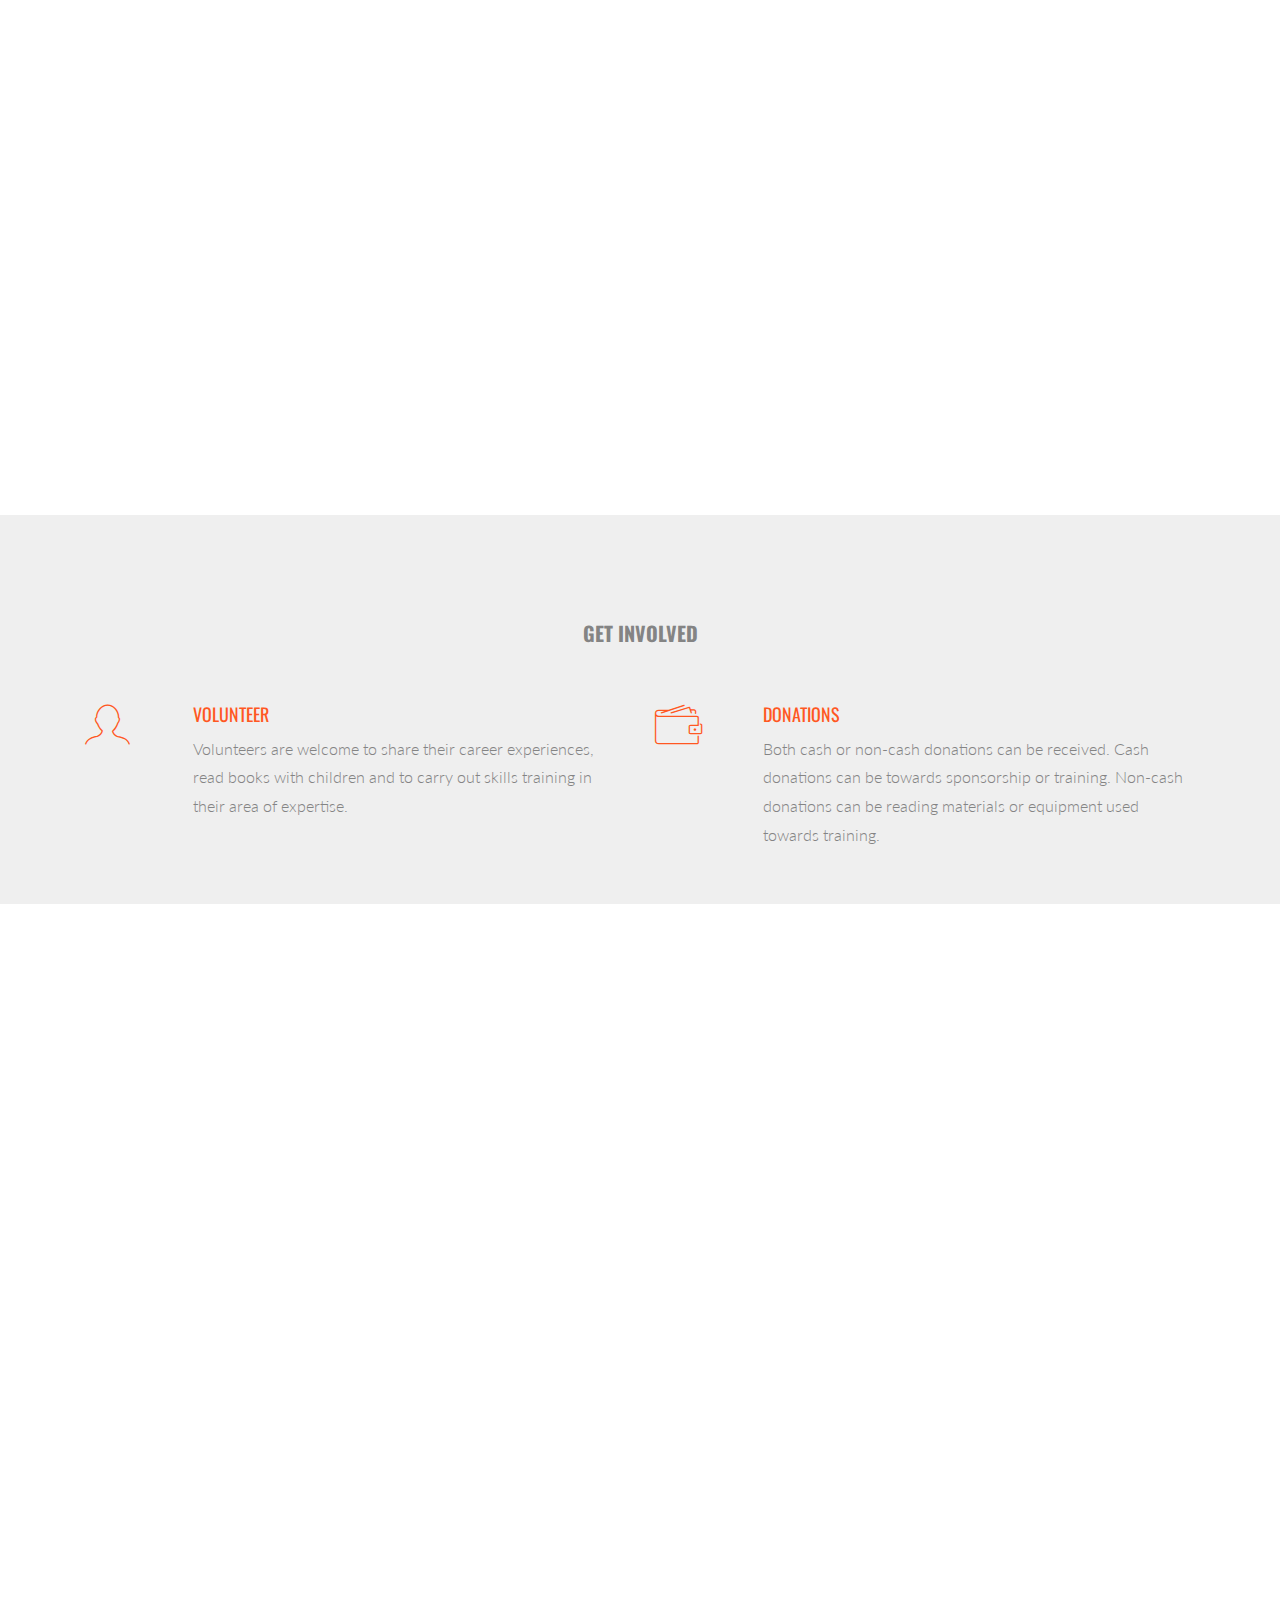
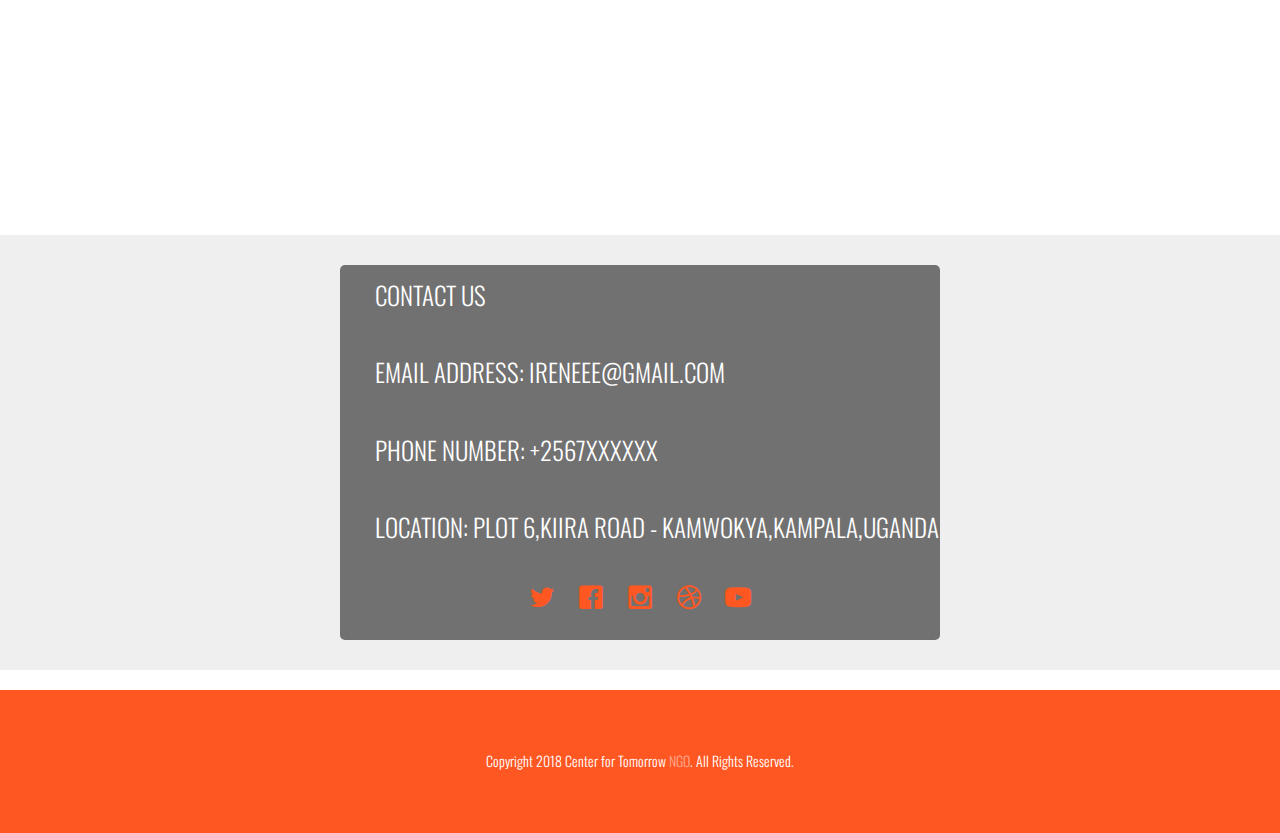
==== commit 4dbf9442: "implement mobile drop down menu for bootstrap" ====
--- a/index.html
+++ b/index.html
@@ -59,15 +59,15 @@
 
 	</head>
 	<body>
-		<div id="fh5co-wrapper">
+		<!-- <div id="fh5co-wrapper">
 		<div id="fh5co-page">
 		<header id="fh5co-header-section" class="sticky-banner">
 			<div class="container">
 				<div class="nav-header">
 					<a href="#" class="js-fh5co-nav-toggle fh5co-nav-toggle dark"><i></i></a>
-					<h1 id="fh5co-logo"><a href="index.html">CENTER FOR TOMORROW</a></h1>
+					<h1 id="fh5co-logo"><a href="index.html">CENTER FOR TOMORROW</a></h1>-->
 					<!-- START #fh5co-menu-wrap -->
-					<nav id="fh5co-menu-wrap" id="mainNav" role="navigation" class="navigation">
+					<!-- <nav id="fh5co-menu-wrap" id="mainNav" role="navigation" class="navigation">
 						<ul class="sf-menu" id="fh5co-primary-menu" id="mainNav">
 							<li class="active">
 								<a href="#home">HOME</a>
@@ -82,7 +82,69 @@
 					</nav>
 				</div>
 			</div>
-		</header>
+		</header> -->
+		
+		<!--new menu -->
+		<div id="fh5co-wrapper">
+		<div id="fh5co-page">
+		<!-- <br> -->
+		
+		<header id="fh5co-header-section" class="sticky-banner">
+				<div class="container">
+					<nav class="navbar navbar-default"    class="navigation">
+						<!-- <div class="container-fluid"> -->
+						<!-- <div class="container"> -->
+							<!-- Brand and toggle get grouped for better mobile display -->
+						<div class="navbar-header">
+								<button type="button" class="navbar-toggle collapsed" data-toggle="collapse" data-target="#bs-example-navbar-collapse-1" aria-expanded="false">
+								<span class="sr-only">Toggle navigation</span>
+								<span class="icon-bar"></span>
+								<span class="icon-bar"></span>
+								<span class="icon-bar"></span>
+								</button>
+								<a id="mybrand" class="navbar-brand"  href="#">CENTER FOR TOMORROW</a>
+							</div>
+						
+							<!-- Collect the nav links, forms, and other content for toggling -->
+							<div class="collapse navbar-collapse" id="bs-example-navbar-collapse-1">
+								<!-- <ul class="nav navbar-nav">
+								<li class="active"><a href="#">Link <span class="sr-only">(current)</span></a></li>
+								<li><a href="#">Link</a></li>
+								<li class="dropdown">
+									<a href="#" class="dropdown-toggle" data-toggle="dropdown" role="button" aria-haspopup="true" aria-expanded="false">Dropdown <span class="caret"></span></a>
+									<ul class="dropdown-menu">
+									<li><a href="#">Action</a></li>
+									<li><a href="#">Another action</a></li>
+									<li><a href="#">Something else here</a></li>
+									<li role="separator" class="divider"></li>
+									<li><a href="#">Separated link</a></li>
+									<li role="separator" class="divider"></li>
+									<li><a href="#">One more separated link</a></li>
+									</ul>
+								</li>
+								</ul> -->
+						
+								<ul class="nav navbar-nav navbar-right" >
+								
+								<li>
+									<a href="#home">HOME</a>
+								</li>
+								<li class="nav-item"><a href="#about">ABOUT</a></li>
+								<li class="nav-item"><a href="#work">OUR WORK</a></li>
+								<li class="nav-item"><a href="#getInvolved">GET INVOLVED</a></li>
+								<li class="nav-item"><a href="#stories">STORIES</a></li>
+								<li class="nav-item"><a href="#contact">CONTACT</a></li>
+								</ul>
+							</div><!-- /.navbar-collapse -->
+							</div><!-- /.container-fluid -->
+						</nav>
+
+
+						</div>
+						
+			</header>
+
+		  <!---new menu -->
 		
 		
 		<div id="myCarousel" class="carousel-fade" class="page-section" data-ride="carousel" data-interval="3000" id="home">
@@ -96,16 +158,16 @@
 			<!-- Wrapper for slides -->
 			<div class="carousel-inner">
 			  <div class="item active">
-				<img id ="image-slide" src="images/brown.jpg">
+				<img id ="image-slide" src="images/org/kidss.PNG">
 				<div class="carousel-caption">
 					
-					  <h1 class="h3-responsive">EMPOWERING THE COMMUNITY WITH SKILLS</h1>
+					  <!-- <h1 class="h3-responsive">EMPOWERING THE COMMUNITY WITH SKILLS</h1> -->
 					  
 					
 				</div>
 			  </div>
 		  
-			  <div class="item">
+			  <!-- <div class="item">
 				<img id="image-slide" src="images/brown.jpg">
 				<div class="carousel-caption">
 					<div class="animated fadeInDown">
@@ -123,7 +185,7 @@
 					  
 					</div>
 				</div>
-			  </div>
+			  </div> -->
 		  
 
 			  
@@ -179,6 +241,7 @@
 					<div class="row">
 						<div class="col-md-8 col-md-offset-2 text-center heading-section animate-box">
 							<p id="contribute">OUR WORK</p>
+							<br>
 							<p>We are running a number of causes that help empower the community.</p>
 						</div>
 					</div>
@@ -243,7 +306,7 @@
 							<div class="feature-copy">
 								<h3 class="orange">VOLUNTEER</h3>
 								<p id="word">Volunteers are welcome to share their career experiences, read books with children and to carry out skills training in their area of expertise.</p>
-								<p><a href="#">Learn More</a></p>
+								<!-- <p><a href="#">Learn More</a></p> -->
 							</div>
 						</div>
 
@@ -258,7 +321,7 @@
 							<div class="feature-copy">
 								<h3 class="orange">DONATIONS</h3>
 								<p id="word">Both cash or non-cash donations can be received. Cash donations can be towards sponsorship or training. Non-cash donations can be reading materials or equipment used towards training.</p>
-								<p><a href="#">Learn More</a></p>
+								<!-- <p><a href="#">Learn More</a></p> -->
 							</div>
 						</div>
 					</div>
@@ -279,7 +342,8 @@
 			<div class="container">
 				<div class="row">
 					<div class="col-md-8 col-md-offset-2 text-center heading-section animate-box">
-						<p id="contribute">STORIES FROM OUR BLOG</hp>
+						<p id="contribute">STORIES FROM OUR BLOG</p>
+						<br>
 						<p id="word">Keep up with what's going on at our NGO by reading our blog.</p>
 					</div>
 				</div>
@@ -340,6 +404,7 @@
 
 			</div>
 		</div>
+		<br>
 		<div class="about" class="page-section" id="contact">
 			<div class="container">
 				<div class="row">
--- a/css/style.css
+++ b/css/style.css
@@ -25,7 +25,38 @@
 body.fh5co-offcanvas {
   overflow: hidden;
 }
-
+.navbar {
+  background: #fff;
+}
+.navbar-brand {
+  font-family: 'Oswald', sans-serif;
+  /* margin-bottom: 150px; */
+  font-style: bold;
+  font-weight: 700;
+  color: #ff5722;
+  
+
+}
+#mybrand {
+  color: #ff5722;
+}
+nav {
+  position: fixed;
+  /* border:0;
+  box-shadow: none;
+  box-sizing: none;
+  border-style: none;
+  border-width: 0; */
+}
+
+header {
+  border: 0;
+  /* box-shadow: none;
+  box-sizing: none;
+  border-style: none;
+  border-width: 0; */
+  
+}
 a {
   color: #ff5722;
   -webkit-transition: 0.5s, ease;
@@ -52,21 +83,26 @@
 }
 .white{
   color:#fff;
-  font-size: 34px;
+  font-size: 25px;
   /* text-align: center; */
   font-family: 'Oswald',sans-serif;
   text-transform: uppercase;
-  margin-left: 250px;
+  margin-left: 50px;
+  /* margin:0 auto; */
   
 }
 .material{
   background-color: #717171;
+  border-radius: 5px;
+  margin:0 auto;
+  /* margin-bottom: 30px; */
+  max-width: 600px;
   margin-top:30px;
-  border-radius: 5px;
   margin-bottom: 30px;
-  
-  
-}
+
+}
+
+
   
 
 
@@ -103,7 +139,7 @@
 }
 
 #activities2{
-  height:50px;
+  height:20px;
 }
 
 .orange{
@@ -428,12 +464,14 @@
 
 #fh5co-logo {
   position: relative;
-  z-index: 2;
+  z-index: 2; 
   font-size: 22px;
   /* text-transform: uppercase; */
   margin-top: 35px;
   font-weight: 700;
-  float: left;
+  /* float: left; */
+  align-content: left;
+  color: #ff5722;
 }
 #fh5co-logo span {
   font-weight: 700;
@@ -441,7 +479,8 @@
 @media screen and (max-width: 768px) {
   #fh5co-logo {
     width: 100%;
-    float: none;
+    /* float: none; */
+    float:left;
     text-align: center;
   }
 }
--- a/css/carousel.css
+++ b/css/carousel.css
@@ -1,7 +1,11 @@
 #image-slide {
-    height: 500px;
-    width: 1400px;
-    /* margin:0 auto; */
+    /* height: 492px;
+    /* width: 1400px; */
+    width: 926px;
+    margin:0 auto;
+    
+    /* width: 80%; */
+    height: auto;
 
     
     
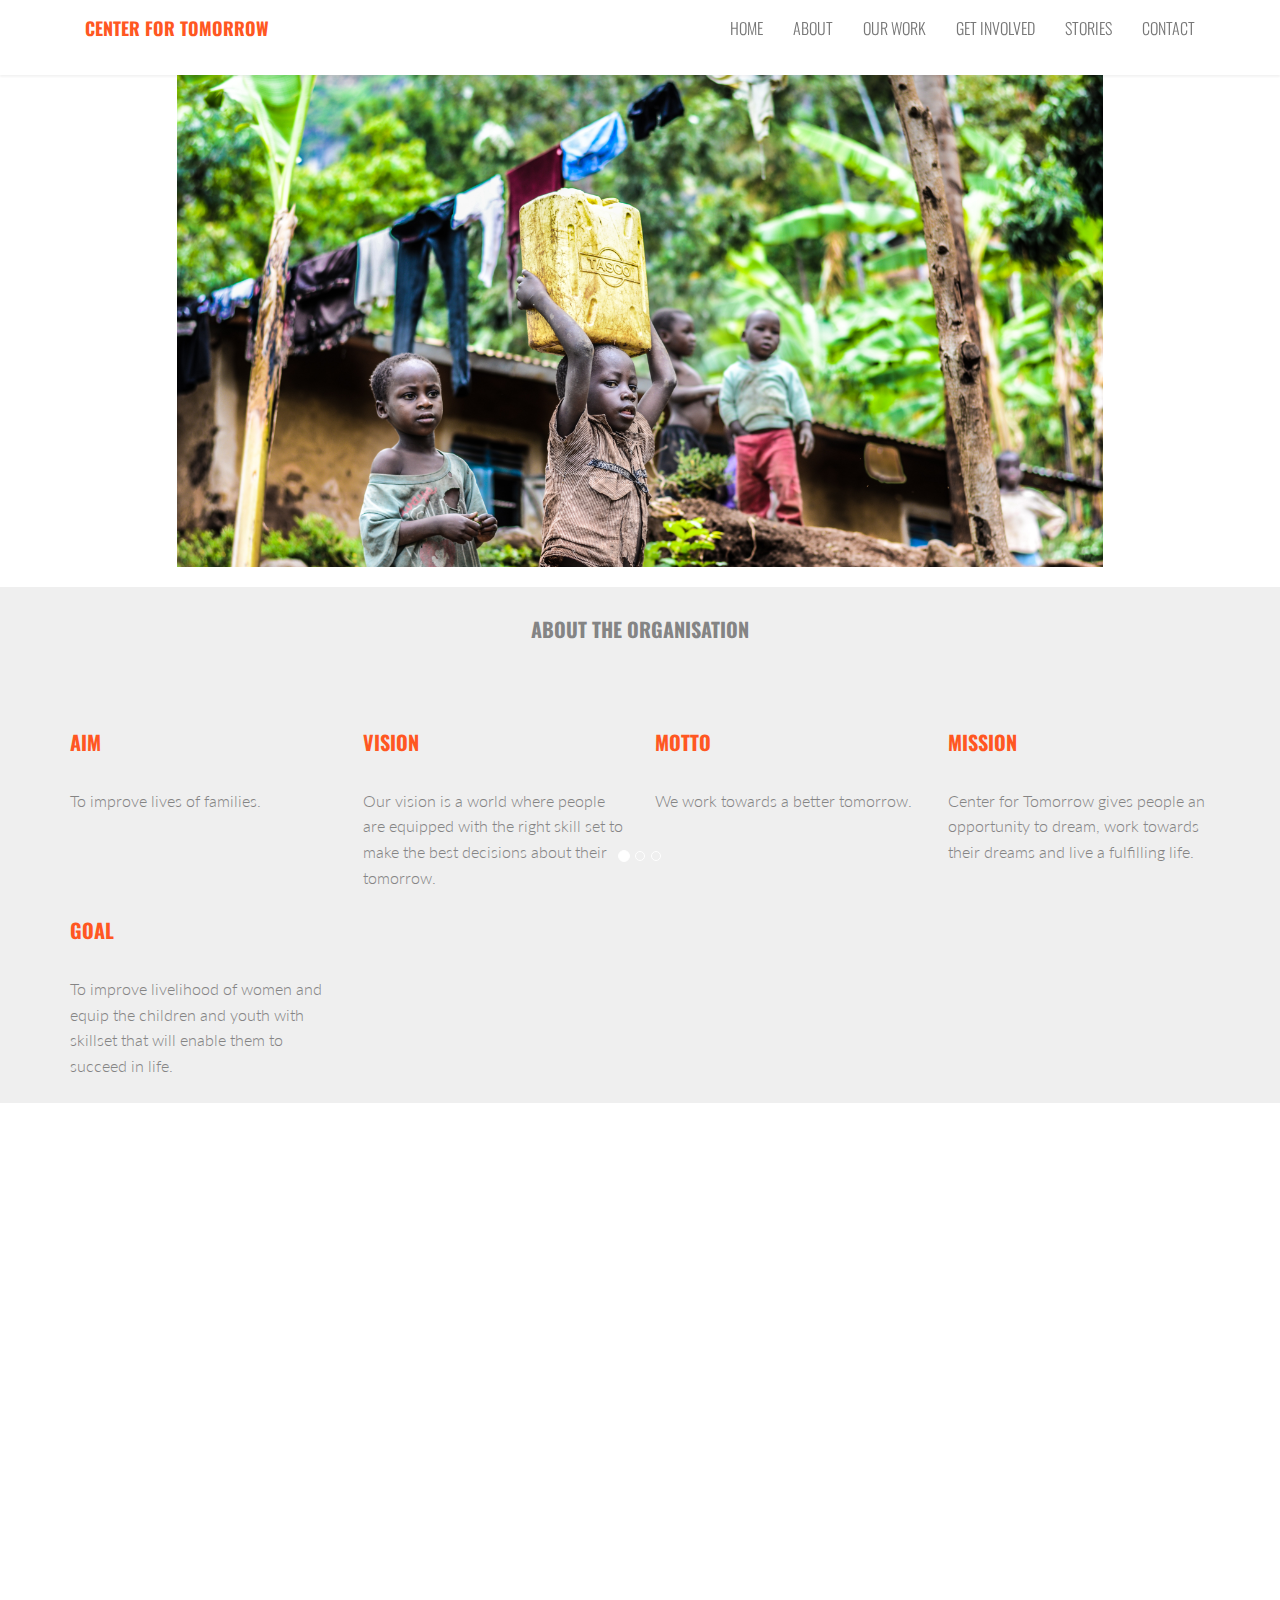
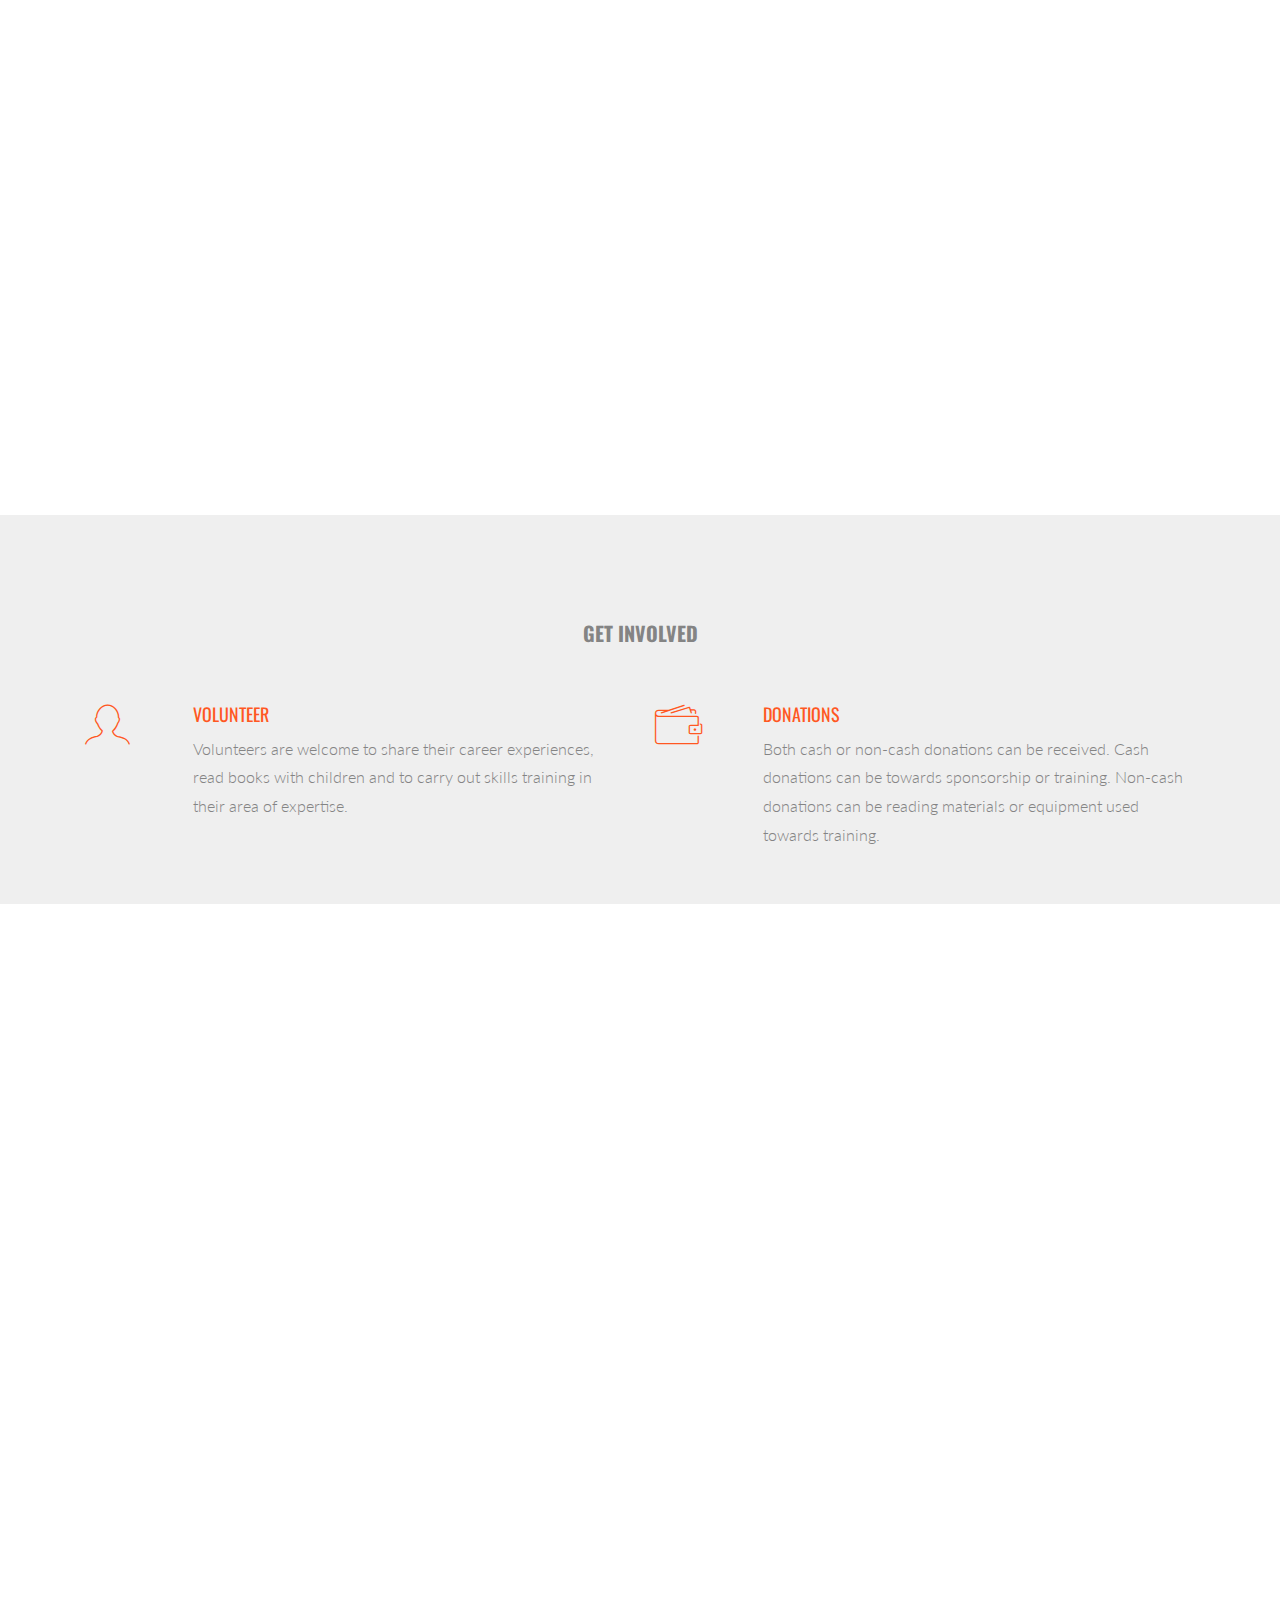
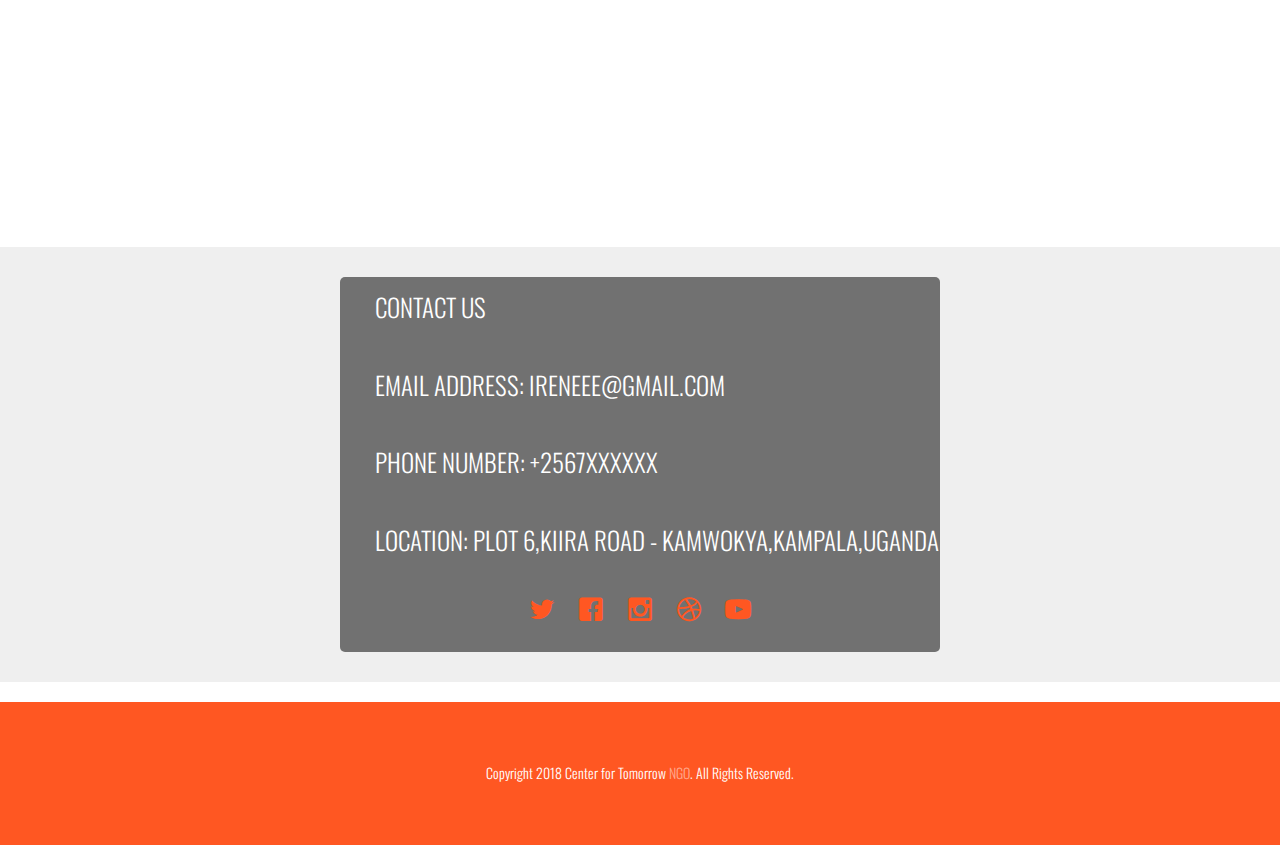
==== commit ff20851d: "implement mobile drop down menu for bootstrap" ====
--- a/index.html
+++ b/index.html
@@ -85,7 +85,7 @@
 		</header> -->
 		
 		<!--new menu -->
-		<div id="fh5co-wrapper">
+		<div id="home" id="fh5co-wrapper">
 		<div id="fh5co-page">
 		<!-- <br> -->
 		
@@ -102,7 +102,7 @@
 								<span class="icon-bar"></span>
 								<span class="icon-bar"></span>
 								</button>
-								<a id="mybrand" class="navbar-brand"  href="#">CENTER FOR TOMORROW</a>
+								<a id="mybrand" class="navbar-brand"  href="#home">CENTER FOR TOMORROW</a>
 							</div>
 						
 							<!-- Collect the nav links, forms, and other content for toggling -->
@@ -147,7 +147,7 @@
 		  <!---new menu -->
 		
 		
-		<div id="myCarousel" class="carousel-fade" class="page-section" data-ride="carousel" data-interval="3000" id="home">
+		<div  id="myCarousel" class="carousel-fade" class="page-section" data-ride="carousel" data-interval="3000" id="home">
 			<!-- Indicators -->
 			<ol class="carousel-indicators">
 			  <li data-target="#myCarousel" data-slide-to="0" class="active"></li>
@@ -192,10 +192,11 @@
 			</div>
 		  
 		  </div>
-		
+		<div id="about"></div>
 		<div id="activities2">
 		</div>
-		<div class="about" class="page-section" id="about">
+		
+		<div class="about" class="page-section">
 		</br>
 		<p id="contribute" align="center">ABOUT THE ORGANISATION</p>
 	    </br>
@@ -344,7 +345,7 @@
 					<div class="col-md-8 col-md-offset-2 text-center heading-section animate-box">
 						<p id="contribute">STORIES FROM OUR BLOG</p>
 						<br>
-						<p id="word">Keep up with what's going on at our NGO by reading our blog.</p>
+						<p>Keep up with what's going on at our NGO by reading our blog.</p>
 					</div>
 				</div>
 			</div>
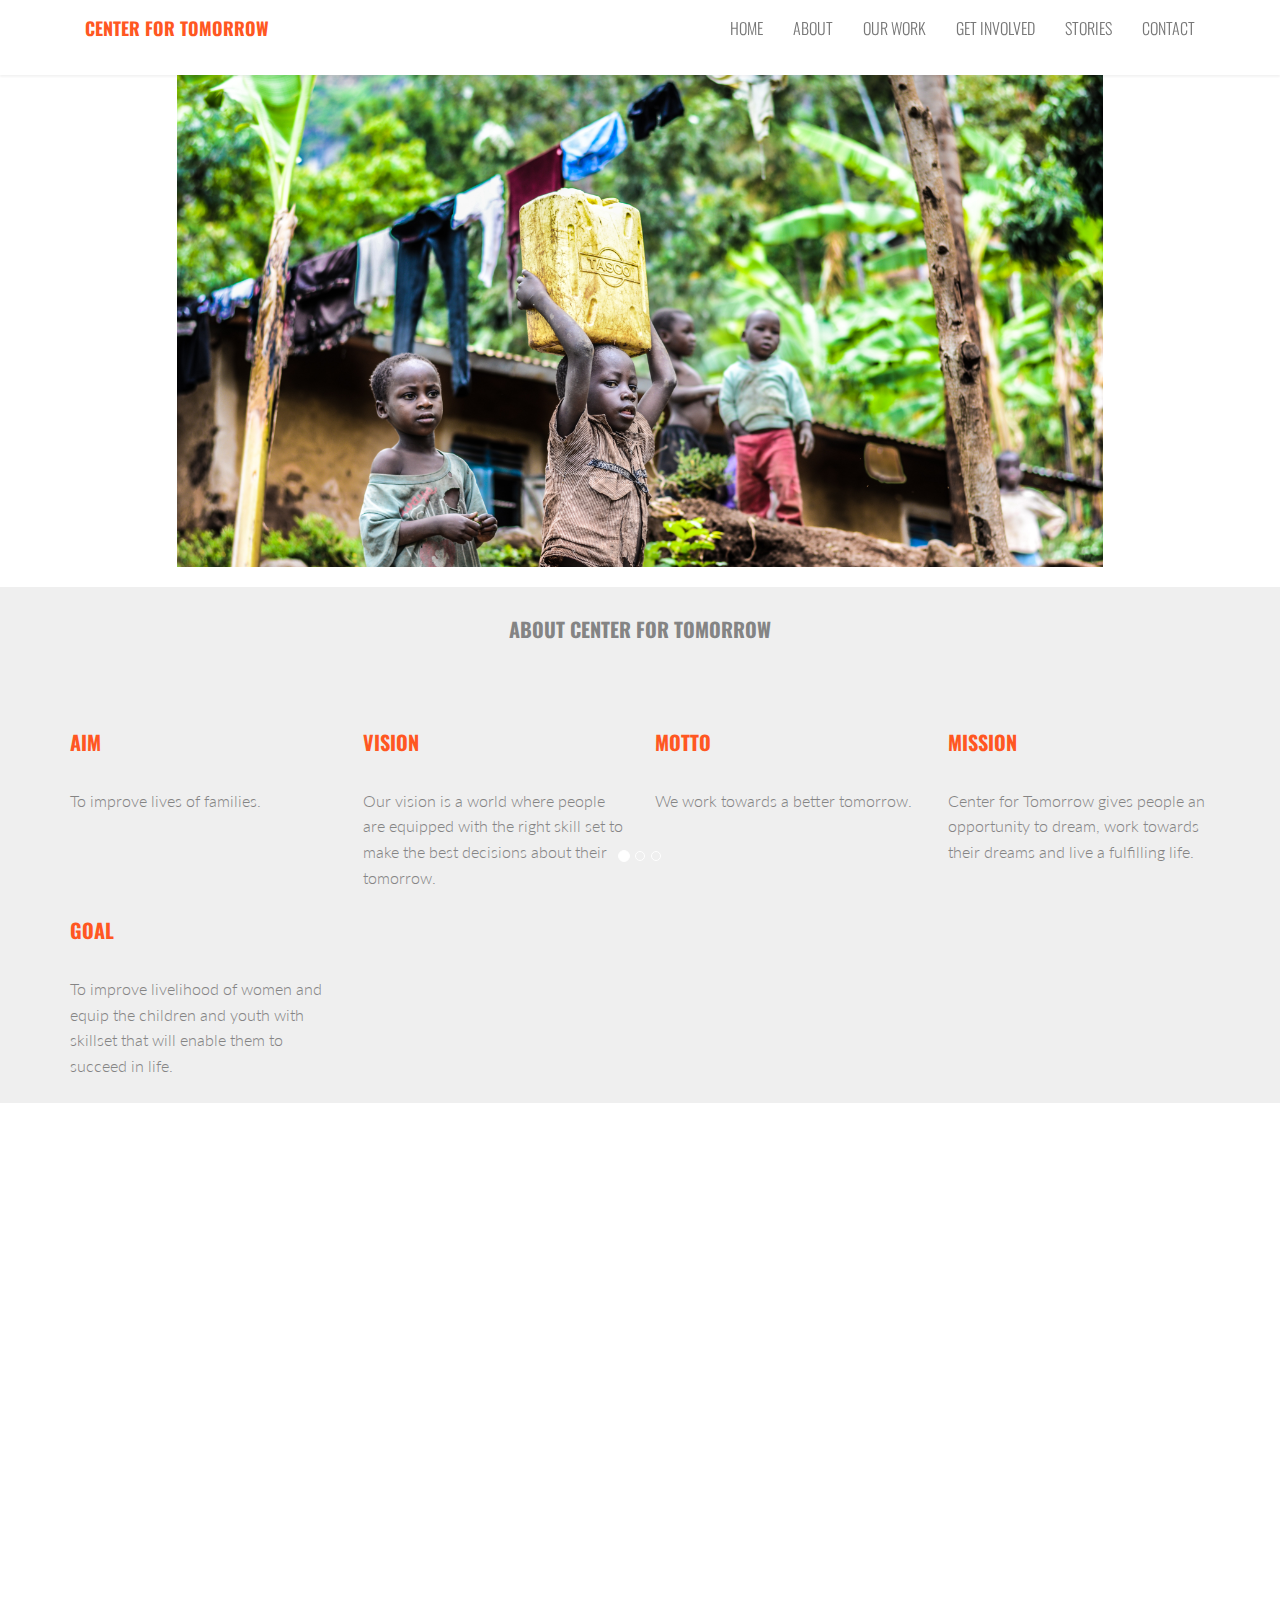
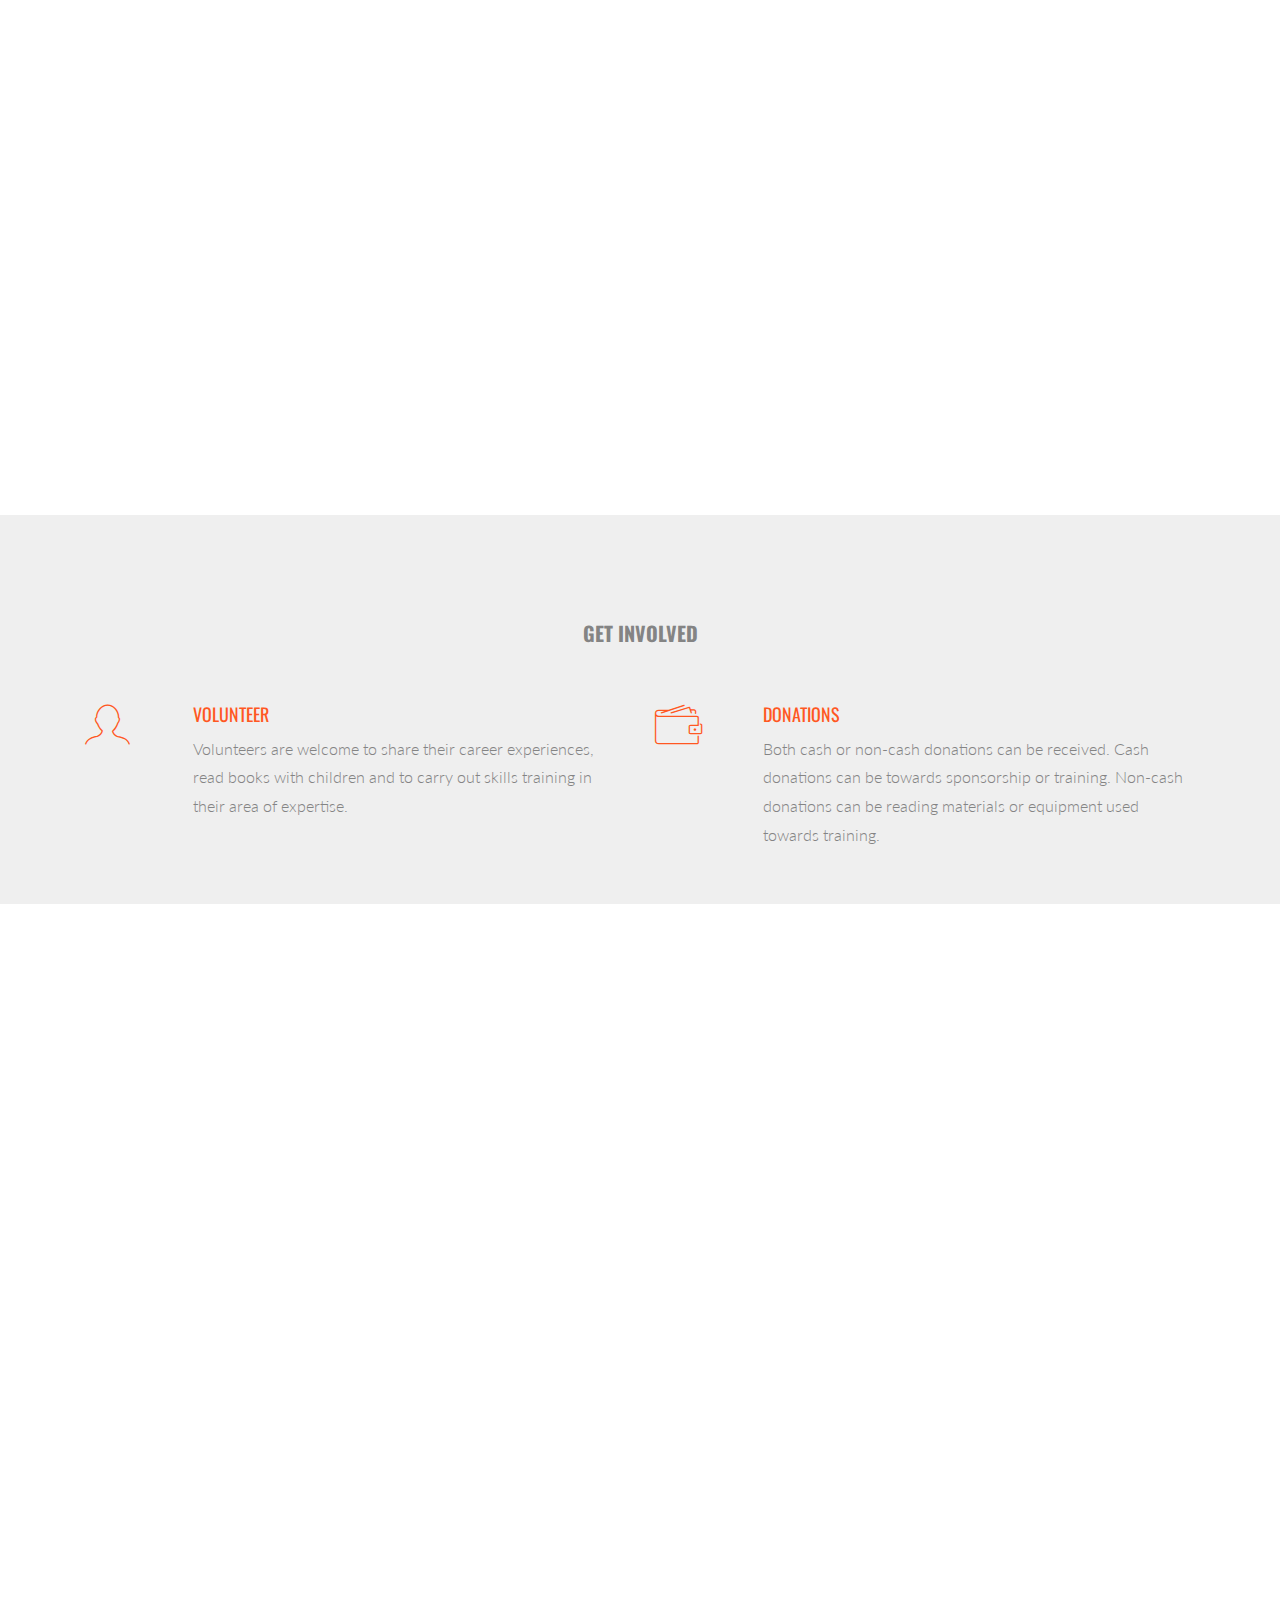
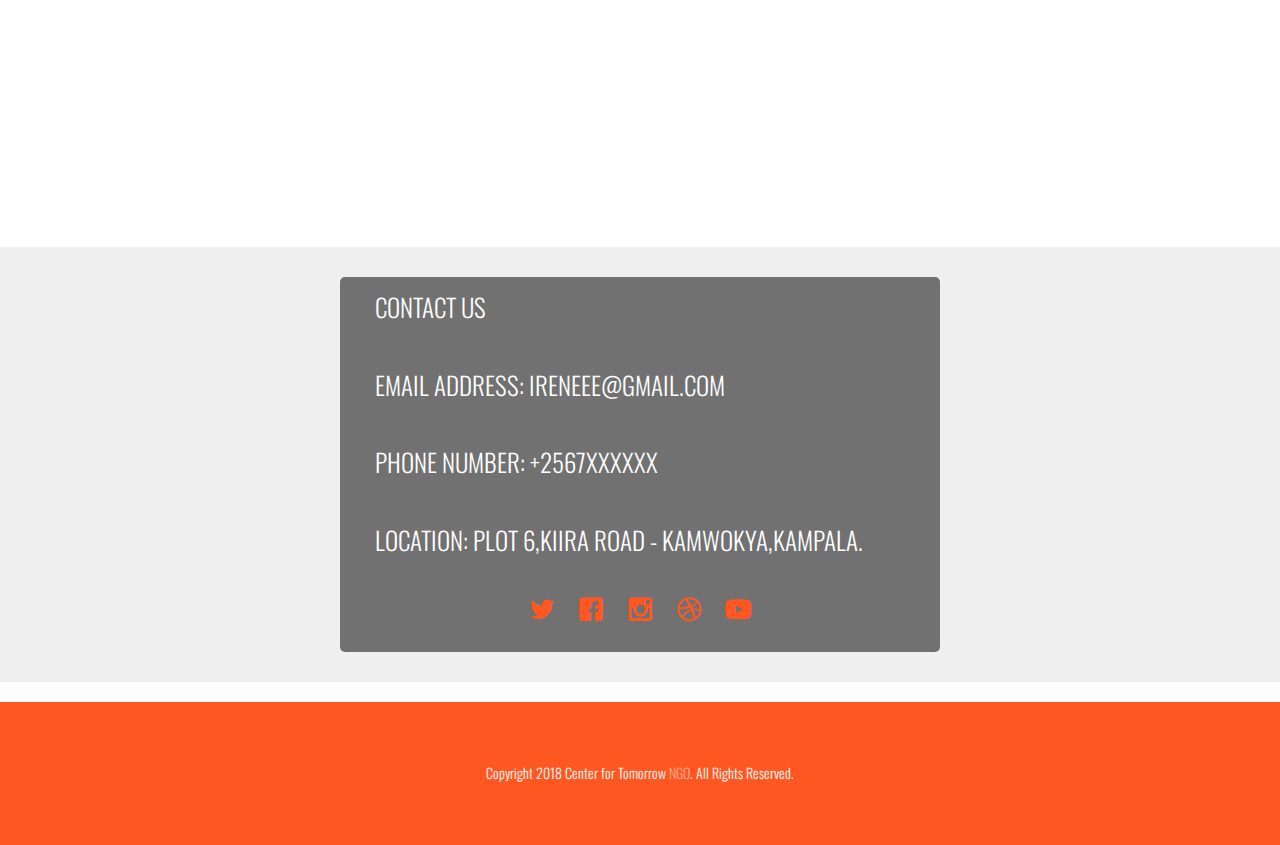
==== commit edd1eb16: "implement mobile drop down menu for bootstrap" ====
--- a/index.html
+++ b/index.html
@@ -198,7 +198,7 @@
 		
 		<div class="about" class="page-section">
 		</br>
-		<p id="contribute" align="center">ABOUT THE ORGANISATION</p>
+		<p id="contribute" align="center">ABOUT CENTER FOR TOMORROW</p>
 	    </br>
         </br>
 
@@ -413,7 +413,7 @@
 							<div class="row"><p class="white" id="contact">CONTACT US</p></div>
 							<div class="row"><p class="white">Email Address: ireneee@gmail.com</p></div>
 							<div class="row"><p class="white">Phone number: +2567XXXXXX</p></div>
-							<div class="row"><p class="white">Location: Plot 6,Kiira Road - Kamwokya,Kampala,Uganda</p></div>
+							<div class="row"><p class="white">Location: Plot 6,Kiira Road - Kamwokya,Kampala.</p></div>
 							
 
 					
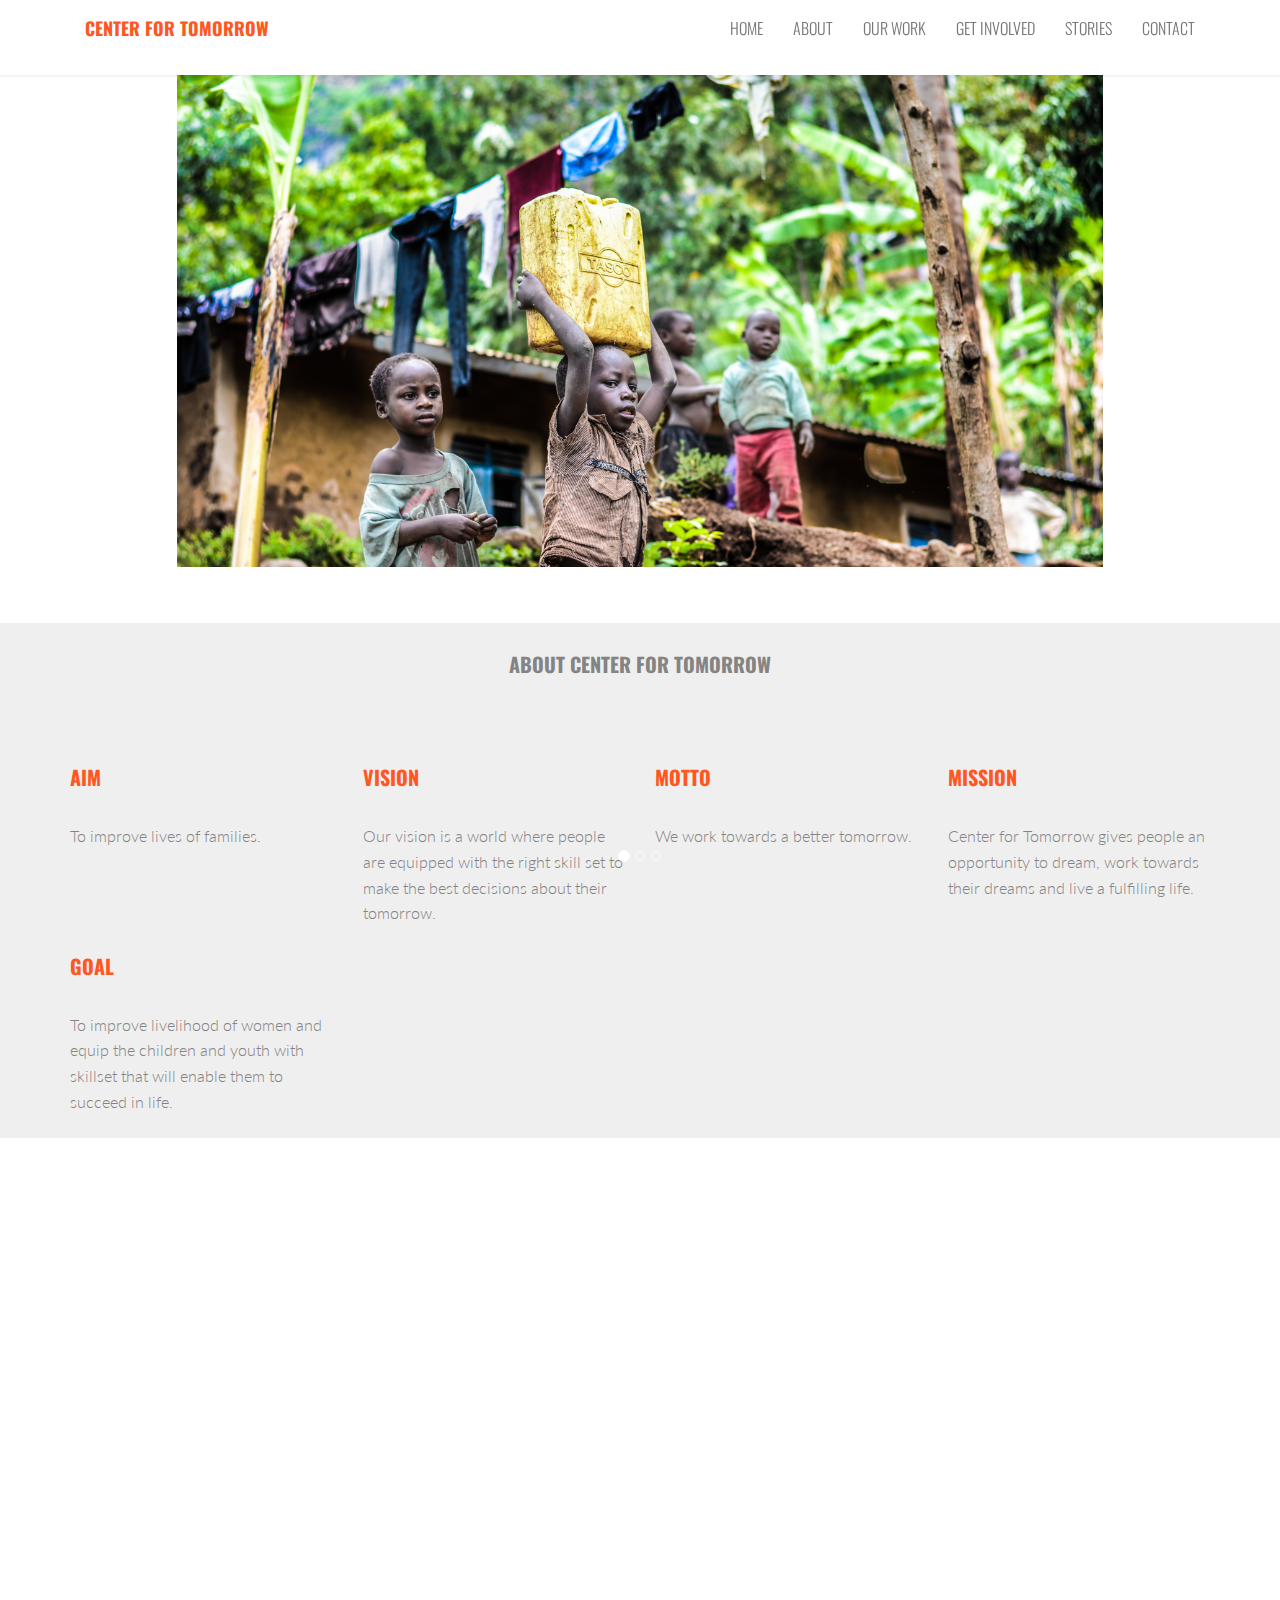
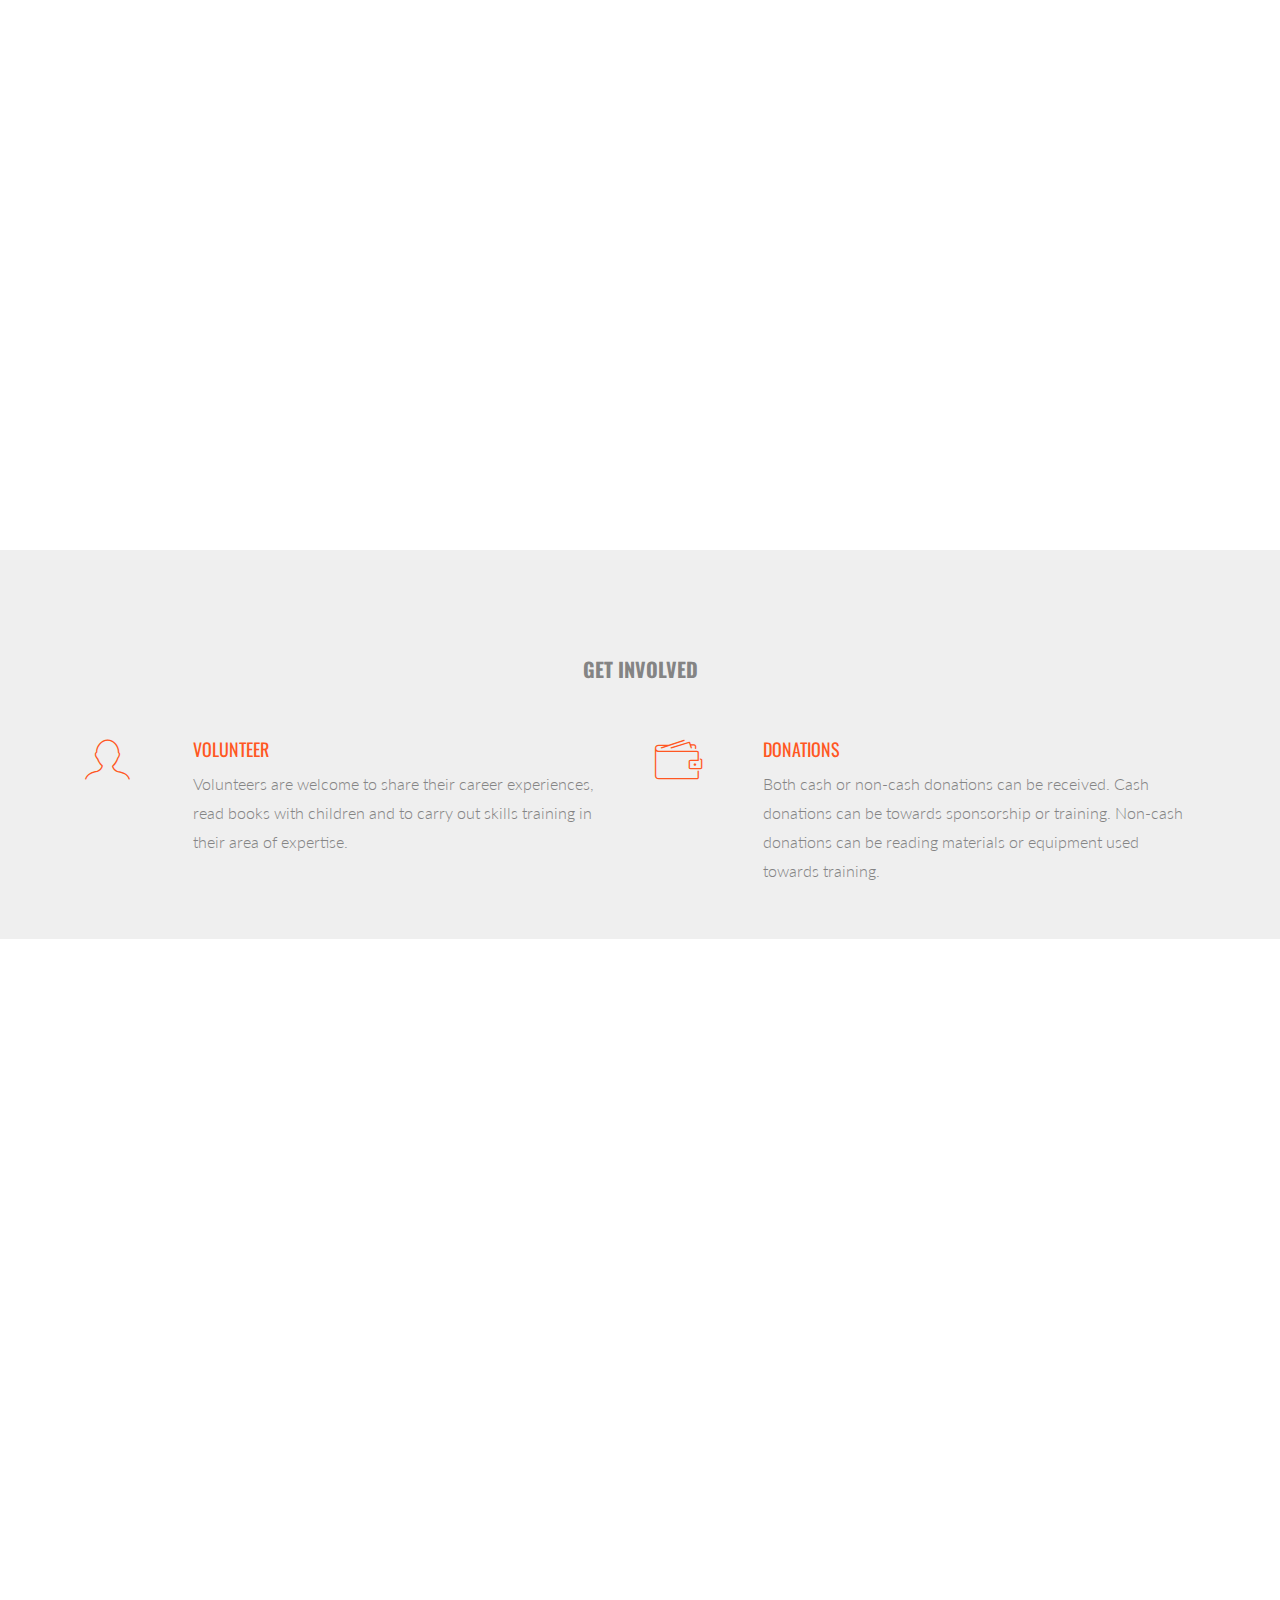
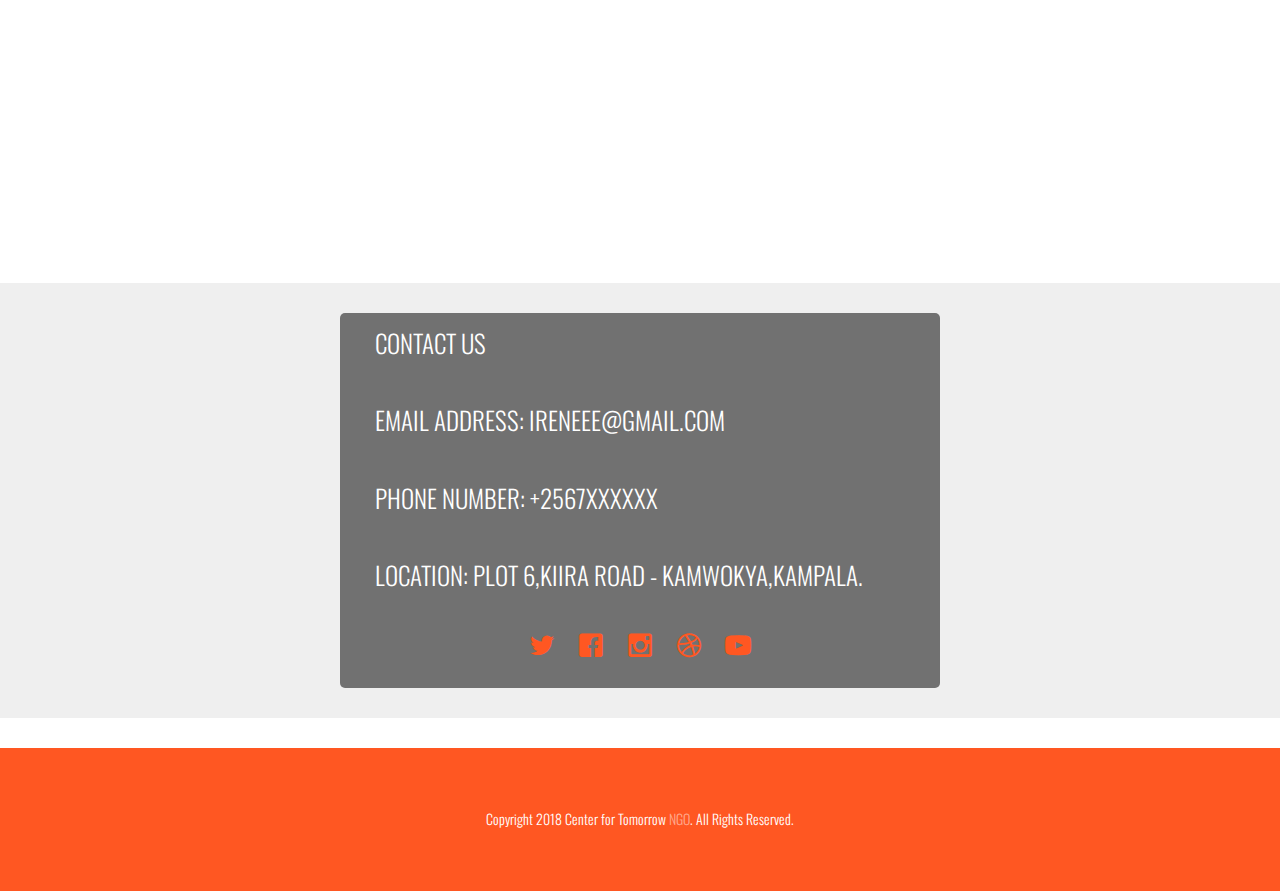
==== commit a20c6d3a: "implement mobile drop down menu for bootstrap" ====
--- a/index.html
+++ b/index.html
@@ -193,6 +193,7 @@
 		  
 		  </div>
 		<div id="about"></div>
+		<br>
 		<div id="activities2">
 		</div>
 		
--- a/css/style.css
+++ b/css/style.css
@@ -139,7 +139,7 @@
 }
 
 #activities2{
-  height:20px;
+  height:30px;
 }
 
 .orange{
